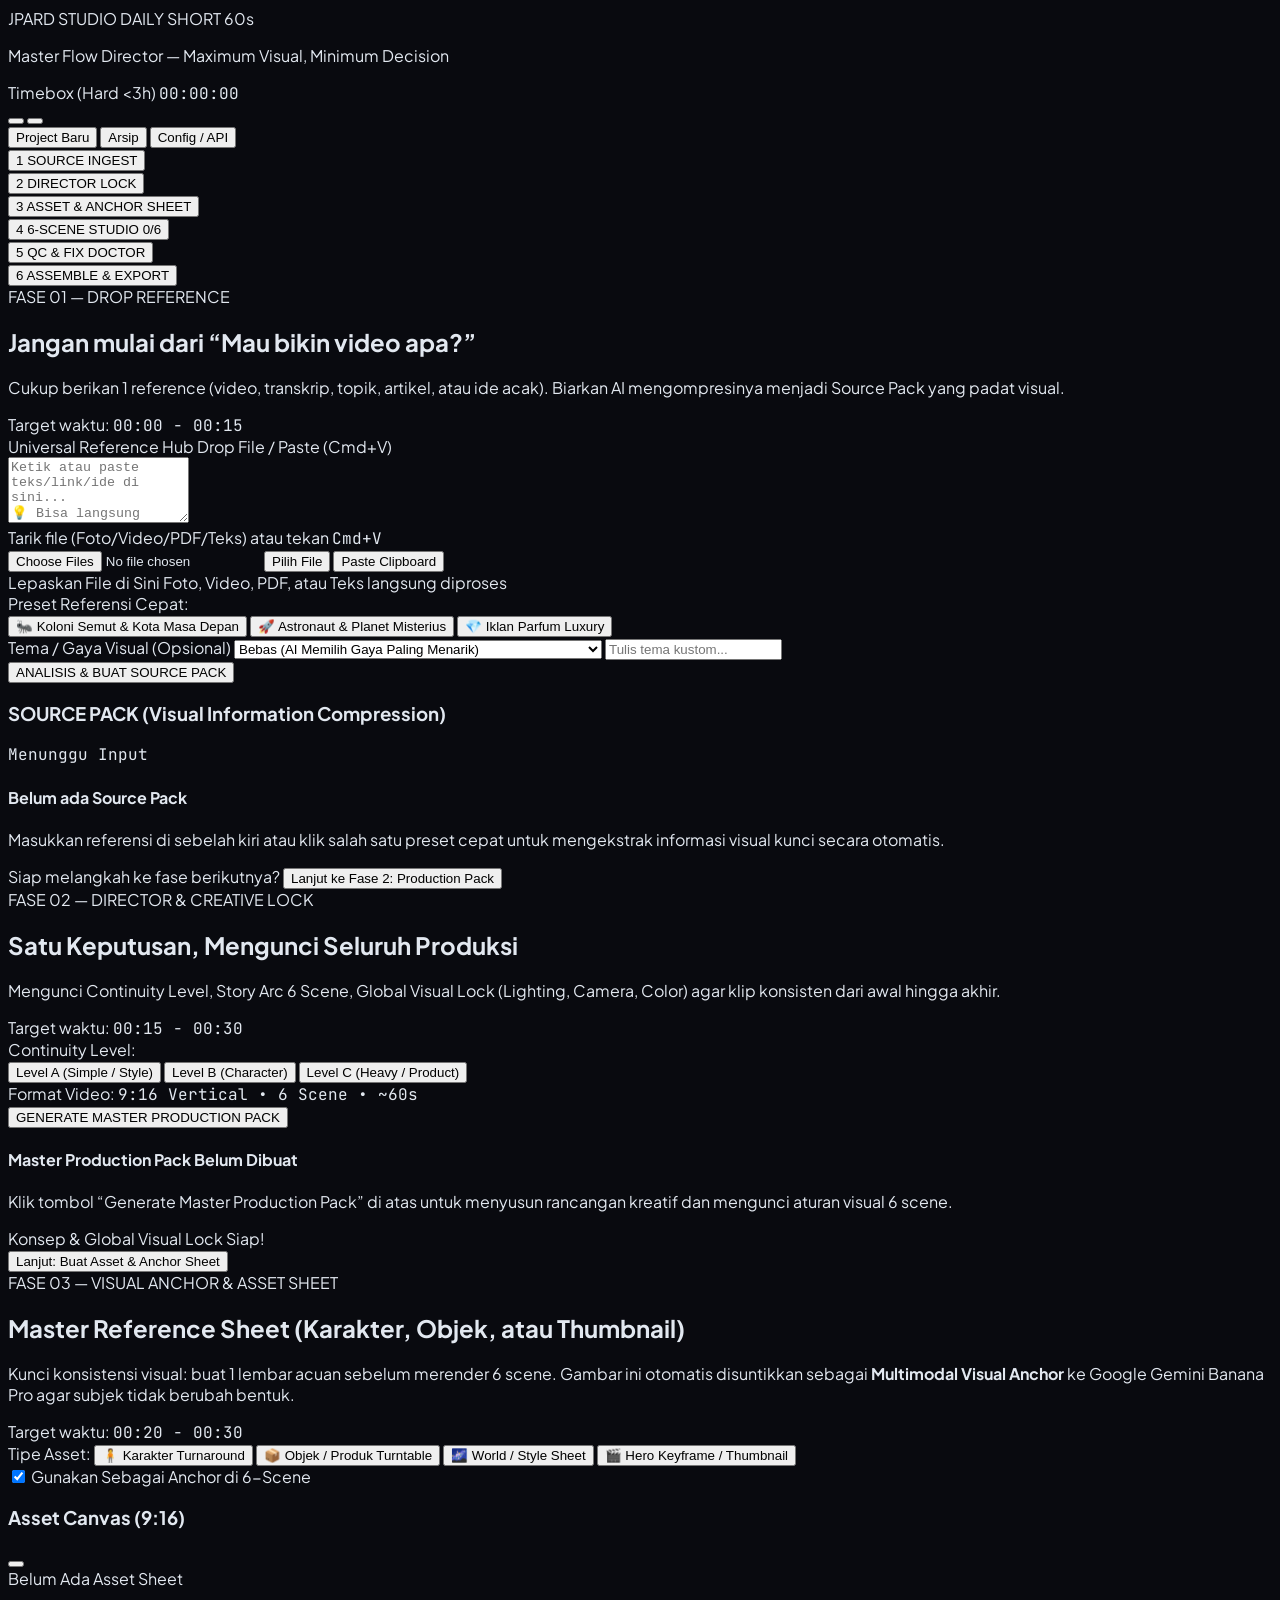
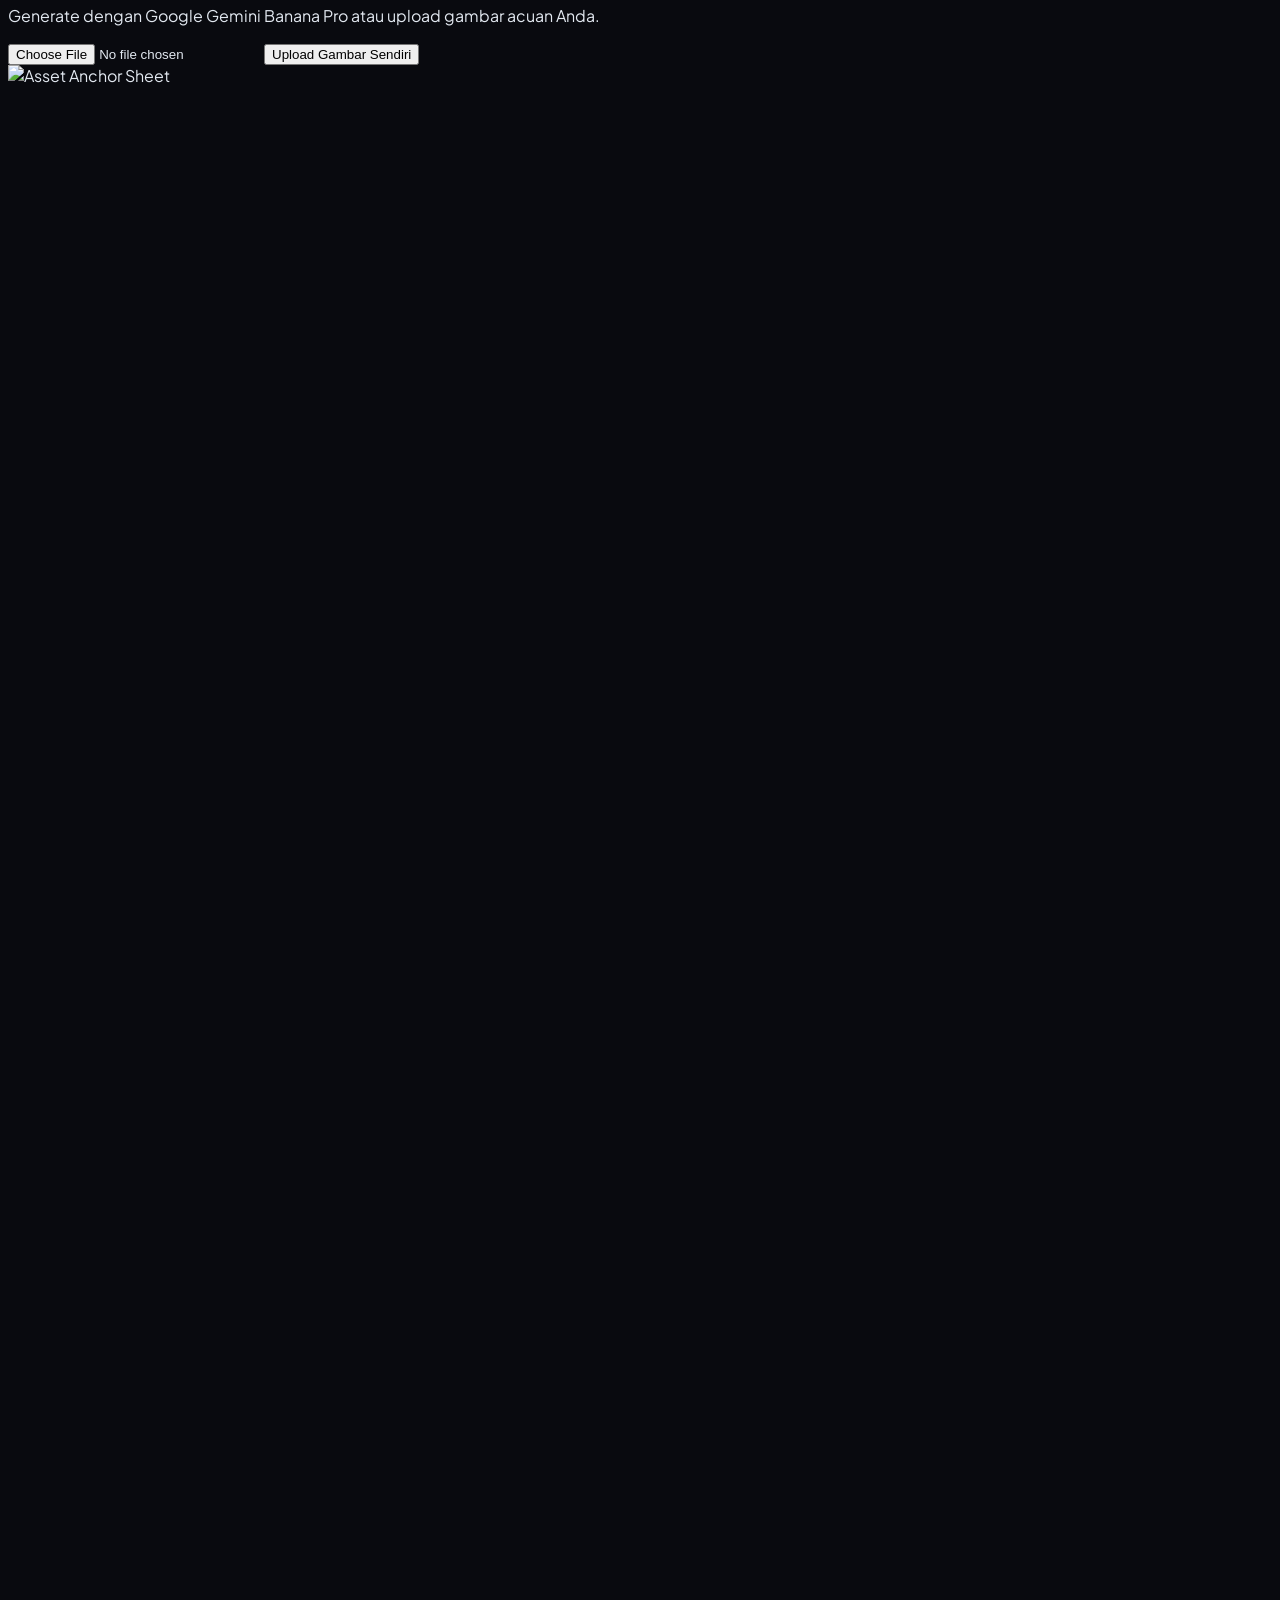
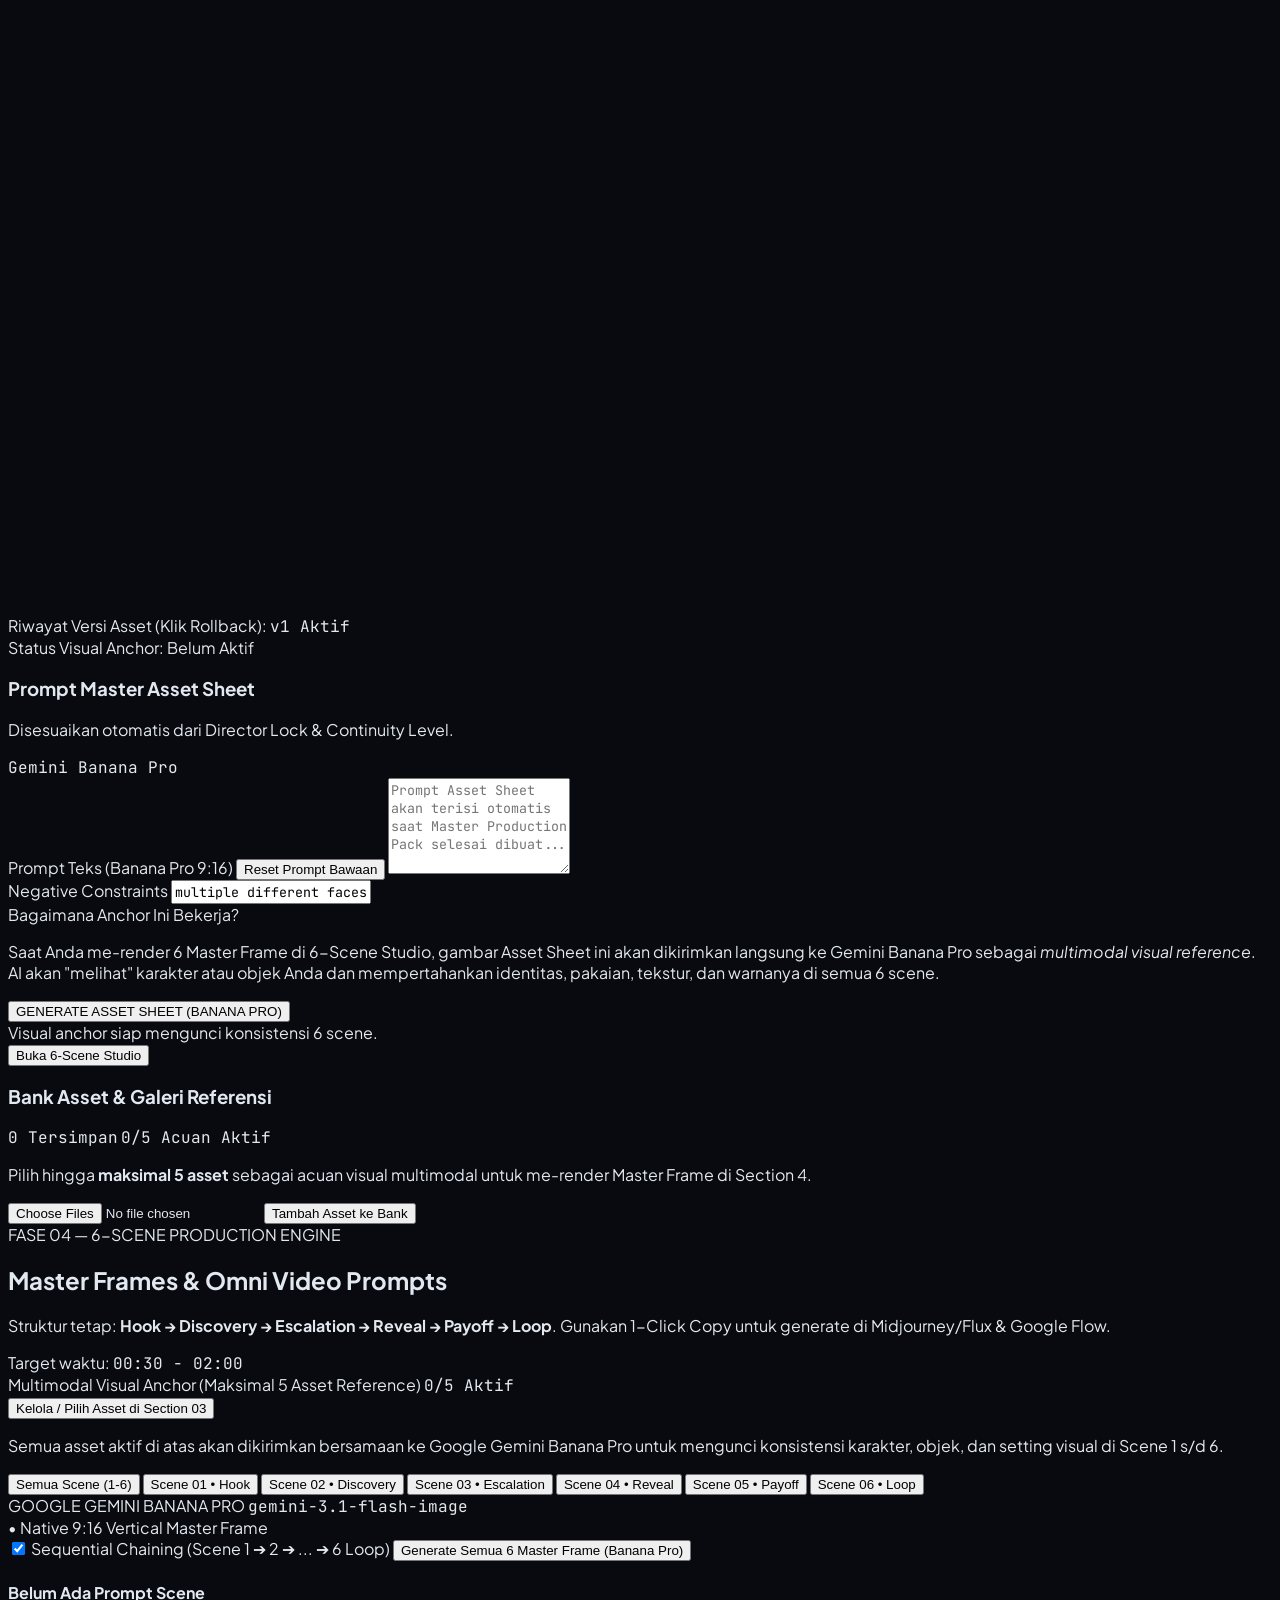
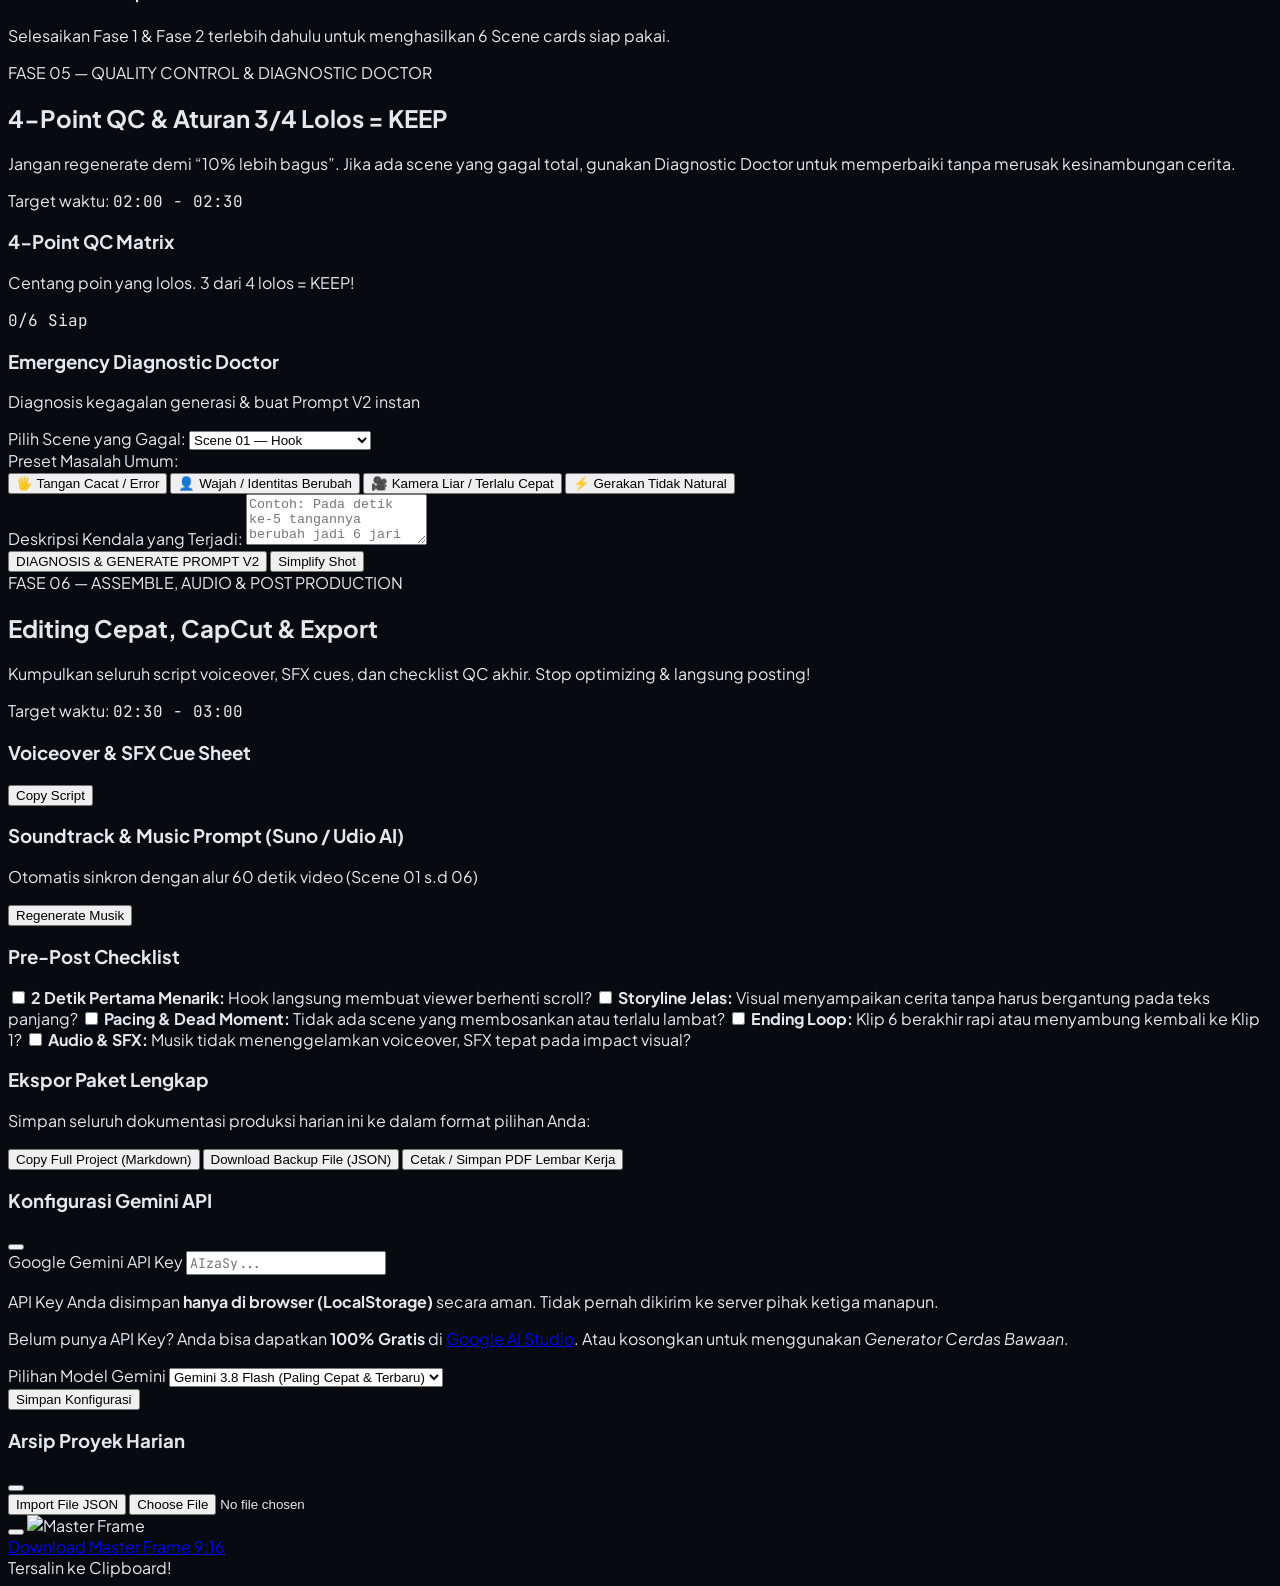
==== index.html @ dc3a7831 "Feature: Support up to 5 asset references from Section 3 for Master Frames in Section 4" ====
<!DOCTYPE html>
<html lang="id" class="dark">
<head>
  <meta charset="UTF-8">
  <meta name="viewport" content="width=device-width, initial-scale=1.0">
  <title>JPard Studio — Daily Short Video Director</title>
  <link rel="icon" href="data:image/svg+xml,<svg xmlns=%22http://www.w3.org/2000/svg%22 viewBox=%220%22%20%22100%22%20%22100%22><text y=%22.9em%22 font-size=%2290%22>🎬</text></svg>">
  
  <!-- Tailwind CSS CDN -->
  <script src="https://cdn.tailwindcss.com"></script>
  <script>
    tailwind.config = {
      darkMode: 'class',
      theme: {
        extend: {
          colors: {
            brand: {
              50: '#fff7ed',
              100: '#ffedd5',
              400: '#fb923c',
              500: '#f97316',
              600: '#ea580c',
              700: '#c2410c',
            },
            dark: {
              bg: '#090a0f',
              panel: '#10121d',
              card: '#161928',
              border: '#23273c',
              hover: '#2a2f48'
            }
          }
        }
      }
    }
  </script>

  <!-- Lucide Icons -->
  <script src="https://unpkg.com/lucide@latest"></script>

  <link rel="stylesheet" href="styles.css">
</head>
<body class="bg-[#090a0f] text-slate-200 min-h-screen flex flex-col antialiased selection:bg-orange-500 selection:text-white">

  <!-- Top Navigation Bar -->
  <header class="sticky top-0 z-40 bg-[#0c0e17]/90 backdrop-blur-md border-b border-dark-border px-4 lg:px-8 py-3">
    <div class="max-w-7xl mx-auto flex items-center justify-between gap-4">
      
      <!-- Brand & Title -->
      <div class="flex items-center gap-3">
        <div class="w-10 h-10 rounded-xl bg-gradient-to-tr from-orange-600 via-amber-500 to-yellow-400 flex items-center justify-center shadow-lg shadow-orange-500/20">
          <i data-lucide="clapperboard" class="w-5 h-5 text-black stroke-[2.5]"></i>
        </div>
        <div>
          <div class="flex items-center gap-2">
            <span class="font-extrabold tracking-wider text-white text-base">JPARD STUDIO</span>
            <span class="text-[10px] font-bold px-2 py-0.5 rounded-full bg-orange-500/20 text-orange-400 border border-orange-500/30">DAILY SHORT 60s</span>
          </div>
          <p class="text-xs text-slate-400 hidden sm:block">Master Flow Director — Maximum Visual, Minimum Decision</p>
        </div>
      </div>

      <!-- Live 3-Hour Timebox Tracker -->
      <div class="flex items-center gap-3 bg-dark-panel/90 border border-dark-border px-3 py-1.5 rounded-xl shadow-inner">
        <div class="flex items-center gap-2">
          <span class="relative flex h-2.5 w-2.5">
            <span id="timerPulse" class="animate-ping absolute inline-flex h-full w-full rounded-full bg-orange-400 opacity-75 hidden"></span>
            <span id="timerDot" class="relative inline-flex rounded-full h-2.5 w-2.5 bg-slate-500"></span>
          </span>
          <div class="flex flex-col">
            <span class="text-[10px] text-slate-400 uppercase tracking-wider font-semibold">Timebox (Hard &lt;3h)</span>
            <span id="timerDisplay" class="font-mono text-sm font-bold text-white tracking-widest">00:00:00</span>
          </div>
        </div>

        <div class="flex items-center gap-1 border-l border-dark-border pl-2">
          <button id="btnTimerToggle" title="Start/Pause Timer" class="p-1.5 text-slate-300 hover:text-orange-400 hover:bg-dark-hover rounded-lg transition">
            <i id="timerIcon" data-lucide="play" class="w-4 h-4"></i>
          </button>
          <button id="btnTimerReset" title="Reset Timer" class="p-1.5 text-slate-400 hover:text-red-400 hover:bg-dark-hover rounded-lg transition">
            <i data-lucide="rotate-ccw" class="w-3.5 h-3.5"></i>
          </button>
        </div>
      </div>

      <!-- Actions: Saved Projects & Settings -->
      <div class="flex items-center gap-2">
        <button id="btnNewProject" class="hidden sm:flex items-center gap-1.5 text-xs font-semibold px-3 py-2 bg-dark-panel hover:bg-dark-hover border border-dark-border rounded-xl text-slate-300 transition">
          <i data-lucide="file-plus-2" class="w-4 h-4 text-orange-400"></i>
          <span>Project Baru</span>
        </button>

        <button id="btnSavedProjects" class="flex items-center gap-1.5 text-xs font-semibold px-3 py-2 bg-dark-panel hover:bg-dark-hover border border-dark-border rounded-xl text-slate-300 transition">
          <i data-lucide="folder-archive" class="w-4 h-4 text-amber-400"></i>
          <span class="hidden md:inline">Arsip</span>
        </button>

        <button id="btnSettings" class="flex items-center gap-1.5 text-xs font-semibold px-3 py-2 bg-dark-panel hover:bg-dark-hover border border-dark-border rounded-xl text-slate-300 transition">
          <i data-lucide="settings" class="w-4 h-4 text-slate-400"></i>
          <span id="apiStatusBadge" class="w-2 h-2 rounded-full bg-amber-400 inline-block" title="Gemini API Demo Mode"></span>
          <span class="hidden md:inline">Config / API</span>
        </button>
      </div>

    </div>
  </header>

  <!-- Step Navigation Bar -->
  <div class="bg-[#0f121e]/80 border-b border-dark-border py-2 px-4 sticky top-[61px] z-30 backdrop-blur">
    <div class="max-w-7xl mx-auto flex items-center justify-between gap-2 overflow-x-auto no-scrollbar">
      
      <button data-tab="tab-source" class="nav-tab active flex items-center gap-2 px-4 py-2 rounded-xl text-xs font-bold transition whitespace-nowrap bg-orange-600/20 text-orange-400 border border-orange-500/30">
        <span class="w-5 h-5 rounded-full bg-orange-500 text-black flex items-center justify-center text-[11px] font-black">1</span>
        <span>SOURCE INGEST</span>
      </button>

      <div class="w-4 h-[1px] bg-dark-border shrink-0"></div>

      <button data-tab="tab-director" class="nav-tab flex items-center gap-2 px-4 py-2 rounded-xl text-xs font-bold text-slate-400 hover:text-slate-200 hover:bg-dark-panel transition whitespace-nowrap">
        <span class="w-5 h-5 rounded-full bg-dark-card text-slate-300 flex items-center justify-center text-[11px] font-bold border border-dark-border">2</span>
        <span>DIRECTOR LOCK</span>
      </button>

      <div class="w-4 h-[1px] bg-dark-border shrink-0"></div>

      <button data-tab="tab-asset" class="nav-tab flex items-center gap-2 px-4 py-2 rounded-xl text-xs font-bold text-slate-400 hover:text-slate-200 hover:bg-dark-panel transition whitespace-nowrap">
        <span class="w-5 h-5 rounded-full bg-dark-card text-slate-300 flex items-center justify-center text-[11px] font-bold border border-dark-border">3</span>
        <span>ASSET &amp; ANCHOR SHEET</span>
      </button>

      <div class="w-4 h-[1px] bg-dark-border shrink-0"></div>

      <button data-tab="tab-scenes" class="nav-tab flex items-center gap-2 px-4 py-2 rounded-xl text-xs font-bold text-slate-400 hover:text-slate-200 hover:bg-dark-panel transition whitespace-nowrap">
        <span class="w-5 h-5 rounded-full bg-dark-card text-slate-300 flex items-center justify-center text-[11px] font-bold border border-dark-border">4</span>
        <span>6-SCENE STUDIO</span>
        <span id="sceneCountBadge" class="text-[10px] bg-dark-border px-1.5 py-0.2 rounded-full text-slate-300">0/6</span>
      </button>

      <div class="w-4 h-[1px] bg-dark-border shrink-0"></div>

      <button data-tab="tab-qc" class="nav-tab flex items-center gap-2 px-4 py-2 rounded-xl text-xs font-bold text-slate-400 hover:text-slate-200 hover:bg-dark-panel transition whitespace-nowrap">
        <span class="w-5 h-5 rounded-full bg-dark-card text-slate-300 flex items-center justify-center text-[11px] font-bold border border-dark-border">5</span>
        <span>QC &amp; FIX DOCTOR</span>
      </button>

      <div class="w-4 h-[1px] bg-dark-border shrink-0"></div>

      <button data-tab="tab-assemble" class="nav-tab flex items-center gap-2 px-4 py-2 rounded-xl text-xs font-bold text-slate-400 hover:text-slate-200 hover:bg-dark-panel transition whitespace-nowrap">
        <span class="w-5 h-5 rounded-full bg-dark-card text-slate-300 flex items-center justify-center text-[11px] font-bold border border-dark-border">6</span>
        <span>ASSEMBLE &amp; EXPORT</span>
      </button>

    </div>
  </div>

  <!-- Main Content Container -->
  <main class="flex-1 max-w-7xl w-full mx-auto p-4 sm:p-6 lg:p-8 space-y-6">

    <!-- ========================================== -->
    <!-- TAB 1: SOURCE INGEST & SOURCE PACK -->
    <!-- ========================================== -->
    <section id="tab-source" class="tab-content space-y-6">
      
      <!-- Banner / Principle -->
      <div class="p-5 rounded-2xl bg-gradient-to-r from-orange-950/40 via-dark-panel to-dark-panel border border-orange-500/20 flex flex-col md:flex-row md:items-center justify-between gap-4">
        <div>
          <span class="text-[11px] font-bold tracking-wider uppercase text-orange-400">FASE 01 — DROP REFERENCE</span>
          <h2 class="text-xl font-bold text-white mt-1">Jangan mulai dari &ldquo;Mau bikin video apa?&rdquo;</h2>
          <p class="text-sm text-slate-400 mt-1">Cukup berikan 1 reference (video, transkrip, topik, artikel, atau ide acak). Biarkan AI mengompresinya menjadi Source Pack yang padat visual.</p>
        </div>
        <div class="flex items-center gap-2 shrink-0">
          <span class="text-xs text-slate-400">Target waktu:</span>
          <span class="text-xs font-mono font-bold px-2.5 py-1 rounded-lg bg-orange-500/10 text-orange-300 border border-orange-500/20">00:00 - 00:15</span>
        </div>
      </div>

      <!-- Input Grid -->
      <div class="grid grid-cols-1 lg:grid-cols-12 gap-6">
        
        <!-- Left Column: User Input Form -->
        <div class="lg:col-span-5 space-y-5">
          <div class="p-6 rounded-2xl bg-dark-panel border border-dark-border space-y-4 shadow-xl">
            
            <!-- Unified Smart Reference Ingest Hub (Drag & Drop + Paste Cmd+V) -->
            <div id="referenceHub" class="space-y-3">
              <label class="block text-xs font-bold text-slate-300 uppercase tracking-wider flex items-center justify-between">
                <span>Universal Reference Hub</span>
                <span class="text-[10px] text-orange-400 font-semibold px-2 py-0.5 rounded bg-orange-500/10 border border-orange-500/20">Drop File / Paste (Cmd+V)</span>
              </label>

              <!-- Main Interactive Container with Drop & Paste -->
              <div id="smartDropContainer" class="relative rounded-2xl border-2 border-dashed border-dark-border hover:border-orange-500/70 transition bg-[#0a0c14] p-4 group">
                
                <!-- Textarea for text/link/ideas/transcript -->
                <textarea id="inputReference" rows="4" class="w-full bg-transparent border-0 focus:ring-0 p-0 text-sm text-slate-200 placeholder-slate-500 focus:outline-none transition resize-none font-sans" placeholder="Ketik atau paste teks/link/ide di sini...
💡 Bisa langsung tarik (drag &amp; drop) foto, video, PDF, file teks, atau tekan Cmd+V / Ctrl+V untuk menempel gambar dari clipboard!"></textarea>

                <!-- Attached Media Preview (Multiple Thumbnails) -->
                <div id="attachedMediaTray" class="hidden mt-3 pt-2.5 border-t border-dark-border/60 flex-wrap items-center gap-2.5">
                  <!-- Dynamically populated thumbnail list -->
                </div>

                <!-- Dropzone Action Bar / Helper -->
                <div class="mt-3 pt-2.5 border-t border-dark-border/40 flex flex-wrap items-center justify-between gap-2 text-xs">
                  <div class="flex items-center gap-2 text-slate-400 text-[11px]">
                    <i data-lucide="paperclip" class="w-3.5 h-3.5 text-orange-400"></i>
                    <span>Tarik file (Foto/Video/PDF/Teks) atau tekan <kbd class="px-1.5 py-0.5 rounded bg-dark-card border border-dark-border font-mono text-[10px] text-slate-300">Cmd+V</kbd></span>
                  </div>

                  <div class="flex items-center gap-1.5">
                    <input id="inputImageRef" type="file" accept="image/*,video/*,.pdf,.txt,.md,.json" multiple class="hidden">
                    <button type="button" id="btnBrowseReferenceFile" class="text-[11px] font-bold px-2.5 py-1 rounded-lg bg-dark-card hover:bg-dark-hover border border-dark-border text-slate-300 hover:text-white transition flex items-center gap-1">
                      <i data-lucide="upload" class="w-3 h-3 text-orange-400"></i>
                      <span>Pilih File</span>
                    </button>
                    <button type="button" id="btnPasteFromClipboard" class="text-[11px] font-bold px-2.5 py-1 rounded-lg bg-orange-500/10 hover:bg-orange-500/20 border border-orange-500/30 text-orange-300 transition flex items-center gap-1">
                      <i data-lucide="clipboard" class="w-3 h-3"></i>
                      <span>Paste Clipboard</span>
                    </button>
                  </div>
                </div>

                <!-- Drag Overlay (Visible on dragover) -->
                <div id="dragOverlay" class="absolute inset-0 bg-orange-950/90 backdrop-blur-sm rounded-2xl border-2 border-orange-500 flex flex-col items-center justify-center pointer-events-none hidden z-10 space-y-1 transition">
                  <i data-lucide="download-cloud" class="w-8 h-8 text-orange-400 animate-bounce"></i>
                  <span class="text-xs font-bold text-white">Lepaskan File di Sini</span>
                  <span class="text-[10px] text-orange-200">Foto, Video, PDF, atau Teks langsung diproses</span>
                </div>
              </div>
            </div>

            <!-- Quick Template Presets -->
            <div>
              <span class="text-[11px] font-semibold text-slate-400 block mb-2">Preset Referensi Cepat:</span>
              <div class="flex flex-wrap gap-1.5">
                <button type="button" class="btn-preset text-xs px-2.5 py-1 rounded-lg bg-dark-card hover:bg-dark-hover border border-dark-border text-slate-300 transition" data-preset="ants">
                  🐜 Koloni Semut &amp; Kota Masa Depan
                </button>
                <button type="button" class="btn-preset text-xs px-2.5 py-1 rounded-lg bg-dark-card hover:bg-dark-hover border border-dark-border text-slate-300 transition" data-preset="astronaut">
                  🚀 Astronaut &amp; Planet Misterius
                </button>
                <button type="button" class="btn-preset text-xs px-2.5 py-1 rounded-lg bg-dark-card hover:bg-dark-hover border border-dark-border text-slate-300 transition" data-preset="perfume">
                  💎 Iklan Parfum Luxury
                </button>
              </div>
            </div>

            <!-- Theme / Style Selector -->
            <div>
              <label class="block text-xs font-bold text-slate-300 uppercase tracking-wider mb-2">
                Tema / Gaya Visual (Opsional)
              </label>
              <select id="selectTheme" class="w-full bg-[#0a0c14] border border-dark-border focus:border-orange-500 rounded-xl p-3 text-sm text-slate-200 focus:outline-none transition">
                <option value="bebas">Bebas (AI Memilih Gaya Paling Menarik)</option>
                <option value="dark sci-fi documentary">Dark Sci-Fi Documentary (Sinematik, Atmosferik)</option>
                <option value="luxury commercial">Luxury Commercial (Elegance, Macro Shot, Clean)</option>
                <option value="cinematic National Geographic">Cinematic National Geographic (Nature, Hyperrealism)</option>
                <option value="cyberpunk neo-tokyo">Cyberpunk Neon (Wet streets, High contrast)</option>
                <option value="historical epic documentary">Historical Epic (Ancient, 35mm Grain, Warm)</option>
                <option value="dreamy surreal romance">Dreamy Surreal Romance (Soft glow, Pastel, Golden hour)</option>
                <option value="custom">Kustom (Tulis Sendiri)</option>
              </select>
              <input id="inputCustomTheme" type="text" placeholder="Tulis tema kustom..." class="mt-2 w-full hidden bg-[#0a0c14] border border-dark-border focus:border-orange-500 rounded-xl p-2.5 text-sm text-slate-200 focus:outline-none transition">
            </div>

            <!-- Action Button -->
            <button id="btnGenerateSourcePack" class="w-full py-3.5 px-4 rounded-xl bg-gradient-to-r from-orange-600 to-amber-500 hover:from-orange-500 hover:to-amber-400 text-black font-extrabold text-sm flex items-center justify-center gap-2 shadow-lg shadow-orange-500/25 transition">
              <i data-lucide="sparkles" class="w-4 h-4"></i>
              <span>ANALISIS &amp; BUAT SOURCE PACK</span>
            </button>

          </div>
        </div>

        <!-- Right Column: Source Pack Output Result -->
        <div class="lg:col-span-7 space-y-4">
          <div class="p-6 rounded-2xl bg-dark-panel border border-dark-border min-h-[460px] flex flex-col justify-between shadow-xl">
            
            <div class="space-y-4">
              <div class="flex items-center justify-between border-b border-dark-border pb-3">
                <div class="flex items-center gap-2">
                  <div class="w-2.5 h-2.5 rounded-full bg-orange-500"></div>
                  <h3 class="font-bold text-white text-base">SOURCE PACK (Visual Information Compression)</h3>
                </div>
                <span id="sourcePackStatus" class="text-xs font-mono text-slate-500">Menunggu Input</span>
              </div>

              <!-- Loading Skeleton / Placeholder -->
              <div id="sourcePackPlaceholder" class="py-16 text-center space-y-3">
                <div class="w-16 h-16 mx-auto rounded-2xl bg-dark-card border border-dark-border flex items-center justify-center text-slate-500">
                  <i data-lucide="layers" class="w-8 h-8 stroke-1"></i>
                </div>
                <h4 class="text-base font-semibold text-slate-300">Belum ada Source Pack</h4>
                <p class="text-xs text-slate-500 max-w-sm mx-auto">Masukkan referensi di sebelah kiri atau klik salah satu preset cepat untuk mengekstrak informasi visual kunci secara otomatis.</p>
              </div>

              <!-- Source Pack Content (Rendered Dynamically) -->
              <div id="sourcePackResult" class="hidden space-y-4 text-sm">
                <!-- Injected via JS -->
              </div>
            </div>

            <!-- Bottom Action: Continue to Director -->
            <div id="sourcePackFooter" class="hidden border-t border-dark-border pt-4 flex items-center justify-between mt-4">
              <span class="text-xs text-slate-400">Siap melangkah ke fase berikutnya?</span>
              <button id="btnProceedToDirector" class="px-5 py-2.5 rounded-xl bg-orange-600 hover:bg-orange-500 text-white font-bold text-xs flex items-center gap-2 transition shadow-md shadow-orange-600/30">
                <span>Lanjut ke Fase 2: Production Pack</span>
                <i data-lucide="arrow-right" class="w-4 h-4"></i>
              </button>
            </div>

          </div>
        </div>

      </div>

    </section>

    <!-- ========================================== -->
    <!-- TAB 2: MASTER PRODUCTION PACK -->
    <!-- ========================================== -->
    <section id="tab-director" class="tab-content hidden space-y-6">
      
      <!-- Header Banner -->
      <div class="p-5 rounded-2xl bg-gradient-to-r from-blue-950/40 via-dark-panel to-dark-panel border border-blue-500/20 flex flex-col md:flex-row md:items-center justify-between gap-4">
        <div>
          <span class="text-[11px] font-bold tracking-wider uppercase text-blue-400">FASE 02 — DIRECTOR &amp; CREATIVE LOCK</span>
          <h2 class="text-xl font-bold text-white mt-1">Satu Keputusan, Mengunci Seluruh Produksi</h2>
          <p class="text-sm text-slate-400 mt-1">Mengunci Continuity Level, Story Arc 6 Scene, Global Visual Lock (Lighting, Camera, Color) agar klip konsisten dari awal hingga akhir.</p>
        </div>
        <div class="flex items-center gap-2 shrink-0">
          <span class="text-xs text-slate-400">Target waktu:</span>
          <span class="text-xs font-mono font-bold px-2.5 py-1 rounded-lg bg-blue-500/10 text-blue-300 border border-blue-500/20">00:15 - 00:30</span>
        </div>
      </div>

      <!-- Controls & Master Pack View -->
      <div class="space-y-6">
        
        <!-- Top Toolbar: Continuity Level & Trigger -->
        <div class="p-5 rounded-2xl bg-dark-panel border border-dark-border flex flex-col md:flex-row items-start md:items-center justify-between gap-4">
          <div class="flex items-center gap-4 flex-wrap">
            <div>
              <span class="text-xs font-semibold text-slate-400 block mb-1">Continuity Level:</span>
              <div class="inline-flex rounded-xl p-1 bg-[#0a0c14] border border-dark-border">
                <button type="button" class="btn-level px-3 py-1.5 rounded-lg text-xs font-bold transition text-slate-400" data-level="A">
                  Level A (Simple / Style)
                </button>
                <button type="button" class="btn-level px-3 py-1.5 rounded-lg text-xs font-bold transition text-slate-400" data-level="B">
                  Level B (Character)
                </button>
                <button type="button" class="btn-level px-3 py-1.5 rounded-lg text-xs font-bold transition text-slate-400" data-level="C">
                  Level C (Heavy / Product)
                </button>
              </div>
            </div>

            <div class="border-l border-dark-border pl-4 hidden md:block">
              <span class="text-xs font-semibold text-slate-400 block mb-1">Format Video:</span>
              <span class="text-xs font-mono text-slate-300 font-bold bg-[#0a0c14] px-2.5 py-1.5 rounded-lg border border-dark-border">9:16 Vertical • 6 Scene • ~60s</span>
            </div>
          </div>

          <button id="btnBuildProductionPack" class="px-5 py-3 rounded-xl bg-blue-600 hover:bg-blue-500 text-white font-extrabold text-xs flex items-center gap-2 shadow-lg shadow-blue-600/30 transition">
            <i data-lucide="film" class="w-4 h-4"></i>
            <span>GENERATE MASTER PRODUCTION PACK</span>
          </button>
        </div>

        <!-- Master Pack Details Container -->
        <div id="masterPackContainer" class="p-6 rounded-2xl bg-dark-panel border border-dark-border space-y-6">
          <div id="masterPackEmpty" class="py-16 text-center space-y-3">
            <div class="w-16 h-16 mx-auto rounded-2xl bg-dark-card border border-dark-border flex items-center justify-center text-slate-500">
              <i data-lucide="film" class="w-8 h-8 stroke-1"></i>
            </div>
            <h4 class="text-base font-semibold text-slate-300">Master Production Pack Belum Dibuat</h4>
            <p class="text-xs text-slate-500 max-w-sm mx-auto">Klik tombol &ldquo;Generate Master Production Pack&rdquo; di atas untuk menyusun rancangan kreatif dan mengunci aturan visual 6 scene.</p>
          </div>

          <div id="masterPackContent" class="hidden space-y-6">
            <!-- Dynamically populated via app.js -->
          </div>
        </div>

        <!-- Next Step Button -->
        <div id="masterPackFooter" class="hidden flex flex-col sm:flex-row items-center justify-between gap-3 pt-2">
          <div class="flex items-center gap-2 text-xs text-slate-400">
            <i data-lucide="check-check" class="w-4 h-4 text-emerald-400"></i>
            <span>Konsep &amp; Global Visual Lock Siap!</span>
          </div>
          <button id="btnProceedToAsset" class="px-6 py-3 rounded-xl bg-gradient-to-r from-purple-600 to-indigo-600 hover:from-purple-500 hover:to-indigo-500 text-white font-bold text-xs flex items-center gap-2 transition shadow-lg shadow-purple-600/25">
            <span>Lanjut: Buat Asset &amp; Anchor Sheet</span>
            <i data-lucide="arrow-right" class="w-4 h-4"></i>
          </button>
        </div>

      </div>

    </section>

    <!-- ========================================== -->
    <!-- TAB 3: VISUAL ANCHOR & ASSET SHEET -->
    <!-- ========================================== -->
    <section id="tab-asset" class="tab-content hidden space-y-6">
      
      <!-- Header Banner -->
      <div class="p-5 rounded-2xl bg-gradient-to-r from-purple-950/40 via-dark-panel to-dark-panel border border-purple-500/20 flex flex-col md:flex-row md:items-center justify-between gap-4">
        <div>
          <span class="text-[11px] font-bold tracking-wider uppercase text-purple-400">FASE 03 — VISUAL ANCHOR &amp; ASSET SHEET</span>
          <h2 class="text-xl font-bold text-white mt-1">Master Reference Sheet (Karakter, Objek, atau Thumbnail)</h2>
          <p class="text-sm text-slate-400 mt-1">Kunci konsistensi visual: buat 1 lembar acuan sebelum merender 6 scene. Gambar ini otomatis disuntikkan sebagai <strong>Multimodal Visual Anchor</strong> ke Google Gemini Banana Pro agar subjek tidak berubah bentuk.</p>
        </div>
        <div class="flex items-center gap-2 shrink-0">
          <span class="text-xs text-slate-400">Target waktu:</span>
          <span class="text-xs font-mono font-bold px-2.5 py-1 rounded-lg bg-purple-500/10 text-purple-300 border border-purple-500/20">00:20 - 00:30</span>
        </div>
      </div>

      <!-- Asset Type Selector Pills & Anchor Toggle -->
      <div class="p-4 rounded-2xl bg-dark-panel border border-dark-border flex flex-col md:flex-row items-start md:items-center justify-between gap-3 shadow-lg">
        <div class="flex items-center gap-2 flex-wrap">
          <span class="text-xs font-bold text-slate-300 uppercase mr-1">Tipe Asset:</span>
          <button type="button" class="btn-asset-type-pill active px-3.5 py-1.5 rounded-xl text-xs font-bold bg-purple-600 text-white transition flex items-center gap-1.5" data-type="character">
            <span>🧍 Karakter Turnaround</span>
          </button>
          <button type="button" class="btn-asset-type-pill px-3.5 py-1.5 rounded-xl text-xs font-bold bg-dark-card border border-dark-border text-slate-300 hover:text-white transition flex items-center gap-1.5" data-type="object">
            <span>📦 Objek / Produk Turntable</span>
          </button>
          <button type="button" class="btn-asset-type-pill px-3.5 py-1.5 rounded-xl text-xs font-bold bg-dark-card border border-dark-border text-slate-300 hover:text-white transition flex items-center gap-1.5" data-type="world">
            <span>🌌 World / Style Sheet</span>
          </button>
          <button type="button" class="btn-asset-type-pill px-3.5 py-1.5 rounded-xl text-xs font-bold bg-dark-card border border-dark-border text-slate-300 hover:text-white transition flex items-center gap-1.5" data-type="thumbnail">
            <span>🎬 Hero Keyframe / Thumbnail</span>
          </button>
        </div>

        <div class="flex items-center gap-2 self-end md:self-auto">
          <label class="flex items-center gap-2 cursor-pointer text-xs font-semibold text-slate-300 bg-dark-card px-3 py-1.5 rounded-xl border border-dark-border">
            <input type="checkbox" id="chkUseAsAnchor" checked class="rounded border-dark-border text-purple-600 focus:ring-0">
            <span>Gunakan Sebagai Anchor di 6-Scene</span>
          </label>
        </div>
      </div>

      <!-- Main Workspace: 9:16 Canvas (Left) + Prompt & Generator (Right) -->
      <div class="grid grid-cols-1 lg:grid-cols-12 gap-6">

        <!-- Left: 9:16 Canvas for Asset Sheet -->
        <div class="lg:col-span-5 p-5 rounded-2xl bg-dark-panel border border-dark-border space-y-4 shadow-xl flex flex-col justify-between">
          <div class="flex items-center justify-between">
            <div class="flex items-center gap-2">
              <span class="w-2.5 h-2.5 rounded-full bg-purple-400"></span>
              <h3 class="text-xs font-bold text-white uppercase tracking-wider">Asset Canvas (9:16)</h3>
            </div>
            <div id="assetActionsBar" class="hidden flex items-center gap-1.5">
              <button id="btnFullscreenAssetImg" type="button" class="p-1.5 rounded-lg bg-dark-card hover:bg-dark-hover border border-dark-border text-slate-300 transition" title="Lihat Penuh">
                <i data-lucide="maximize-2" class="w-3.5 h-3.5"></i>
              </button>
              <a id="btnDownloadAssetImg" href="" download="Asset_Anchor_Sheet_9x16.png" target="_blank" class="p-1.5 rounded-lg bg-dark-card hover:bg-dark-hover border border-dark-border text-slate-300 transition" title="Download">
                <i data-lucide="download" class="w-3.5 h-3.5"></i>
              </a>
            </div>
          </div>

          <!-- Canvas Preview Box -->
          <div id="assetCanvasContainer" class="w-full max-w-[280px] mx-auto rounded-xl overflow-hidden border border-dark-border bg-[#05070c] aspect-short flex items-center justify-center relative shadow-inner">
            <div id="assetCanvasEmpty" class="p-6 text-center space-y-3">
              <div class="w-14 h-14 mx-auto rounded-xl bg-dark-card border border-dark-border flex items-center justify-center text-slate-500">
                <i data-lucide="layers" class="w-7 h-7 stroke-1 text-purple-400"></i>
              </div>
              <div class="text-xs font-bold text-slate-300">Belum Ada Asset Sheet</div>
              <p class="text-[11px] text-slate-500 max-w-[200px] mx-auto">Generate dengan Google Gemini Banana Pro atau upload gambar acuan Anda.</p>
              
              <div class="pt-2">
                <input id="inputCustomAssetFile" type="file" accept="image/*" class="hidden">
                <button type="button" id="btnUploadCustomAsset" class="px-3 py-1.5 rounded-lg bg-dark-card hover:bg-dark-hover border border-dark-border text-slate-300 text-[11px] font-semibold transition flex items-center gap-1.5 mx-auto">
                  <i data-lucide="upload" class="w-3.5 h-3.5 text-purple-400"></i>
                  <span>Upload Gambar Sendiri</span>
                </button>
              </div>
            </div>

            <img id="assetCanvasImg" src="" alt="Asset Anchor Sheet" class="hidden w-full h-full object-cover">
          </div>

          <!-- Asset Version History Reel / Rollback Gallery -->
          <div id="assetVersionReelContainer" class="hidden space-y-1.5 pt-1">
            <div class="flex items-center justify-between text-[11px]">
              <span class="font-bold text-slate-300 flex items-center gap-1">
                <i data-lucide="history" class="w-3 h-3 text-purple-400"></i>
                <span>Riwayat Versi Asset (Klik Rollback):</span>
              </span>
              <span id="assetVersionCountBadge" class="text-[10px] font-mono text-purple-400">v1 Aktif</span>
            </div>
            <div id="assetVersionReel" class="flex items-center gap-2 overflow-x-auto pb-1.5 no-scrollbar">
              <!-- Dynamically populated thumbnails -->
            </div>
          </div>

          <!-- Anchor Status Box -->
          <div id="assetStatusBox" class="p-3 rounded-xl bg-[#080a12] border border-dark-border text-xs flex items-center justify-between">
            <span class="text-slate-400">Status Visual Anchor:</span>
            <span id="assetStatusText" class="font-bold text-slate-400">Belum Aktif</span>
          </div>
        </div>

        <!-- Right: Prompt Editor & Generation Controls -->
        <div class="lg:col-span-7 space-y-5">
          <div class="p-6 rounded-2xl bg-dark-panel border border-dark-border space-y-5 shadow-xl">
            
            <div class="flex items-center justify-between border-b border-dark-border pb-3">
              <div>
                <h3 class="font-bold text-white text-base">Prompt Master Asset Sheet</h3>
                <p class="text-xs text-slate-400 mt-0.5">Disesuaikan otomatis dari Director Lock &amp; Continuity Level.</p>
              </div>
              <span class="text-[10px] font-mono px-2 py-0.5 rounded bg-purple-500/20 text-purple-300 border border-purple-500/30">Gemini Banana Pro</span>
            </div>

            <!-- Editable Prompt -->
            <div class="space-y-2">
              <label class="block text-xs font-bold text-slate-300 uppercase tracking-wider flex items-center justify-between">
                <span>Prompt Teks (Banana Pro 9:16)</span>
                <button id="btnResetAssetPrompt" type="button" class="text-[11px] text-purple-400 hover:text-purple-300 normal-case font-normal flex items-center gap-1">
                  <i data-lucide="rotate-ccw" class="w-3 h-3"></i>
                  <span>Reset Prompt Bawaan</span>
                </button>
              </label>
              <textarea id="inputAssetPrompt" rows="5" class="w-full bg-[#0a0c14] border border-dark-border focus:border-purple-500 rounded-xl p-3.5 text-xs text-slate-200 focus:outline-none transition resize-none font-mono" placeholder="Prompt Asset Sheet akan terisi otomatis saat Master Production Pack selesai dibuat..."></textarea>
            </div>

            <!-- Negative Constraints -->
            <div class="space-y-2">
              <label class="block text-xs font-bold text-slate-300 uppercase tracking-wider">Negative Constraints</label>
              <input id="inputAssetNegative" type="text" class="w-full bg-[#0a0c14] border border-dark-border focus:border-purple-500 rounded-xl p-3 text-xs text-slate-300 focus:outline-none transition font-mono" value="multiple different faces, distorted anatomy, blur, text, watermark, split framing">
            </div>

            <!-- Explanatory note -->
            <div class="p-3.5 rounded-xl bg-purple-950/20 border border-purple-500/20 text-xs text-purple-200/90 space-y-1">
              <div class="font-bold flex items-center gap-1.5 text-purple-300">
                <i data-lucide="sparkles" class="w-4 h-4"></i>
                <span>Bagaimana Anchor Ini Bekerja?</span>
              </div>
              <p class="text-[11px] leading-relaxed text-slate-400">
                Saat Anda me-render 6 Master Frame di 6-Scene Studio, gambar Asset Sheet ini akan dikirimkan langsung ke Gemini Banana Pro sebagai <em>multimodal visual reference</em>. AI akan "melihat" karakter atau objek Anda dan mempertahankan identitas, pakaian, tekstur, dan warnanya di semua 6 scene.
              </p>
            </div>

            <!-- Generate Button -->
            <div class="flex flex-col sm:flex-row items-center gap-3 pt-2">
              <button id="btnGenerateAssetSheet" type="button" class="w-full sm:flex-1 py-3 px-5 rounded-xl bg-gradient-to-r from-purple-600 via-indigo-600 to-purple-600 hover:from-purple-500 hover:to-indigo-500 text-white font-extrabold text-xs flex items-center justify-center gap-2 shadow-lg shadow-purple-600/30 transition">
                <i data-lucide="sparkles" class="w-4 h-4"></i>
                <span>GENERATE ASSET SHEET (BANANA PRO)</span>
              </button>
            </div>

          </div>

          <!-- Bottom Navigation to 6-Scene Studio -->
          <div class="flex items-center justify-between p-4 rounded-xl bg-dark-panel border border-dark-border">
            <div class="flex items-center gap-2 text-xs text-slate-400">
              <i data-lucide="shield-check" class="w-4 h-4 text-purple-400"></i>
              <span>Visual anchor siap mengunci konsistensi 6 scene.</span>
            </div>
            <button id="btnProceedToScenesFromAsset" type="button" class="px-5 py-2.5 rounded-xl bg-orange-600 hover:bg-orange-500 text-white font-bold text-xs flex items-center gap-2 transition shadow-lg shadow-orange-600/25">
              <span>Buka 6-Scene Studio</span>
              <i data-lucide="arrow-right" class="w-4 h-4"></i>
            </button>
          </div>

        </div>

      </div>

      <!-- Bank Asset & Galeri Referensi Section -->
      <div id="assetLibrarySection" class="p-6 rounded-2xl bg-dark-panel border border-dark-border space-y-4 shadow-xl">
        <div class="flex flex-col sm:flex-row sm:items-center justify-between gap-3 border-b border-dark-border pb-4">
          <div>
            <div class="flex items-center gap-2 flex-wrap">
              <span class="w-2.5 h-2.5 rounded-full bg-purple-400"></span>
              <h3 class="text-base font-extrabold text-white">Bank Asset &amp; Galeri Referensi</h3>
              <span id="assetLibraryCountBadge" class="text-[10px] font-mono font-bold px-2 py-0.5 rounded-full bg-purple-500/20 text-purple-300 border border-purple-500/30">0 Tersimpan</span>
              <span id="assetActiveCountBadge" class="text-[10px] font-mono font-bold px-2.5 py-0.5 rounded-full bg-emerald-500/20 text-emerald-300 border border-emerald-500/30 flex items-center gap-1">
                <i data-lucide="check-check" class="w-3 h-3"></i>
                <span id="assetActiveCountText">0/5 Acuan Aktif</span>
              </span>
            </div>
            <p class="text-xs text-slate-400 mt-0.5">Pilih hingga <strong>maksimal 5 asset</strong> sebagai acuan visual multimodal untuk me-render Master Frame di Section 4.</p>
          </div>
          <div class="flex items-center gap-2">
            <input id="inputAssetLibraryUpload" type="file" accept="image/*" multiple class="hidden">
            <button type="button" id="btnUploadToAssetLibrary" class="px-3.5 py-2 rounded-xl bg-dark-card hover:bg-dark-hover border border-dark-border text-xs font-bold text-slate-300 hover:text-white transition flex items-center gap-1.5">
              <i data-lucide="plus-circle" class="w-3.5 h-3.5 text-purple-400"></i>
              <span>Tambah Asset ke Bank</span>
            </button>
          </div>
        </div>

        <!-- Asset Grid Container -->
        <div id="assetLibraryGrid" class="grid grid-cols-2 sm:grid-cols-3 md:grid-cols-4 lg:grid-cols-6 gap-3.5">
          <!-- Dynamically populated cards -->
        </div>
      </div>

    </section>

    <!-- ========================================== -->
    <!-- TAB 4: 6-SCENE PRODUCTION STUDIO -->
    <!-- ========================================== -->
    <section id="tab-scenes" class="tab-content hidden space-y-6">
      
      <!-- Header Banner -->
      <div class="p-5 rounded-2xl bg-gradient-to-r from-amber-950/40 via-dark-panel to-dark-panel border border-amber-500/20 flex flex-col md:flex-row md:items-center justify-between gap-4">
        <div>
          <span class="text-[11px] font-bold tracking-wider uppercase text-amber-400">FASE 04 — 6-SCENE PRODUCTION ENGINE</span>
          <h2 class="text-xl font-bold text-white mt-1">Master Frames &amp; Omni Video Prompts</h2>
          <p class="text-sm text-slate-400 mt-1">Struktur tetap: <strong>Hook &rarr; Discovery &rarr; Escalation &rarr; Reveal &rarr; Payoff &rarr; Loop</strong>. Gunakan 1-Click Copy untuk generate di Midjourney/Flux &amp; Google Flow.</p>
        </div>
        <div class="flex items-center gap-2 shrink-0">
          <span class="text-xs text-slate-400">Target waktu:</span>
          <span class="text-xs font-mono font-bold px-2.5 py-1 rounded-lg bg-amber-500/10 text-amber-300 border border-amber-500/20">00:30 - 02:00</span>
        </div>
      </div>

      <!-- Visual Anchor Indicator Banner (Multi-Asset Reference Support Up to 5) -->
      <div id="anchorActiveBanner" class="p-4 rounded-xl bg-[#090c16] border border-purple-500/30 space-y-3 shadow-md">
        <div class="flex flex-col sm:flex-row sm:items-center justify-between gap-2 border-b border-dark-border/60 pb-2.5">
          <div class="flex items-center gap-2.5 flex-wrap">
            <span class="w-2.5 h-2.5 rounded-full bg-purple-400 animate-pulse"></span>
            <span class="text-xs font-bold text-white">Multimodal Visual Anchor (Maksimal 5 Asset Reference)</span>
            <span id="anchorBadgeStatus" class="text-[10px] font-mono font-bold px-2 py-0.5 rounded bg-purple-500/20 text-purple-300 border border-purple-500/30">0/5 Aktif</span>
          </div>
          <button type="button" id="btnJumpToAssetTab" class="text-xs font-semibold px-3 py-1.5 rounded-lg bg-dark-card hover:bg-dark-hover border border-dark-border text-purple-300 hover:text-white transition shrink-0 flex items-center gap-1.5 self-start sm:self-auto">
            <i data-lucide="layers" class="w-3.5 h-3.5"></i>
            <span>Kelola / Pilih Asset di Section 03</span>
          </button>
        </div>

        <!-- Multi-Thumbnail Tray for Section 4 -->
        <div id="anchorThumbTray" class="flex items-center gap-3 overflow-x-auto pb-1 no-scrollbar min-h-[70px]">
          <!-- Dynamically populated up to 5 asset thumbnails -->
        </div>

        <p id="anchorDescriptionText" class="text-[11px] text-slate-400">Semua asset aktif di atas akan dikirimkan bersamaan ke Google Gemini Banana Pro untuk mengunci konsistensi karakter, objek, dan setting visual di Scene 1 s/d 6.</p>
      </div>

      <!-- Quick Scene Navigation Pill Bar -->
      <div class="flex items-center gap-2 overflow-x-auto pb-2 no-scrollbar">
        <button class="scene-filter-pill active px-3.5 py-1.5 rounded-xl text-xs font-bold bg-dark-card border border-dark-border text-slate-300 hover:text-white transition whitespace-nowrap" data-scene="all">
          Semua Scene (1-6)
        </button>
        <button class="scene-filter-pill px-3.5 py-1.5 rounded-xl text-xs font-bold bg-dark-panel border border-dark-border text-slate-400 hover:text-slate-200 transition whitespace-nowrap" data-scene="1">
          Scene 01 • Hook
        </button>
        <button class="scene-filter-pill px-3.5 py-1.5 rounded-xl text-xs font-bold bg-dark-panel border border-dark-border text-slate-400 hover:text-slate-200 transition whitespace-nowrap" data-scene="2">
          Scene 02 • Discovery
        </button>
        <button class="scene-filter-pill px-3.5 py-1.5 rounded-xl text-xs font-bold bg-dark-panel border border-dark-border text-slate-400 hover:text-slate-200 transition whitespace-nowrap" data-scene="3">
          Scene 03 • Escalation
        </button>
        <button class="scene-filter-pill px-3.5 py-1.5 rounded-xl text-xs font-bold bg-dark-panel border border-dark-border text-slate-400 hover:text-slate-200 transition whitespace-nowrap" data-scene="4">
          Scene 04 • Reveal
        </button>
        <button class="scene-filter-pill px-3.5 py-1.5 rounded-xl text-xs font-bold bg-dark-panel border border-dark-border text-slate-400 hover:text-slate-200 transition whitespace-nowrap" data-scene="5">
          Scene 05 • Payoff
        </button>
        <button class="scene-filter-pill px-3.5 py-1.5 rounded-xl text-xs font-bold bg-dark-panel border border-dark-border text-slate-400 hover:text-slate-200 transition whitespace-nowrap" data-scene="6">
          Scene 06 • Loop
        </button>
      </div>

      <!-- AI Image Engine Bar (Google Gemini Banana Pro) -->
      <div class="p-4 rounded-2xl bg-dark-panel border border-dark-border flex flex-col sm:flex-row items-start sm:items-center justify-between gap-3 shadow-lg">
        <div class="flex items-center gap-3 flex-wrap">
          <div class="flex items-center gap-2">
            <span class="w-2.5 h-2.5 rounded-full bg-amber-400 animate-pulse"></span>
            <span class="text-xs font-extrabold text-white tracking-wide flex items-center gap-2">
              <span>GOOGLE GEMINI BANANA PRO</span>
              <span class="text-[10px] font-mono px-2 py-0.5 rounded-md bg-amber-500/20 text-amber-300 border border-amber-500/30">gemini-3.1-flash-image</span>
            </span>
          </div>
          <span class="text-[11px] text-slate-400 hidden sm:inline">• Native 9:16 Vertical Master Frame</span>
        </div>

        <div class="flex items-center gap-3 flex-wrap">
          <label class="flex items-center gap-2 cursor-pointer text-xs font-semibold text-slate-200 bg-dark-card px-3 py-1.5 rounded-xl border border-dark-border hover:border-amber-500/40 transition">
            <input type="checkbox" id="chkSequentialChaining" checked class="rounded border-dark-border text-amber-500 focus:ring-0">
            <span class="flex items-center gap-1.5">
              <i data-lucide="link-2" class="w-3.5 h-3.5 text-amber-400"></i>
              <span>Sequential Chaining (Scene 1 ➔ 2 ➔ ... ➔ 6 Loop)</span>
            </span>
          </label>

          <button id="btnGenerateAllImages" class="px-4 py-2 rounded-xl bg-gradient-to-r from-amber-500 to-orange-500 hover:from-amber-400 hover:to-orange-400 text-black font-extrabold text-xs flex items-center gap-1.5 shadow-lg shadow-amber-500/20 transition">
            <i data-lucide="sparkles" class="w-4 h-4"></i>
            <span>Generate Semua 6 Master Frame (Banana Pro)</span>
          </button>
        </div>
      </div>

      <!-- Scene Cards Container -->
      <div id="scenesContainer" class="space-y-6">
        <div id="scenesEmpty" class="p-12 rounded-2xl bg-dark-panel border border-dark-border text-center space-y-3">
          <div class="w-16 h-16 mx-auto rounded-2xl bg-dark-card border border-dark-border flex items-center justify-center text-slate-500">
            <i data-lucide="clapperboard" class="w-8 h-8 stroke-1"></i>
          </div>
          <h4 class="text-base font-semibold text-slate-300">Belum Ada Prompt Scene</h4>
          <p class="text-xs text-slate-500 max-w-sm mx-auto">Selesaikan Fase 1 &amp; Fase 2 terlebih dahulu untuk menghasilkan 6 Scene cards siap pakai.</p>
        </div>

        <div id="scenesList" class="hidden space-y-6">
          <!-- Dynamically populated with 6 Scene Cards -->
        </div>
      </div>

    </section>

    <!-- ========================================== -->
    <!-- TAB 5: 4-POINT QC & EMERGENCY DOCTOR -->
    <!-- ========================================== -->
    <section id="tab-qc" class="tab-content hidden space-y-6">
      
      <!-- Header Banner -->
      <div class="p-5 rounded-2xl bg-gradient-to-r from-red-950/40 via-dark-panel to-dark-panel border border-red-500/20 flex flex-col md:flex-row md:items-center justify-between gap-4">
        <div>
          <span class="text-[11px] font-bold tracking-wider uppercase text-red-400">FASE 05 — QUALITY CONTROL &amp; DIAGNOSTIC DOCTOR</span>
          <h2 class="text-xl font-bold text-white mt-1">4-Point QC &amp; Aturan 3/4 Lolos = KEEP</h2>
          <p class="text-sm text-slate-400 mt-1">Jangan regenerate demi &ldquo;10% lebih bagus&rdquo;. Jika ada scene yang gagal total, gunakan Diagnostic Doctor untuk memperbaiki tanpa merusak kesinambungan cerita.</p>
        </div>
        <div class="flex items-center gap-2 shrink-0">
          <span class="text-xs text-slate-400">Target waktu:</span>
          <span class="text-xs font-mono font-bold px-2.5 py-1 rounded-lg bg-red-500/10 text-red-300 border border-red-500/20">02:00 - 02:30</span>
        </div>
      </div>

      <!-- Two-Column Grid: QC Table & Diagnostic Tool -->
      <div class="grid grid-cols-1 lg:grid-cols-12 gap-6">
        
        <!-- Left: 4-Point QC Status Matrix -->
        <div class="lg:col-span-6 space-y-4">
          <div class="p-6 rounded-2xl bg-dark-panel border border-dark-border space-y-5 shadow-xl">
            <div class="flex items-center justify-between border-b border-dark-border pb-3">
              <div>
                <h3 class="font-bold text-white text-base">4-Point QC Matrix</h3>
                <p class="text-xs text-slate-400">Centang poin yang lolos. 3 dari 4 lolos = KEEP!</p>
              </div>
              <span id="qcOverallBadge" class="text-xs font-mono font-bold px-2 py-0.5 rounded-md bg-emerald-500/10 text-emerald-400 border border-emerald-500/20">0/6 Siap</span>
            </div>

            <!-- QC Scenes List -->
            <div id="qcScenesMatrix" class="space-y-3">
              <!-- Dynamically populated per scene -->
            </div>
          </div>
        </div>

        <!-- Right: Emergency Diagnostic Doctor -->
        <div class="lg:col-span-6 space-y-4">
          <div class="p-6 rounded-2xl bg-dark-panel border border-dark-border space-y-4 shadow-xl">
            <div class="flex items-center gap-2 border-b border-dark-border pb-3">
              <div class="w-8 h-8 rounded-lg bg-red-500/20 border border-red-500/30 flex items-center justify-center text-red-400">
                <i data-lucide="stethoscope" class="w-4 h-4"></i>
              </div>
              <div>
                <h3 class="font-bold text-white text-base">Emergency Diagnostic Doctor</h3>
                <p class="text-xs text-slate-400">Diagnosis kegagalan generasi &amp; buat Prompt V2 instan</p>
              </div>
            </div>

            <!-- Scene Selector -->
            <div>
              <label class="block text-xs font-bold text-slate-300 uppercase tracking-wider mb-1.5">
                Pilih Scene yang Gagal:
              </label>
              <select id="selectFixScene" class="w-full bg-[#0a0c14] border border-dark-border focus:border-red-500 rounded-xl p-3 text-sm text-slate-200 focus:outline-none transition">
                <option value="1">Scene 01 — Hook</option>
                <option value="2">Scene 02 — Discovery</option>
                <option value="3">Scene 03 — Escalation</option>
                <option value="4">Scene 04 — Reveal</option>
                <option value="5">Scene 05 — Payoff</option>
                <option value="6">Scene 06 — Ending / Loop</option>
              </select>
            </div>

            <!-- Common Failure Quick Presets -->
            <div>
              <span class="text-[11px] font-semibold text-slate-400 block mb-2">Preset Masalah Umum:</span>
              <div class="grid grid-cols-2 gap-2">
                <button type="button" class="btn-error-preset text-xs p-2 rounded-lg bg-dark-card hover:bg-dark-hover border border-dark-border text-slate-300 text-left transition flex items-center gap-2" data-error="hands">
                  <span>🖐️</span>
                  <span>Tangan Cacat / Error</span>
                </button>
                <button type="button" class="btn-error-preset text-xs p-2 rounded-lg bg-dark-card hover:bg-dark-hover border border-dark-border text-slate-300 text-left transition flex items-center gap-2" data-error="face">
                  <span>👤</span>
                  <span>Wajah / Identitas Berubah</span>
                </button>
                <button type="button" class="btn-error-preset text-xs p-2 rounded-lg bg-dark-card hover:bg-dark-hover border border-dark-border text-slate-300 text-left transition flex items-center gap-2" data-error="camera">
                  <span>🎥</span>
                  <span>Kamera Liar / Terlalu Cepat</span>
                </button>
                <button type="button" class="btn-error-preset text-xs p-2 rounded-lg bg-dark-card hover:bg-dark-hover border border-dark-border text-slate-300 text-left transition flex items-center gap-2" data-error="speed">
                  <span>⚡</span>
                  <span>Gerakan Tidak Natural</span>
                </button>
              </div>
            </div>

            <!-- Custom Problem Description -->
            <div>
              <label class="block text-xs font-bold text-slate-300 uppercase tracking-wider mb-1.5">
                Deskripsi Kendala yang Terjadi:
              </label>
              <textarea id="inputFixIssue" rows="3" class="w-full bg-[#0a0c14] border border-dark-border focus:border-red-500 rounded-xl p-3 text-sm text-slate-200 placeholder-slate-600 focus:outline-none transition resize-none" placeholder="Contoh: Pada detik ke-5 tangannya berubah jadi 6 jari dan kamera mendadak zoom terlalu cepat..."></textarea>
            </div>

            <!-- Action Buttons -->
            <div class="flex items-center gap-2 pt-2">
              <button id="btnDiagnoseFix" class="flex-1 py-3 px-4 rounded-xl bg-red-600 hover:bg-red-500 text-white font-extrabold text-xs flex items-center justify-center gap-2 transition shadow-lg shadow-red-600/30">
                <i data-lucide="zap" class="w-4 h-4"></i>
                <span>DIAGNOSIS &amp; GENERATE PROMPT V2</span>
              </button>
              <button id="btnSimplifyShot" class="py-3 px-4 rounded-xl bg-dark-card hover:bg-dark-hover border border-dark-border text-slate-300 font-bold text-xs flex items-center gap-1.5 transition" title="Sederhanakan shot">
                <i data-lucide="minimize-2" class="w-4 h-4"></i>
                <span class="hidden sm:inline">Simplify Shot</span>
              </button>
            </div>

            <!-- Diagnosis Output Box -->
            <div id="diagnosisResultBox" class="hidden mt-4 p-4 rounded-xl bg-[#090b12] border border-dark-border space-y-3 text-xs">
              <!-- Dynamically populated -->
            </div>

          </div>
        </div>

      </div>

    </section>

    <!-- ========================================== -->
    <!-- TAB 6: ASSEMBLE, VOICEOVER & EXPORT -->
    <!-- ========================================== -->
    <section id="tab-assemble" class="tab-content hidden space-y-6">
      
      <!-- Header Banner -->
      <div class="p-5 rounded-2xl bg-gradient-to-r from-emerald-950/40 via-dark-panel to-dark-panel border border-emerald-500/20 flex flex-col md:flex-row md:items-center justify-between gap-4">
        <div>
          <span class="text-[11px] font-bold tracking-wider uppercase text-emerald-400">FASE 06 — ASSEMBLE, AUDIO &amp; POST PRODUCTION</span>
          <h2 class="text-xl font-bold text-white mt-1">Editing Cepat, CapCut &amp; Export</h2>
          <p class="text-sm text-slate-400 mt-1">Kumpulkan seluruh script voiceover, SFX cues, dan checklist QC akhir. Stop optimizing &amp; langsung posting!</p>
        </div>
        <div class="flex items-center gap-2 shrink-0">
          <span class="text-xs text-slate-400">Target waktu:</span>
          <span class="text-xs font-mono font-bold px-2.5 py-1 rounded-lg bg-emerald-500/10 text-emerald-300 border border-emerald-500/20">02:30 - 03:00</span>
        </div>
      </div>

      <!-- Assemble Content Grid -->
      <div class="grid grid-cols-1 lg:grid-cols-12 gap-6">
        
        <!-- Left: Audio & Voiceover Script -->
        <div class="lg:col-span-7 space-y-5">
          <div class="p-6 rounded-2xl bg-dark-panel border border-dark-border space-y-4 shadow-xl">
            <div class="flex items-center justify-between border-b border-dark-border pb-3">
              <div class="flex items-center gap-2">
                <i data-lucide="mic" class="w-4 h-4 text-emerald-400"></i>
                <h3 class="font-bold text-white text-base">Voiceover &amp; SFX Cue Sheet</h3>
              </div>
              <button id="btnCopyVoiceover" class="text-xs font-semibold px-2.5 py-1 rounded-lg bg-dark-card hover:bg-dark-hover border border-dark-border text-slate-300 flex items-center gap-1 transition">
                <i data-lucide="copy" class="w-3.5 h-3.5"></i>
                <span>Copy Script</span>
              </button>
            </div>

            <div id="voiceoverScriptContent" class="space-y-4 text-xs">
              <!-- Dynamically populated -->
            </div>
          </div>

          <!-- Dedicated AI Soundtrack & Music Section (Auto-Generated with VO) -->
          <div id="soundtrackContainer" class="p-6 rounded-2xl bg-dark-panel border border-dark-border space-y-4 shadow-xl">
            <div class="flex flex-col sm:flex-row sm:items-center justify-between gap-3 border-b border-dark-border pb-3">
              <div class="flex items-center gap-2.5">
                <div class="w-8 h-8 rounded-lg bg-emerald-500/15 border border-emerald-500/30 flex items-center justify-center text-emerald-400">
                  <i data-lucide="music-4" class="w-4 h-4"></i>
                </div>
                <div>
                  <h3 class="font-bold text-white text-base">Soundtrack &amp; Music Prompt (Suno / Udio AI)</h3>
                  <p class="text-xs text-slate-400">Otomatis sinkron dengan alur 60 detik video (Scene 01 s.d 06)</p>
                </div>
              </div>
              <button id="btnGenerateSoundtrack" class="px-3.5 py-1.5 rounded-xl bg-emerald-600/20 hover:bg-emerald-600/30 text-emerald-300 border border-emerald-500/30 font-bold text-xs flex items-center gap-1.5 transition">
                <i data-lucide="refresh-cw" class="w-3.5 h-3.5"></i>
                <span>Regenerate Musik</span>
              </button>
            </div>

            <div id="soundtrackResultBox" class="space-y-4 text-xs">
              <!-- Dynamically populated -->
            </div>
          </div>
        </div>

        <!-- Right: Pre-Post Checklist & Export Suite -->
        <div class="lg:col-span-5 space-y-5">
          
          <!-- Pre-Post QC Checklist -->
          <div class="p-6 rounded-2xl bg-dark-panel border border-dark-border space-y-4 shadow-xl">
            <div class="flex items-center gap-2 border-b border-dark-border pb-3">
              <i data-lucide="check-circle" class="w-4 h-4 text-emerald-400"></i>
              <h3 class="font-bold text-white text-base">Pre-Post Checklist</h3>
            </div>

            <div class="space-y-2.5 text-xs text-slate-300">
              <label class="flex items-start gap-2.5 cursor-pointer">
                <input type="checkbox" class="rounded bg-dark-card border-dark-border text-emerald-500 focus:ring-0 mt-0.5">
                <span><strong>2 Detik Pertama Menarik:</strong> Hook langsung membuat viewer berhenti scroll?</span>
              </label>
              <label class="flex items-start gap-2.5 cursor-pointer">
                <input type="checkbox" class="rounded bg-dark-card border-dark-border text-emerald-500 focus:ring-0 mt-0.5">
                <span><strong>Storyline Jelas:</strong> Visual menyampaikan cerita tanpa harus bergantung pada teks panjang?</span>
              </label>
              <label class="flex items-start gap-2.5 cursor-pointer">
                <input type="checkbox" class="rounded bg-dark-card border-dark-border text-emerald-500 focus:ring-0 mt-0.5">
                <span><strong>Pacing &amp; Dead Moment:</strong> Tidak ada scene yang membosankan atau terlalu lambat?</span>
              </label>
              <label class="flex items-start gap-2.5 cursor-pointer">
                <input type="checkbox" class="rounded bg-dark-card border-dark-border text-emerald-500 focus:ring-0 mt-0.5">
                <span><strong>Ending Loop:</strong> Klip 6 berakhir rapi atau menyambung kembali ke Klip 1?</span>
              </label>
              <label class="flex items-start gap-2.5 cursor-pointer">
                <input type="checkbox" class="rounded bg-dark-card border-dark-border text-emerald-500 focus:ring-0 mt-0.5">
                <span><strong>Audio &amp; SFX:</strong> Musik tidak menenggelamkan voiceover, SFX tepat pada impact visual?</span>
              </label>
            </div>
          </div>

          <!-- Export Project Options -->
          <div class="p-6 rounded-2xl bg-dark-panel border border-dark-border space-y-4 shadow-xl">
            <h3 class="font-bold text-white text-base">Ekspor Paket Lengkap</h3>
            <p class="text-xs text-slate-400">Simpan seluruh dokumentasi produksi harian ini ke dalam format pilihan Anda:</p>

            <div class="space-y-2">
              <button id="btnExportMarkdown" class="w-full py-2.5 px-3 rounded-xl bg-dark-card hover:bg-dark-hover border border-dark-border text-slate-200 text-xs font-bold flex items-center justify-between transition">
                <span class="flex items-center gap-2">
                  <i data-lucide="file-text" class="w-4 h-4 text-orange-400"></i>
                  <span>Copy Full Project (Markdown)</span>
                </span>
                <i data-lucide="copy" class="w-3.5 h-3.5 text-slate-400"></i>
              </button>

              <button id="btnExportJSON" class="w-full py-2.5 px-3 rounded-xl bg-dark-card hover:bg-dark-hover border border-dark-border text-slate-200 text-xs font-bold flex items-center justify-between transition">
                <span class="flex items-center gap-2">
                  <i data-lucide="download" class="w-4 h-4 text-blue-400"></i>
                  <span>Download Backup File (JSON)</span>
                </span>
                <i data-lucide="arrow-down-to-line" class="w-3.5 h-3.5 text-slate-400"></i>
              </button>

              <button id="btnPrintProject" class="w-full py-2.5 px-3 rounded-xl bg-emerald-600 hover:bg-emerald-500 text-white text-xs font-bold flex items-center justify-center gap-2 shadow-lg shadow-emerald-600/25 transition">
                <i data-lucide="printer" class="w-4 h-4"></i>
                <span>Cetak / Simpan PDF Lembar Kerja</span>
              </button>
            </div>
          </div>

        </div>

      </div>

    </section>

  </main>

  <!-- ========================================== -->
  <!-- MODALS -->
  <!-- ========================================== -->

  <!-- Settings / API Key Modal -->
  <div id="modalSettings" class="fixed inset-0 z-50 bg-black/80 backdrop-blur-sm hidden flex items-center justify-center p-4">
    <div class="bg-dark-panel border border-dark-border rounded-2xl max-w-md w-full p-6 space-y-5 shadow-2xl relative">
      <div class="flex items-center justify-between border-b border-dark-border pb-3">
        <div class="flex items-center gap-2">
          <i data-lucide="key" class="w-5 h-5 text-orange-400"></i>
          <h3 class="font-bold text-white text-base">Konfigurasi Gemini API</h3>
        </div>
        <button id="btnCloseSettings" class="text-slate-400 hover:text-white p-1">
          <i data-lucide="x" class="w-5 h-5"></i>
        </button>
      </div>

      <div class="space-y-4 text-xs">
        <div>
          <label class="block font-bold text-slate-300 uppercase tracking-wider mb-1.5">
            Google Gemini API Key
          </label>
          <input id="inputApiKey" type="password" placeholder="AIzaSy..." class="w-full bg-[#0a0c14] border border-dark-border focus:border-orange-500 rounded-xl p-3 text-slate-200 font-mono text-sm focus:outline-none transition">
          <p class="text-[11px] text-slate-400 mt-1.5 leading-relaxed">
            API Key Anda disimpan <strong>hanya di browser (LocalStorage)</strong> secara aman. Tidak pernah dikirim ke server pihak ketiga manapun.
          </p>
        </div>

        <div class="p-3 rounded-xl bg-orange-500/10 border border-orange-500/20 text-orange-300 flex items-start gap-2.5">
          <i data-lucide="info" class="w-4 h-4 shrink-0 mt-0.5"></i>
          <p class="leading-relaxed">
            Belum punya API Key? Anda bisa dapatkan <strong>100% Gratis</strong> di <a href="https://aistudio.google.com/app/apikey" target="_blank" class="underline font-bold text-orange-400 hover:text-orange-300">Google AI Studio</a>. Atau kosongkan untuk menggunakan <em>Generator Cerdas Bawaan</em>.
          </p>
        </div>

        <div>
          <label class="block font-bold text-slate-300 uppercase tracking-wider mb-1.5">
            Pilihan Model Gemini
          </label>
          <select id="selectModel" class="w-full bg-[#0a0c14] border border-dark-border focus:border-orange-500 rounded-xl p-2.5 text-slate-200 focus:outline-none transition">
            <option value="gemini-3.8-flash">Gemini 3.8 Flash (Paling Cepat &amp; Terbaru)</option>
            <option value="gemini-3.5-flash">Gemini 3.5 Flash</option>
            <option value="gemini-3.7-flash">Gemini 3.7 Flash</option>
          </select>
        </div>
      </div>

      <div class="flex items-center gap-2 pt-2 border-t border-dark-border">
        <button id="btnSaveSettings" class="w-full py-2.5 rounded-xl bg-orange-600 hover:bg-orange-500 text-white font-bold text-xs transition">
          Simpan Konfigurasi
        </button>
      </div>
    </div>
  </div>

  <!-- Saved Projects Modal -->
  <div id="modalSavedProjects" class="fixed inset-0 z-50 bg-black/80 backdrop-blur-sm hidden flex items-center justify-center p-4">
    <div class="bg-dark-panel border border-dark-border rounded-2xl max-w-lg w-full p-6 space-y-4 shadow-2xl relative max-h-[80vh] flex flex-col">
      <div class="flex items-center justify-between border-b border-dark-border pb-3">
        <div class="flex items-center gap-2">
          <i data-lucide="folder-archive" class="w-5 h-5 text-amber-400"></i>
          <h3 class="font-bold text-white text-base">Arsip Proyek Harian</h3>
        </div>
        <button id="btnCloseSavedProjects" class="text-slate-400 hover:text-white p-1">
          <i data-lucide="x" class="w-5 h-5"></i>
        </button>
      </div>

      <div id="savedProjectsList" class="flex-1 overflow-y-auto space-y-2.5 pr-1 text-xs">
        <!-- Dynamically rendered -->
      </div>

      <div class="pt-3 border-t border-dark-border flex justify-end">
        <button id="btnImportJSON" class="text-xs font-semibold px-3 py-1.5 rounded-lg bg-dark-card hover:bg-dark-hover border border-dark-border text-slate-300 flex items-center gap-1.5 transition">
          <i data-lucide="upload" class="w-3.5 h-3.5"></i>
          <span>Import File JSON</span>
        </button>
        <input id="inputImportFile" type="file" accept=".json" class="hidden">
      </div>
    </div>
  </div>

  <!-- Image Preview Fullscreen Modal -->
  <div id="modalImagePreview" class="fixed inset-0 z-50 bg-black/90 backdrop-blur-md hidden flex items-center justify-center p-4">
    <div class="relative max-w-md w-full max-h-[92vh] flex flex-col items-center">
      <button id="btnCloseImageModal" class="absolute -top-10 right-0 text-slate-300 hover:text-white p-1.5 transition">
        <i data-lucide="x" class="w-6 h-6"></i>
      </button>
      <img id="modalPreviewImg" src="" alt="Master Frame" class="max-h-[78vh] w-auto rounded-2xl shadow-2xl border border-dark-border object-contain">
      <div class="mt-3 flex items-center gap-3">
        <a id="btnDownloadModalImg" href="#" download="master_frame.png" class="px-5 py-2.5 rounded-xl bg-gradient-to-r from-orange-600 to-amber-500 hover:from-orange-500 hover:to-amber-400 text-black font-extrabold text-xs flex items-center gap-2 transition shadow-lg">
          <i data-lucide="download" class="w-4 h-4"></i>
          <span>Download Master Frame 9:16</span>
        </a>
      </div>
    </div>
  </div>

  <!-- Toast Notification Container -->
  <div id="toast" class="fixed bottom-6 right-6 z-50 bg-orange-500 text-black font-extrabold px-4 py-2.5 rounded-xl shadow-2xl flex items-center gap-2 text-xs transition-all duration-300 transform translate-y-12 opacity-0 pointer-events-none">
    <i data-lucide="check-circle" class="w-4 h-4"></i>
    <span id="toastMsg">Tersalin ke Clipboard!</span>
  </div>

  <!-- Application Script -->
  <script src="app.js"></script>
</body>
</html>
---- styles.css ----
/* JPard Studio Custom Styles */
@import url('https://fonts.googleapis.com/css2?family=Plus+Jakarta+Sans:wght@300;400;500;600;700;800&family=JetBrains+Mono:wght@400;500;600;700&display=swap');

:root {
  --font-sans: 'Plus Jakarta Sans', -apple-system, BlinkMacSystemFont, sans-serif;
  --font-mono: 'JetBrains Mono', monospace;
}

body {
  font-family: var(--font-sans);
  background-color: #090a0f;
  color: #e2e8f0;
  overflow-x: hidden;
}

code, pre, .font-mono {
  font-family: var(--font-mono);
}

/* Custom Scrollbar */
::-webkit-scrollbar {
  width: 8px;
  height: 8px;
}

::-webkit-scrollbar-track {
  background: #0f111a;
}

::-webkit-scrollbar-thumb {
  background: #232738;
  border-radius: 4px;
}

::-webkit-scrollbar-thumb:hover {
  background: #383e58;
}

/* Glow effects */
.glow-accent {
  box-shadow: 0 0 25px -5px rgba(234, 88, 12, 0.25);
}

.glow-blue {
  box-shadow: 0 0 25px -5px rgba(59, 130, 246, 0.2);
}

.glow-emerald {
  box-shadow: 0 0 25px -5px rgba(16, 185, 129, 0.2);
}

/* Card hover animation */
.glass-panel {
  background: rgba(18, 20, 29, 0.75);
  backdrop-filter: blur(12px);
  border: 1px solid rgba(255, 255, 255, 0.08);
}

.glass-panel-hover:hover {
  border-color: rgba(234, 88, 12, 0.3);
  transition: all 0.2s ease-in-out;
}

/* Gradient text */
.gradient-text-orange {
  background: linear-gradient(135deg, #fb923c, #f97316, #ea580c);
  -webkit-background-clip: text;
  -webkit-text-fill-color: transparent;
}

.gradient-text-cinema {
  background: linear-gradient(135deg, #f8fafc 20%, #94a3b8 100%);
  -webkit-background-clip: text;
  -webkit-text-fill-color: transparent;
}

/* Copy button animation */
.copied-pop {
  animation: popScale 0.3s cubic-bezier(0.175, 0.885, 0.32, 1.275);
}

@keyframes popScale {
  0% { transform: scale(0.9); }
  50% { transform: scale(1.1); }
  100% { transform: scale(1); }
}

/* Pulse animation for recording/active states */
@keyframes softPulse {
  0%, 100% { opacity: 1; }
  50% { opacity: 0.5; }
}

.animate-soft-pulse {
  animation: softPulse 2s cubic-bezier(0.4, 0, 0.6, 1) infinite;
}

/* Image Shimmer Loading */
@keyframes shimmer {
  0% { background-position: -200% 0; }
  100% { background-position: 200% 0; }
}

.animate-shimmer {
  background: linear-gradient(90deg, rgba(255,255,255,0.03) 25%, rgba(255,255,255,0.1) 50%, rgba(255,255,255,0.03) 75%);
  background-size: 200% 100%;
  animation: shimmer 1.8s infinite;
}

/* 9:16 vertical aspect ratio */
.aspect-short {
  aspect-ratio: 9 / 16;
}
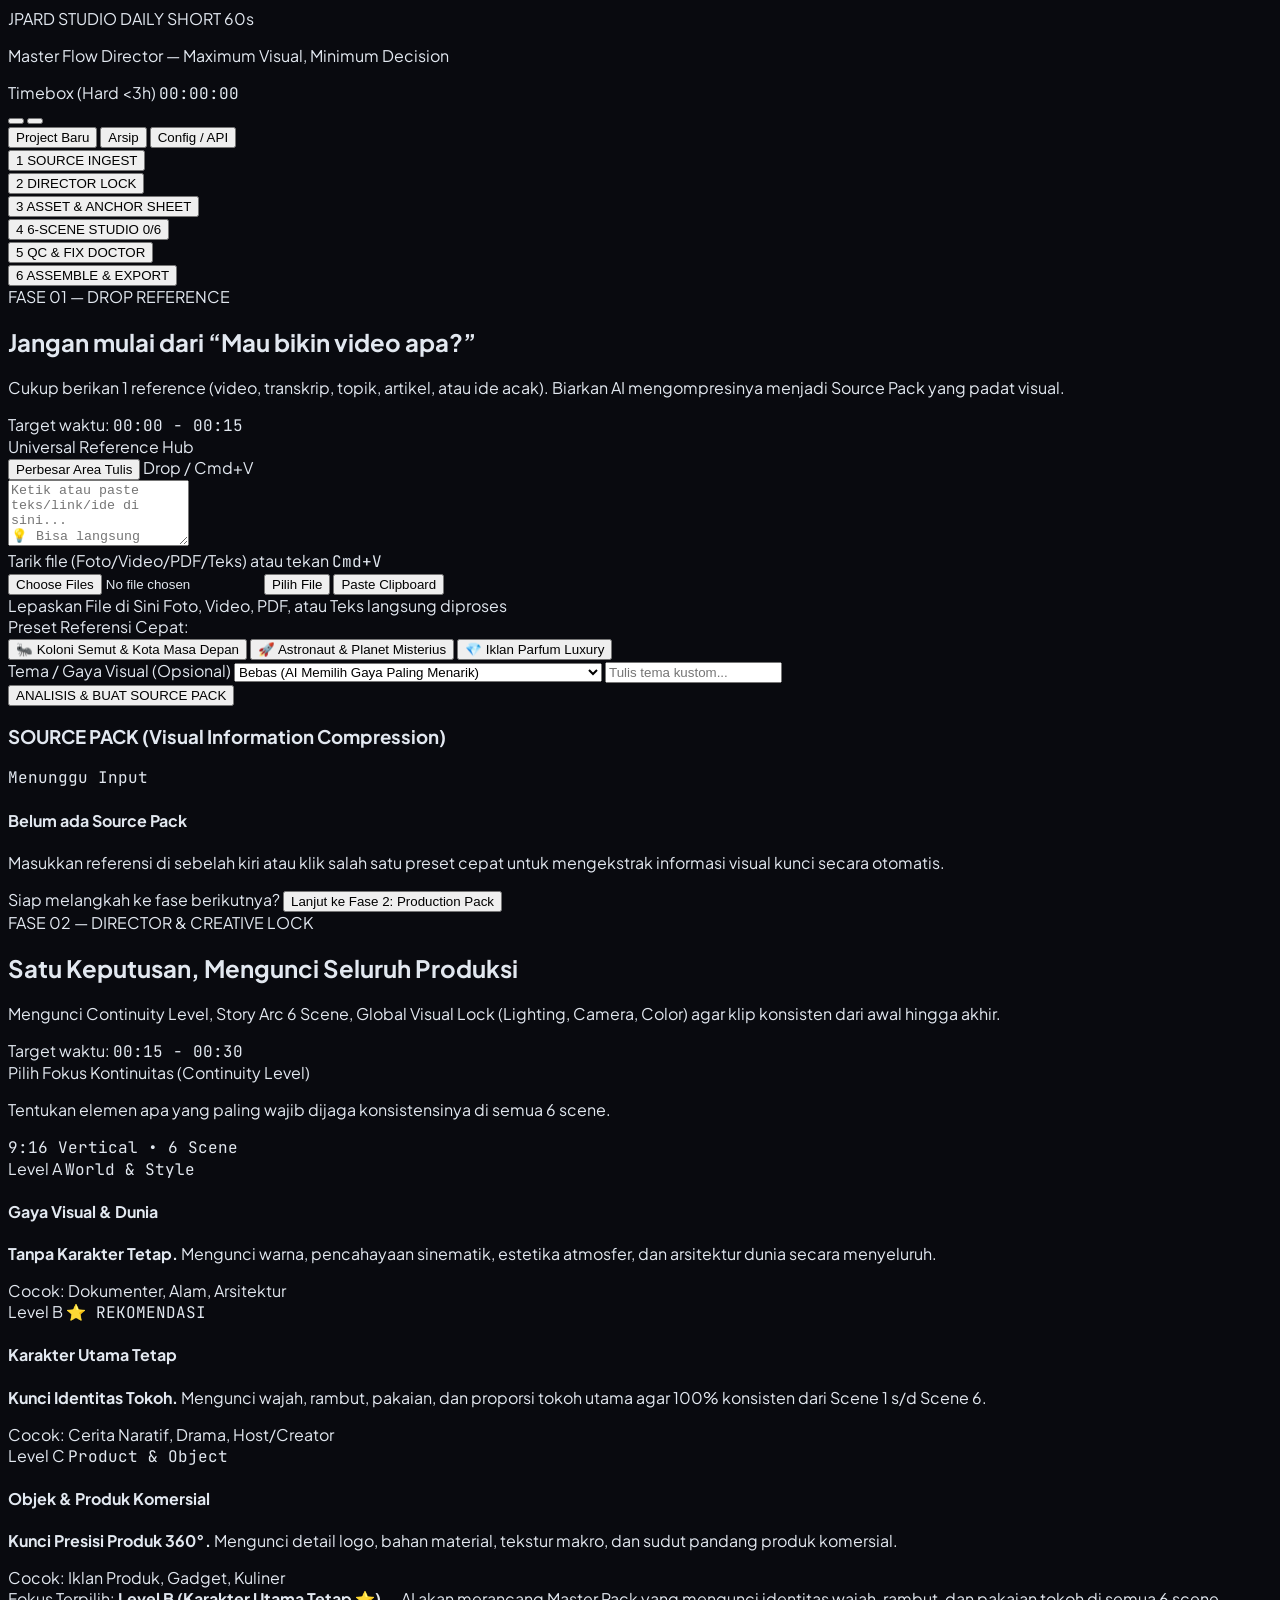
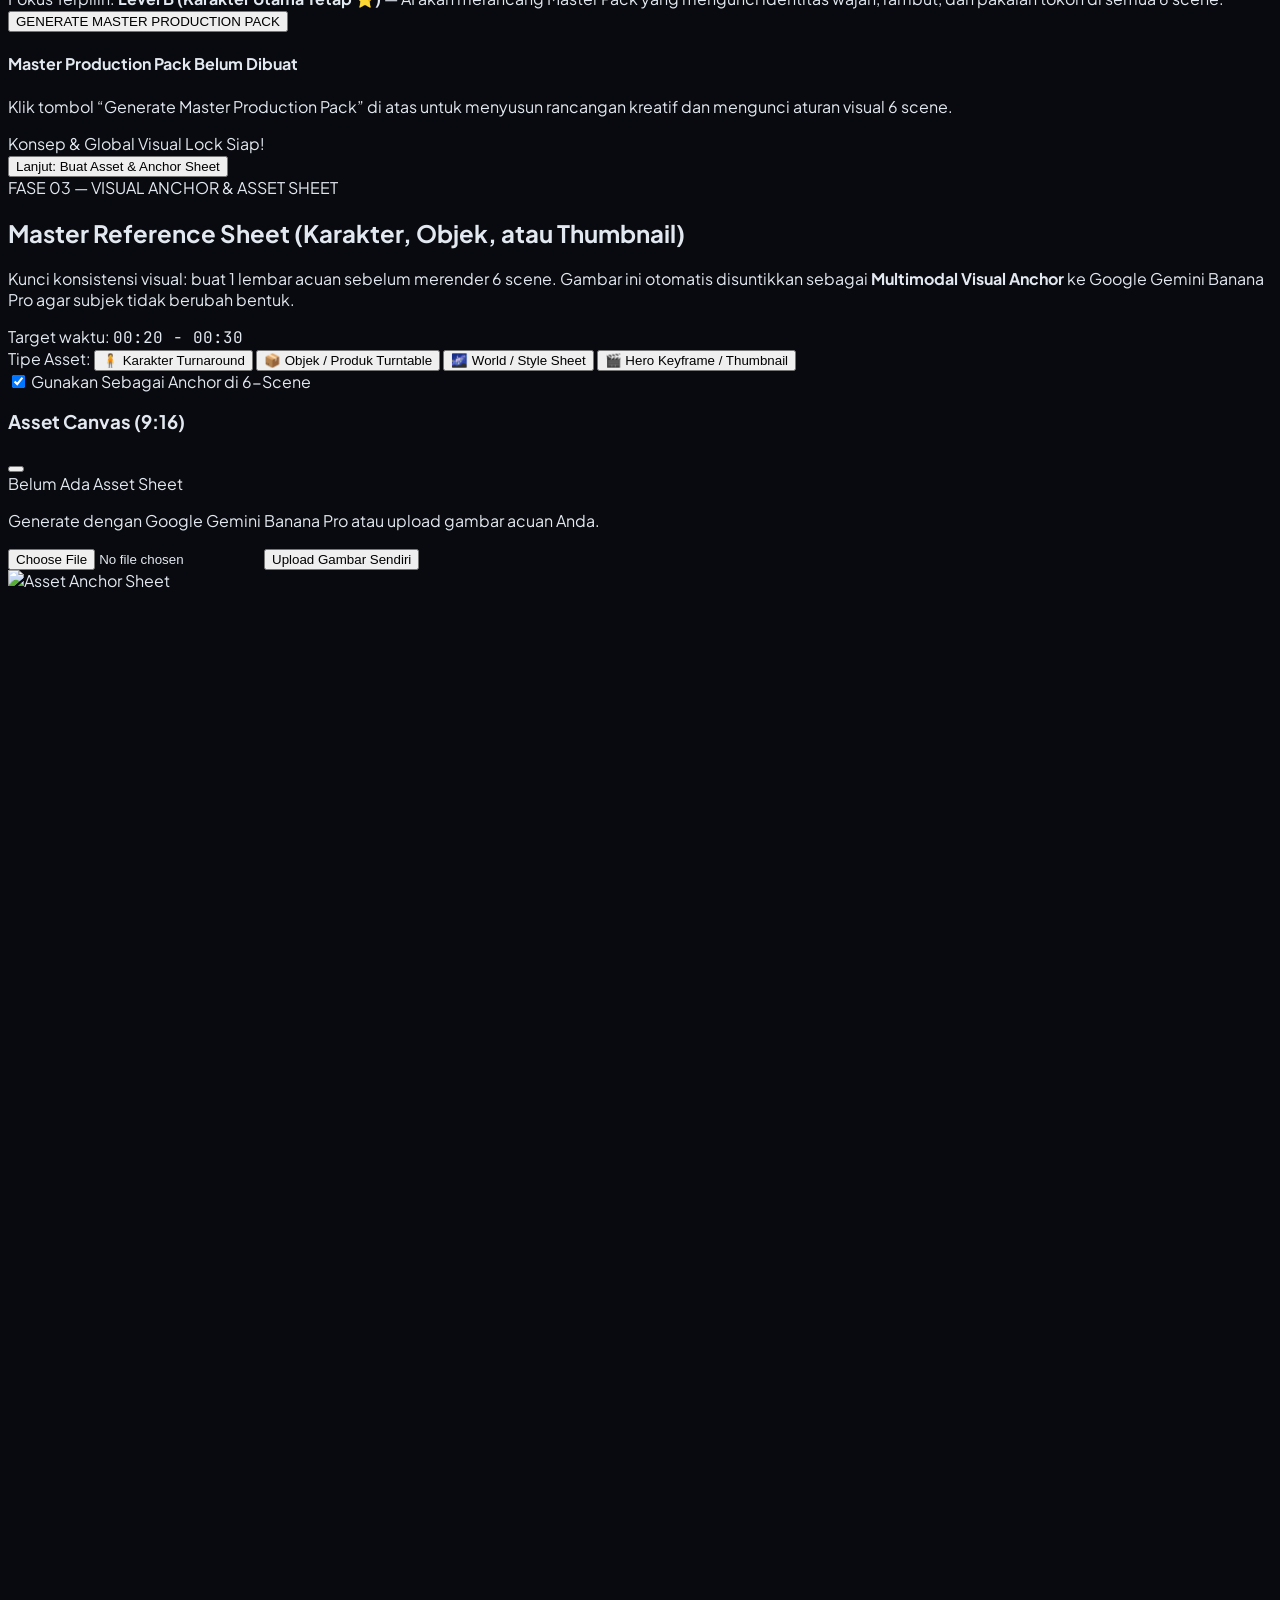
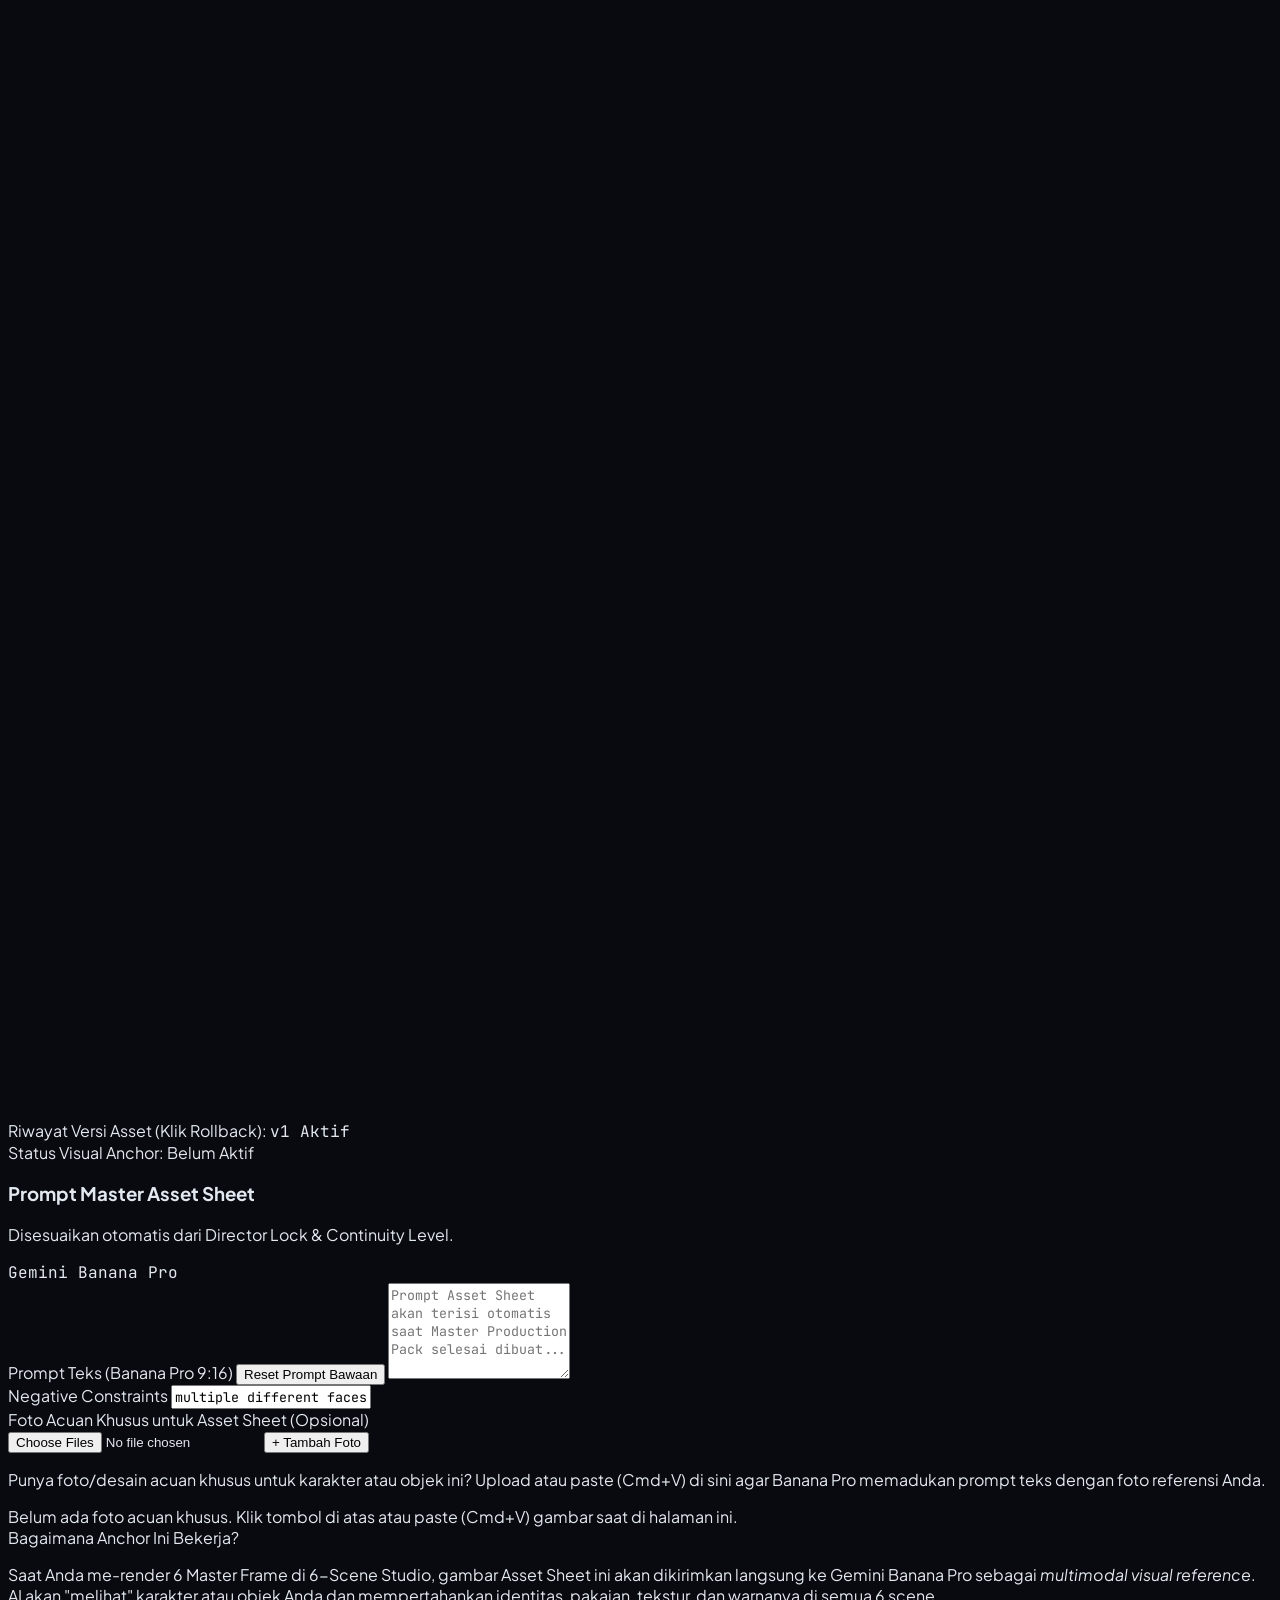
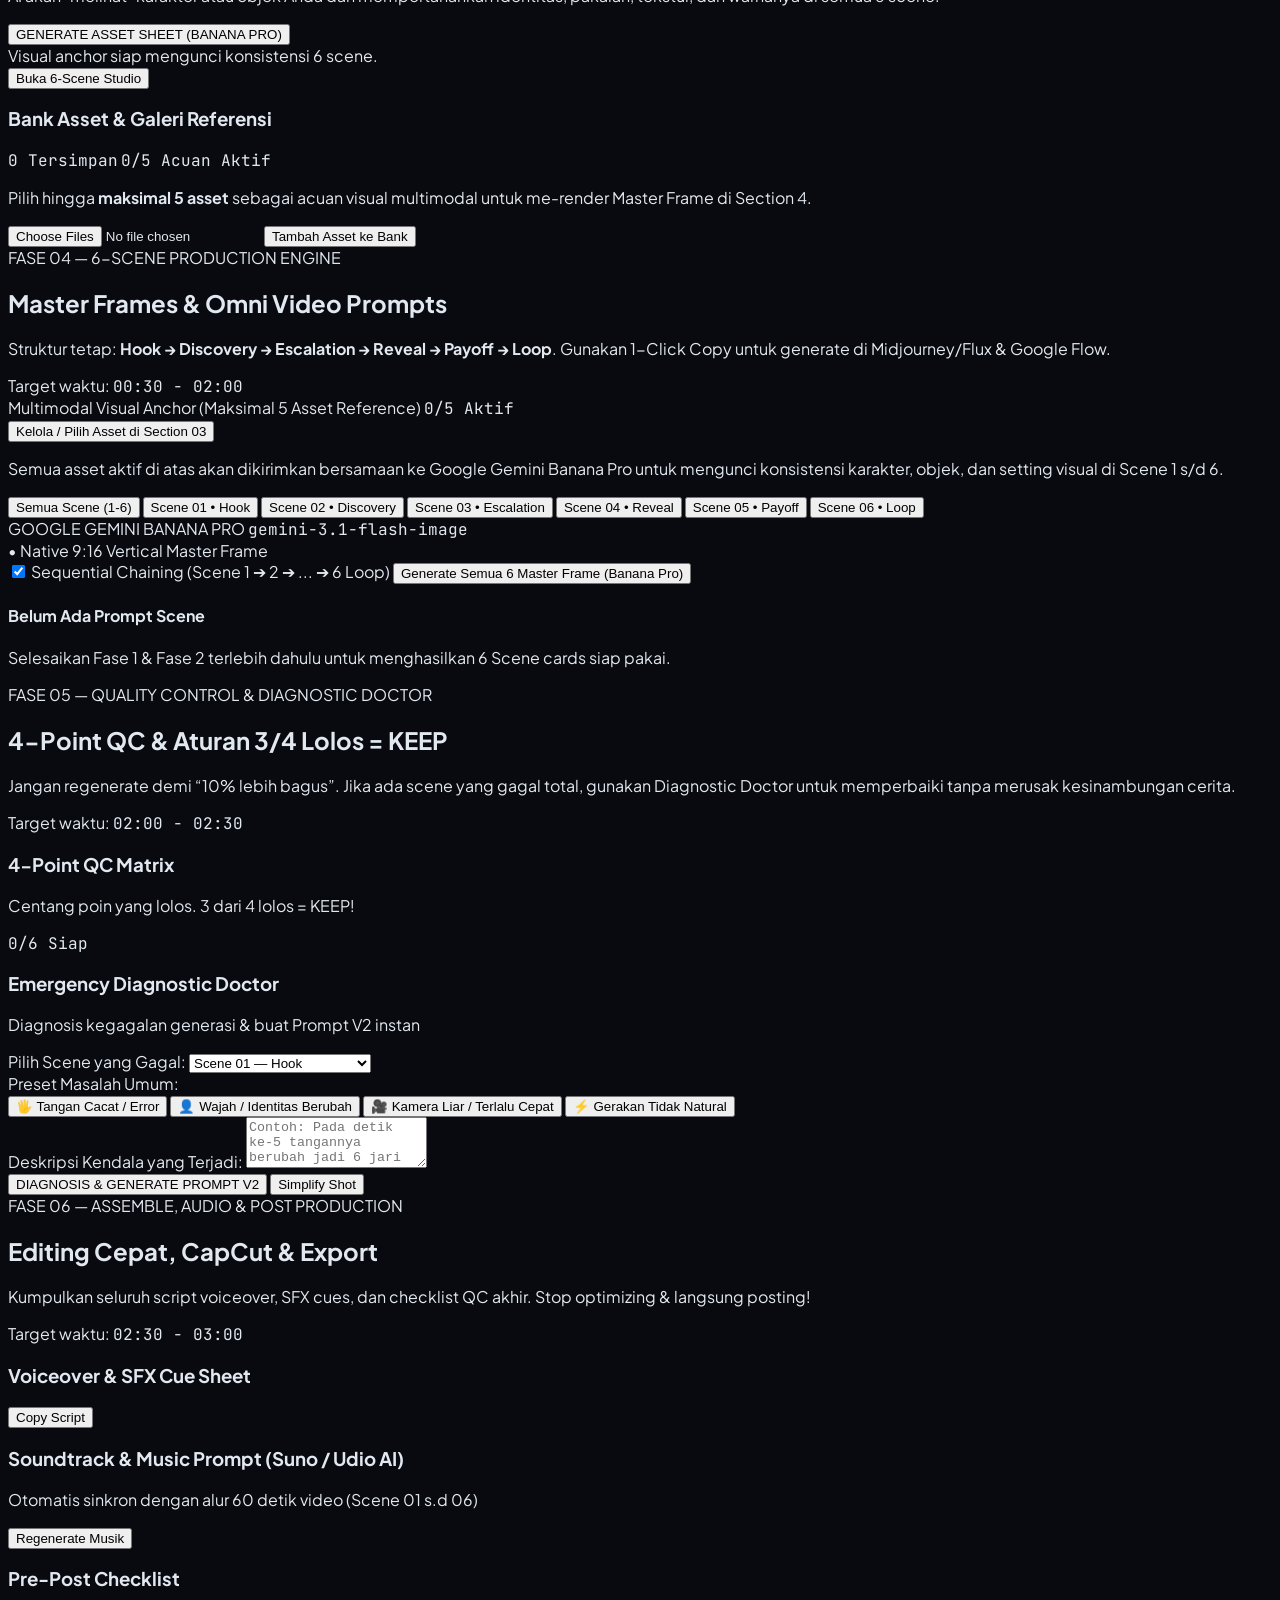
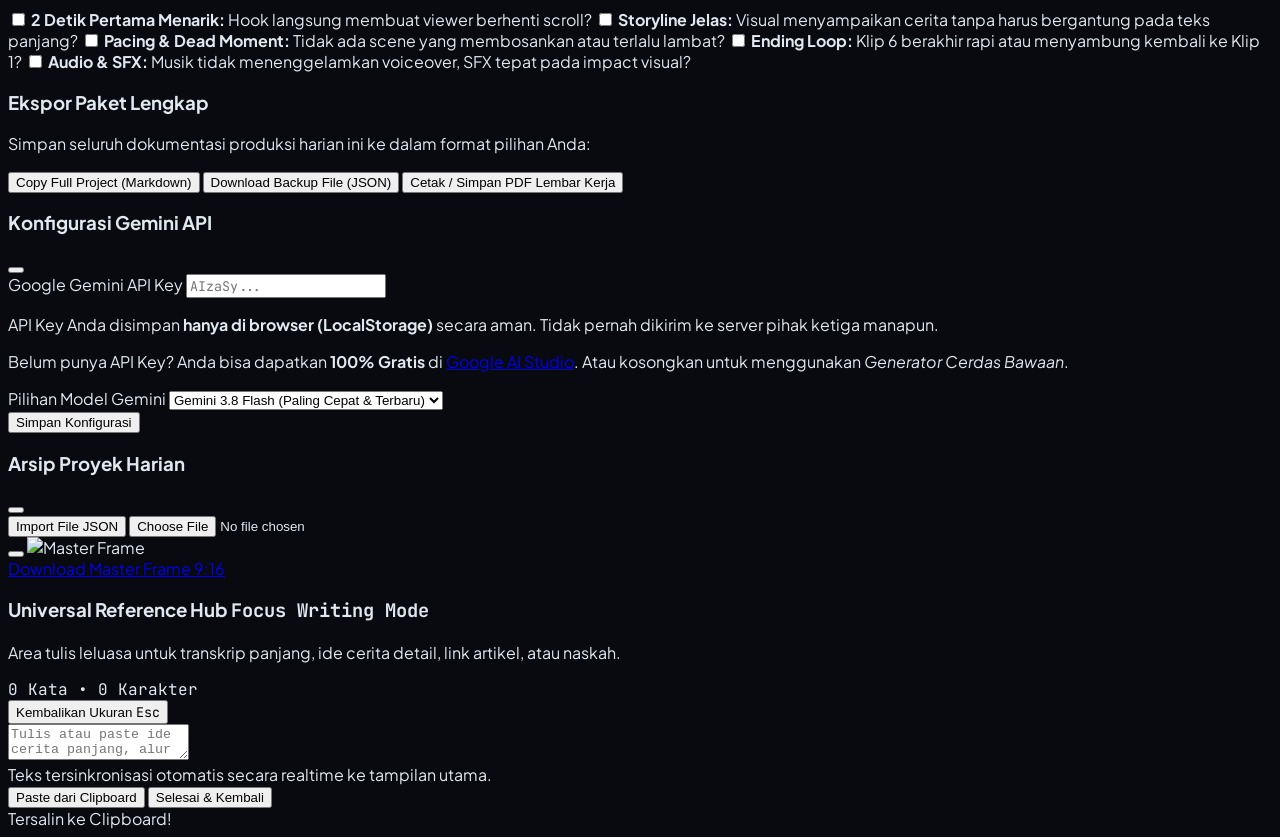
==== commit 7e3492b2: "feat: Focus writing modal, continuity cards redesign, asset prompt references, and sequential loopin" ====
--- a/index.html
+++ b/index.html
@@ -184,8 +184,17 @@
             <!-- Unified Smart Reference Ingest Hub (Drag & Drop + Paste Cmd+V) -->
             <div id="referenceHub" class="space-y-3">
               <label class="block text-xs font-bold text-slate-300 uppercase tracking-wider flex items-center justify-between">
-                <span>Universal Reference Hub</span>
-                <span class="text-[10px] text-orange-400 font-semibold px-2 py-0.5 rounded bg-orange-500/10 border border-orange-500/20">Drop File / Paste (Cmd+V)</span>
+                <span class="flex items-center gap-1.5">
+                  <i data-lucide="sparkles" class="w-3.5 h-3.5 text-orange-400"></i>
+                  <span>Universal Reference Hub</span>
+                </span>
+                <div class="flex items-center gap-2">
+                  <button type="button" id="btnExpandReferenceHub" class="text-[11px] text-orange-400 hover:text-orange-300 font-semibold flex items-center gap-1 transition px-2 py-0.5 rounded bg-orange-500/10 hover:bg-orange-500/20 border border-orange-500/30" title="Buka Mode Tulis Penuh / Popup Layar Besar">
+                    <i data-lucide="maximize-2" class="w-3 h-3"></i>
+                    <span>Perbesar Area Tulis</span>
+                  </button>
+                  <span class="text-[10px] text-slate-400 font-semibold px-2 py-0.5 rounded bg-dark-card border border-dark-border hidden sm:inline-block">Drop / Cmd+V</span>
+                </div>
               </label>
 
               <!-- Main Interactive Container with Drop & Paste -->
@@ -338,33 +347,92 @@
       <div class="space-y-6">
         
         <!-- Top Toolbar: Continuity Level & Trigger -->
-        <div class="p-5 rounded-2xl bg-dark-panel border border-dark-border flex flex-col md:flex-row items-start md:items-center justify-between gap-4">
-          <div class="flex items-center gap-4 flex-wrap">
-            <div>
-              <span class="text-xs font-semibold text-slate-400 block mb-1">Continuity Level:</span>
-              <div class="inline-flex rounded-xl p-1 bg-[#0a0c14] border border-dark-border">
-                <button type="button" class="btn-level px-3 py-1.5 rounded-lg text-xs font-bold transition text-slate-400" data-level="A">
-                  Level A (Simple / Style)
-                </button>
-                <button type="button" class="btn-level px-3 py-1.5 rounded-lg text-xs font-bold transition text-slate-400" data-level="B">
-                  Level B (Character)
-                </button>
-                <button type="button" class="btn-level px-3 py-1.5 rounded-lg text-xs font-bold transition text-slate-400" data-level="C">
-                  Level C (Heavy / Product)
-                </button>
-              </div>
-            </div>
-
-            <div class="border-l border-dark-border pl-4 hidden md:block">
-              <span class="text-xs font-semibold text-slate-400 block mb-1">Format Video:</span>
-              <span class="text-xs font-mono text-slate-300 font-bold bg-[#0a0c14] px-2.5 py-1.5 rounded-lg border border-dark-border">9:16 Vertical • 6 Scene • ~60s</span>
-            </div>
-          </div>
-
-          <button id="btnBuildProductionPack" class="px-5 py-3 rounded-xl bg-blue-600 hover:bg-blue-500 text-white font-extrabold text-xs flex items-center gap-2 shadow-lg shadow-blue-600/30 transition">
-            <i data-lucide="film" class="w-4 h-4"></i>
-            <span>GENERATE MASTER PRODUCTION PACK</span>
-          </button>
+        <div class="p-5 rounded-2xl bg-dark-panel border border-dark-border space-y-4">
+          <div>
+            <div class="flex flex-col sm:flex-row sm:items-center justify-between gap-1 mb-3">
+              <div>
+                <span class="text-xs font-extrabold text-white uppercase tracking-wider flex items-center gap-2">
+                  <span class="w-2.5 h-2.5 rounded-full bg-blue-400"></span>
+                  <span>Pilih Fokus Kontinuitas (Continuity Level)</span>
+                </span>
+                <p class="text-xs text-slate-400 mt-0.5">Tentukan elemen apa yang paling wajib dijaga konsistensinya di semua 6 scene.</p>
+              </div>
+              <span class="text-xs font-mono text-slate-400 font-semibold bg-[#0a0c14] px-2.5 py-1 rounded-lg border border-dark-border self-start sm:self-auto">
+                9:16 Vertical • 6 Scene
+              </span>
+            </div>
+
+            <!-- 3 Interactive Cards -->
+            <div class="grid grid-cols-1 md:grid-cols-3 gap-3">
+              
+              <!-- Card Level A -->
+              <div class="btn-level-card cursor-pointer p-4 rounded-xl border-2 transition flex flex-col justify-between space-y-3 bg-[#080a14] border-dark-border hover:border-blue-500/50" data-level="A">
+                <div class="space-y-1.5">
+                  <div class="flex items-center justify-between">
+                    <span class="text-xs font-black text-blue-400 uppercase tracking-wider">Level A</span>
+                    <span class="text-[10px] font-mono px-1.5 py-0.5 rounded bg-blue-500/10 text-blue-300 border border-blue-500/20">World &amp; Style</span>
+                  </div>
+                  <h4 class="text-sm font-bold text-white">Gaya Visual &amp; Dunia</h4>
+                  <p class="text-[11px] text-slate-400 leading-relaxed">
+                    <strong>Tanpa Karakter Tetap.</strong> Mengunci warna, pencahayaan sinematik, estetika atmosfer, dan arsitektur dunia secara menyeluruh.
+                  </p>
+                </div>
+                <div class="pt-2 border-t border-dark-border/60 text-[10px] text-slate-400 flex items-center justify-between">
+                  <span>Cocok: Dokumenter, Alam, Arsitektur</span>
+                  <i data-lucide="check-circle" class="w-4 h-4 check-icon hidden text-blue-400"></i>
+                </div>
+              </div>
+
+              <!-- Card Level B (Popular / Recommended) -->
+              <div class="btn-level-card cursor-pointer p-4 rounded-xl border-2 transition flex flex-col justify-between space-y-3 bg-[#080a14] border-blue-500/80 bg-blue-950/25 shadow-lg shadow-blue-500/10" data-level="B">
+                <div class="space-y-1.5">
+                  <div class="flex items-center justify-between">
+                    <span class="text-xs font-black text-blue-400 uppercase tracking-wider">Level B</span>
+                    <span class="text-[10px] font-mono px-2 py-0.5 rounded bg-emerald-500/20 text-emerald-300 border border-emerald-500/30 font-bold">⭐ REKOMENDASI</span>
+                  </div>
+                  <h4 class="text-sm font-bold text-white">Karakter Utama Tetap</h4>
+                  <p class="text-[11px] text-slate-300 leading-relaxed">
+                    <strong>Kunci Identitas Tokoh.</strong> Mengunci wajah, rambut, pakaian, dan proporsi tokoh utama agar 100% konsisten dari Scene 1 s/d Scene 6.
+                  </p>
+                </div>
+                <div class="pt-2 border-t border-dark-border/60 text-[10px] text-blue-300 font-semibold flex items-center justify-between">
+                  <span>Cocok: Cerita Naratif, Drama, Host/Creator</span>
+                  <i data-lucide="check-circle" class="w-4 h-4 check-icon text-blue-400"></i>
+                </div>
+              </div>
+
+              <!-- Card Level C -->
+              <div class="btn-level-card cursor-pointer p-4 rounded-xl border-2 transition flex flex-col justify-between space-y-3 bg-[#080a14] border-dark-border hover:border-blue-500/50" data-level="C">
+                <div class="space-y-1.5">
+                  <div class="flex items-center justify-between">
+                    <span class="text-xs font-black text-blue-400 uppercase tracking-wider">Level C</span>
+                    <span class="text-[10px] font-mono px-1.5 py-0.5 rounded bg-amber-500/10 text-amber-300 border border-amber-500/20">Product &amp; Object</span>
+                  </div>
+                  <h4 class="text-sm font-bold text-white">Objek &amp; Produk Komersial</h4>
+                  <p class="text-[11px] text-slate-400 leading-relaxed">
+                    <strong>Kunci Presisi Produk 360°.</strong> Mengunci detail logo, bahan material, tekstur makro, dan sudut pandang produk komersial.
+                  </p>
+                </div>
+                <div class="pt-2 border-t border-dark-border/60 text-[10px] text-slate-400 flex items-center justify-between">
+                  <span>Cocok: Iklan Produk, Gadget, Kuliner</span>
+                  <i data-lucide="check-circle" class="w-4 h-4 check-icon hidden text-blue-400"></i>
+                </div>
+              </div>
+
+            </div>
+
+            <!-- Explanation & Action Footer in Toolbar -->
+            <div class="flex flex-col sm:flex-row items-center justify-between gap-3 pt-3 border-t border-dark-border/60">
+              <div class="flex items-center gap-2 text-xs text-slate-300">
+                <i data-lucide="info" class="w-4 h-4 text-blue-400 shrink-0"></i>
+                <span id="continuitySelectedDescription">Fokus Terpilih: <strong>Level B (Karakter Utama)</strong> — AI akan merancang Master Pack yang mengunci konsistensi tokoh di 6 scene.</span>
+              </div>
+              <button id="btnBuildProductionPack" class="w-full sm:w-auto px-6 py-3 rounded-xl bg-blue-600 hover:bg-blue-500 text-white font-extrabold text-xs flex items-center justify-center gap-2 shadow-lg shadow-blue-600/30 transition shrink-0">
+                <i data-lucide="film" class="w-4 h-4"></i>
+                <span>GENERATE MASTER PRODUCTION PACK</span>
+              </button>
+            </div>
+          </div>
         </div>
 
         <!-- Master Pack Details Container -->
@@ -532,6 +600,33 @@
             <div class="space-y-2">
               <label class="block text-xs font-bold text-slate-300 uppercase tracking-wider">Negative Constraints</label>
               <input id="inputAssetNegative" type="text" class="w-full bg-[#0a0c14] border border-dark-border focus:border-purple-500 rounded-xl p-3 text-xs text-slate-300 focus:outline-none transition font-mono" value="multiple different faces, distorted anatomy, blur, text, watermark, split framing">
+            </div>
+
+            <!-- Section 3 Custom Reference Images Strip (Acuan Visual Khusus Pembuatan Asset) -->
+            <div id="assetPromptRefContainer" class="space-y-2 p-3.5 rounded-xl bg-[#090b14] border border-purple-500/25">
+              <div class="flex items-center justify-between">
+                <div class="flex items-center gap-2">
+                  <i data-lucide="image-plus" class="w-4 h-4 text-purple-400"></i>
+                  <span class="text-xs font-bold text-slate-200">Foto Acuan Khusus untuk Asset Sheet (Opsional)</span>
+                </div>
+                <div class="flex items-center gap-1.5">
+                  <input id="inputAssetPromptRefFile" type="file" accept="image/*" multiple class="hidden">
+                  <button type="button" id="btnAddAssetPromptRef" class="px-2.5 py-1 rounded-lg bg-dark-card hover:bg-dark-hover border border-dark-border text-[11px] font-semibold text-purple-300 hover:text-white transition flex items-center gap-1">
+                    <i data-lucide="upload" class="w-3 h-3 text-purple-400"></i>
+                    <span>+ Tambah Foto</span>
+                  </button>
+                </div>
+              </div>
+              <p class="text-[11px] text-slate-400 leading-relaxed">
+                Punya foto/desain acuan khusus untuk karakter atau objek ini? Upload atau paste (Cmd+V) di sini agar Banana Pro memadukan prompt teks dengan foto referensi Anda.
+              </p>
+              
+              <!-- Thumbnails Tray below prompt -->
+              <div id="assetPromptRefTray" class="flex items-center gap-2.5 overflow-x-auto pt-1 no-scrollbar min-h-[60px]">
+                <div id="assetPromptRefEmpty" class="text-[11px] text-slate-500 italic py-2">
+                  Belum ada foto acuan khusus. Klik tombol di atas atau paste (Cmd+V) gambar saat di halaman ini.
+                </div>
+              </div>
             </div>
 
             <!-- Explanatory note -->
@@ -1067,6 +1162,57 @@
         </a>
       </div>
     </div>
+  <!-- Reference Focus / Fullscreen Writing Modal (Section 1) -->
+  <div id="modalReferenceFocus" class="fixed inset-0 z-50 bg-black/85 backdrop-blur-md hidden flex items-center justify-center p-3 sm:p-6 transition-all duration-300">
+    <div class="bg-[#090c16] border border-orange-500/40 rounded-2xl max-w-4xl w-full h-[88vh] flex flex-col shadow-2xl overflow-hidden relative">
+      
+      <!-- Modal Header -->
+      <div class="flex items-center justify-between p-4 sm:px-6 border-b border-dark-border bg-[#070912]">
+        <div class="flex items-center gap-2.5">
+          <span class="w-3 h-3 rounded-full bg-orange-400 animate-pulse"></span>
+          <div>
+            <h3 class="font-bold text-white text-sm sm:text-base flex items-center gap-2">
+              <span>Universal Reference Hub</span>
+              <span class="text-[10px] font-mono px-2 py-0.5 rounded bg-orange-500/20 text-orange-300 border border-orange-500/30">Focus Writing Mode</span>
+            </h3>
+            <p class="text-[11px] text-slate-400">Area tulis leluasa untuk transkrip panjang, ide cerita detail, link artikel, atau naskah.</p>
+          </div>
+        </div>
+        <div class="flex items-center gap-3">
+          <div id="focusWordCountBadge" class="text-[11px] font-mono text-slate-400 hidden sm:block">
+            0 Kata • 0 Karakter
+          </div>
+          <button id="btnMinimizeReferenceFocus" type="button" class="px-3 py-1.5 rounded-xl bg-dark-card hover:bg-dark-hover border border-dark-border text-xs font-semibold text-slate-200 hover:text-white transition flex items-center gap-1.5 shadow" title="Kembalikan ke Tampilan Normal (Esc)">
+            <i data-lucide="minimize-2" class="w-4 h-4 text-orange-400"></i>
+            <span class="hidden sm:inline">Kembalikan Ukuran</span>
+            <kbd class="text-[10px] text-slate-500 font-mono">Esc</kbd>
+          </button>
+        </div>
+      </div>
+
+      <!-- Modal Body (Textarea Area) -->
+      <div class="flex-1 p-4 sm:p-6 flex flex-col space-y-3 overflow-hidden bg-[#0a0d18]">
+        <textarea id="inputReferenceFocus" class="w-full flex-1 bg-transparent border border-dark-border/80 focus:border-orange-500 rounded-xl p-4 text-sm sm:text-base text-slate-100 placeholder-slate-500 focus:outline-none transition resize-none font-sans leading-relaxed" placeholder="Tulis atau paste ide cerita panjang, alur narasi, transkrip video, naskah podcast, atau catatan riset Anda di sini secara bebas tanpa batasan ruang..."></textarea>
+      </div>
+
+      <!-- Modal Footer -->
+      <div class="p-3.5 sm:px-6 border-t border-dark-border bg-[#070912] flex flex-wrap items-center justify-between gap-3 text-xs">
+        <div class="flex items-center gap-2 text-slate-400 text-[11px]">
+          <i data-lucide="shield-check" class="w-3.5 h-3.5 text-emerald-400"></i>
+          <span>Teks tersinkronisasi otomatis secara realtime ke tampilan utama.</span>
+        </div>
+        <div class="flex items-center gap-2">
+          <button type="button" id="btnFocusPasteClipboard" class="px-3 py-1.5 rounded-lg bg-orange-500/10 hover:bg-orange-500/20 border border-orange-500/30 text-orange-300 font-semibold text-xs transition flex items-center gap-1">
+            <i data-lucide="clipboard" class="w-3.5 h-3.5"></i>
+            <span>Paste dari Clipboard</span>
+          </button>
+          <button type="button" id="btnSaveAndCloseFocus" class="px-4 py-1.5 rounded-lg bg-orange-600 hover:bg-orange-500 text-white font-bold text-xs transition shadow-lg shadow-orange-600/20">
+            Selesai &amp; Kembali
+          </button>
+        </div>
+      </div>
+
+    </div>
   </div>
 
   <!-- Toast Notification Container -->
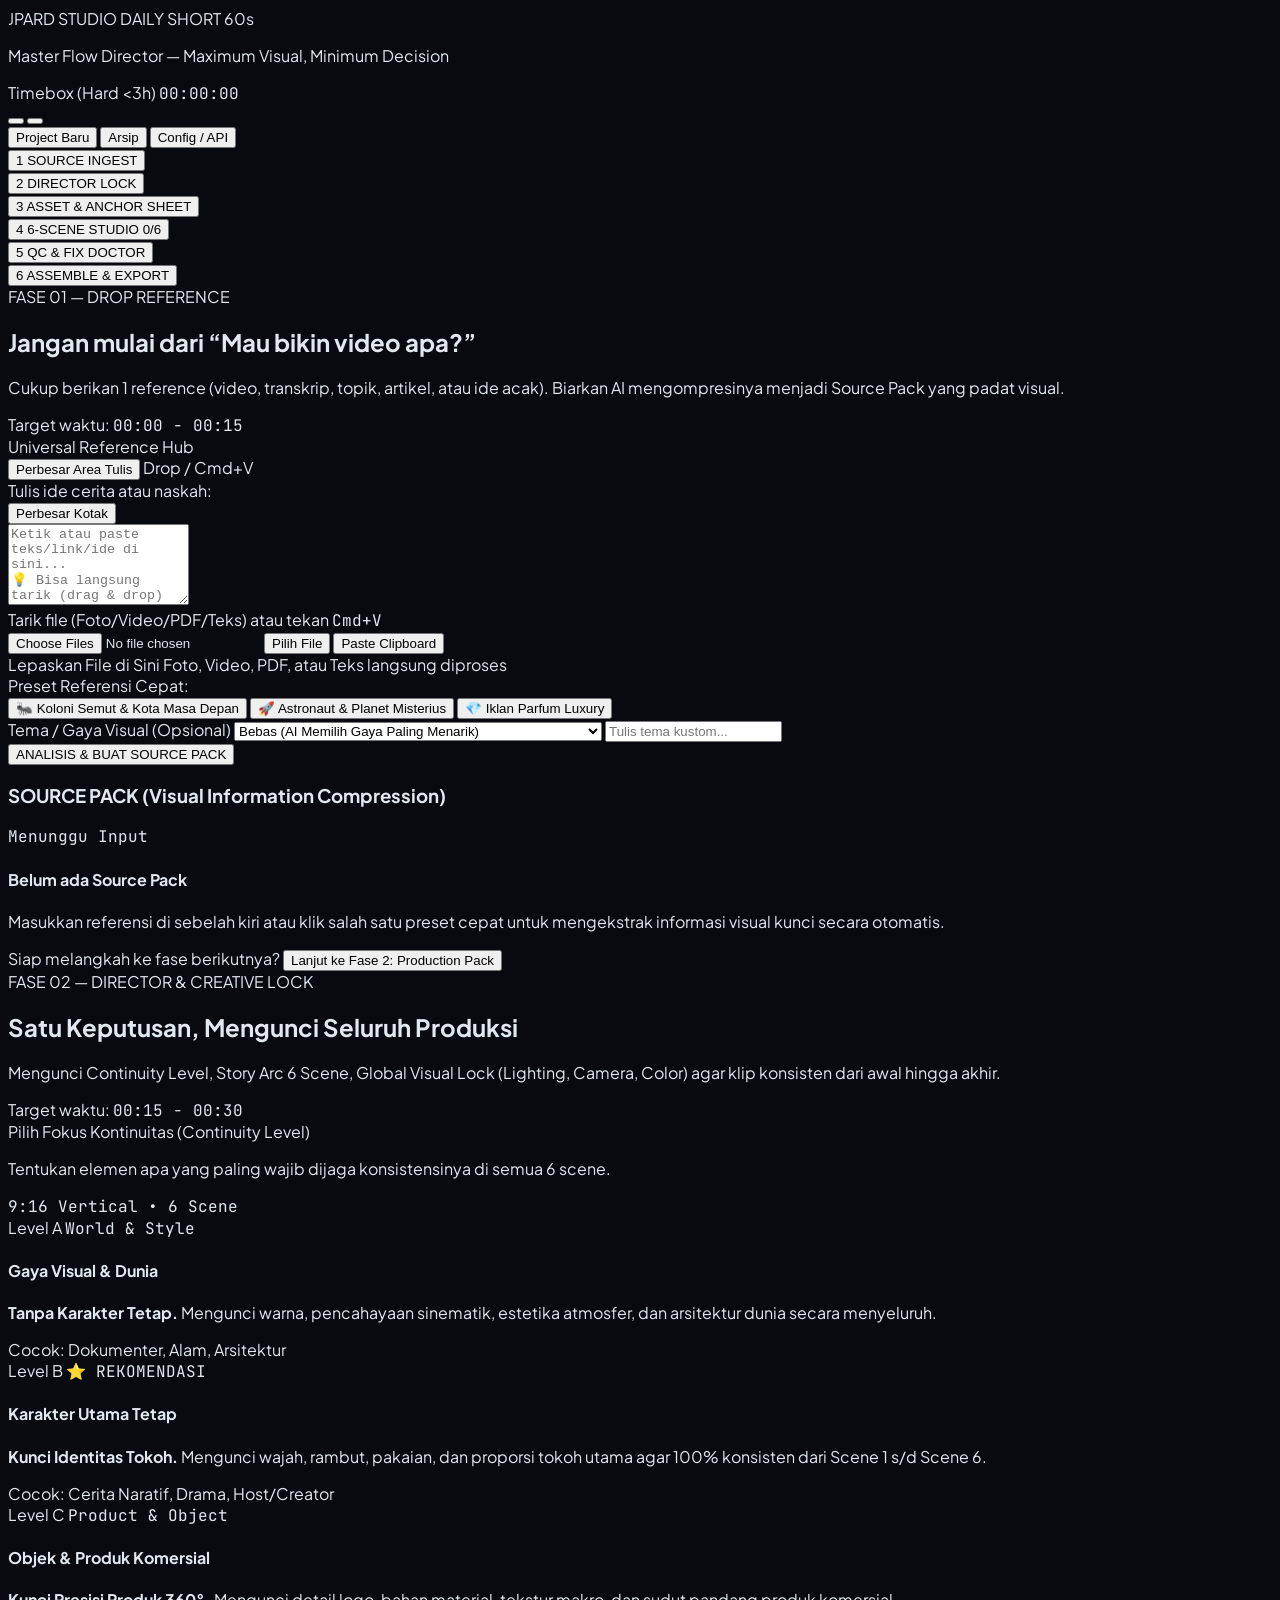
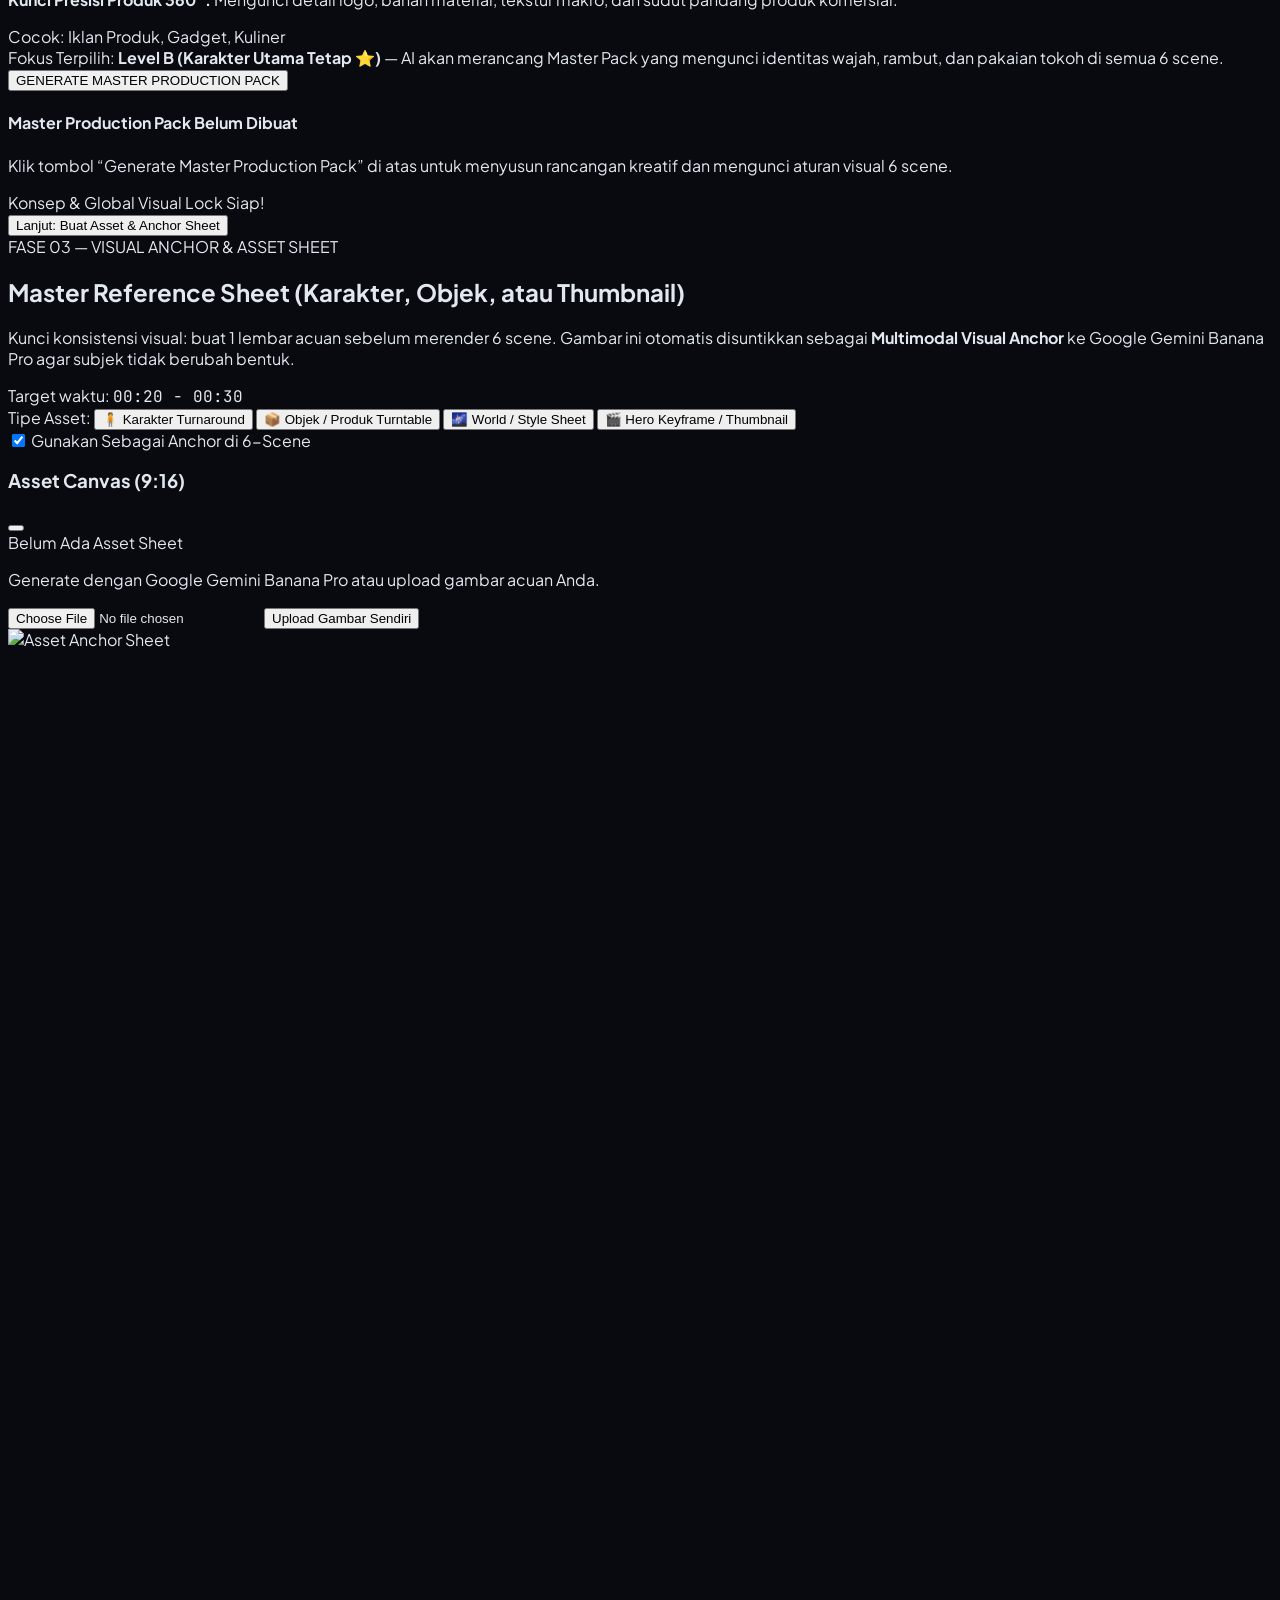
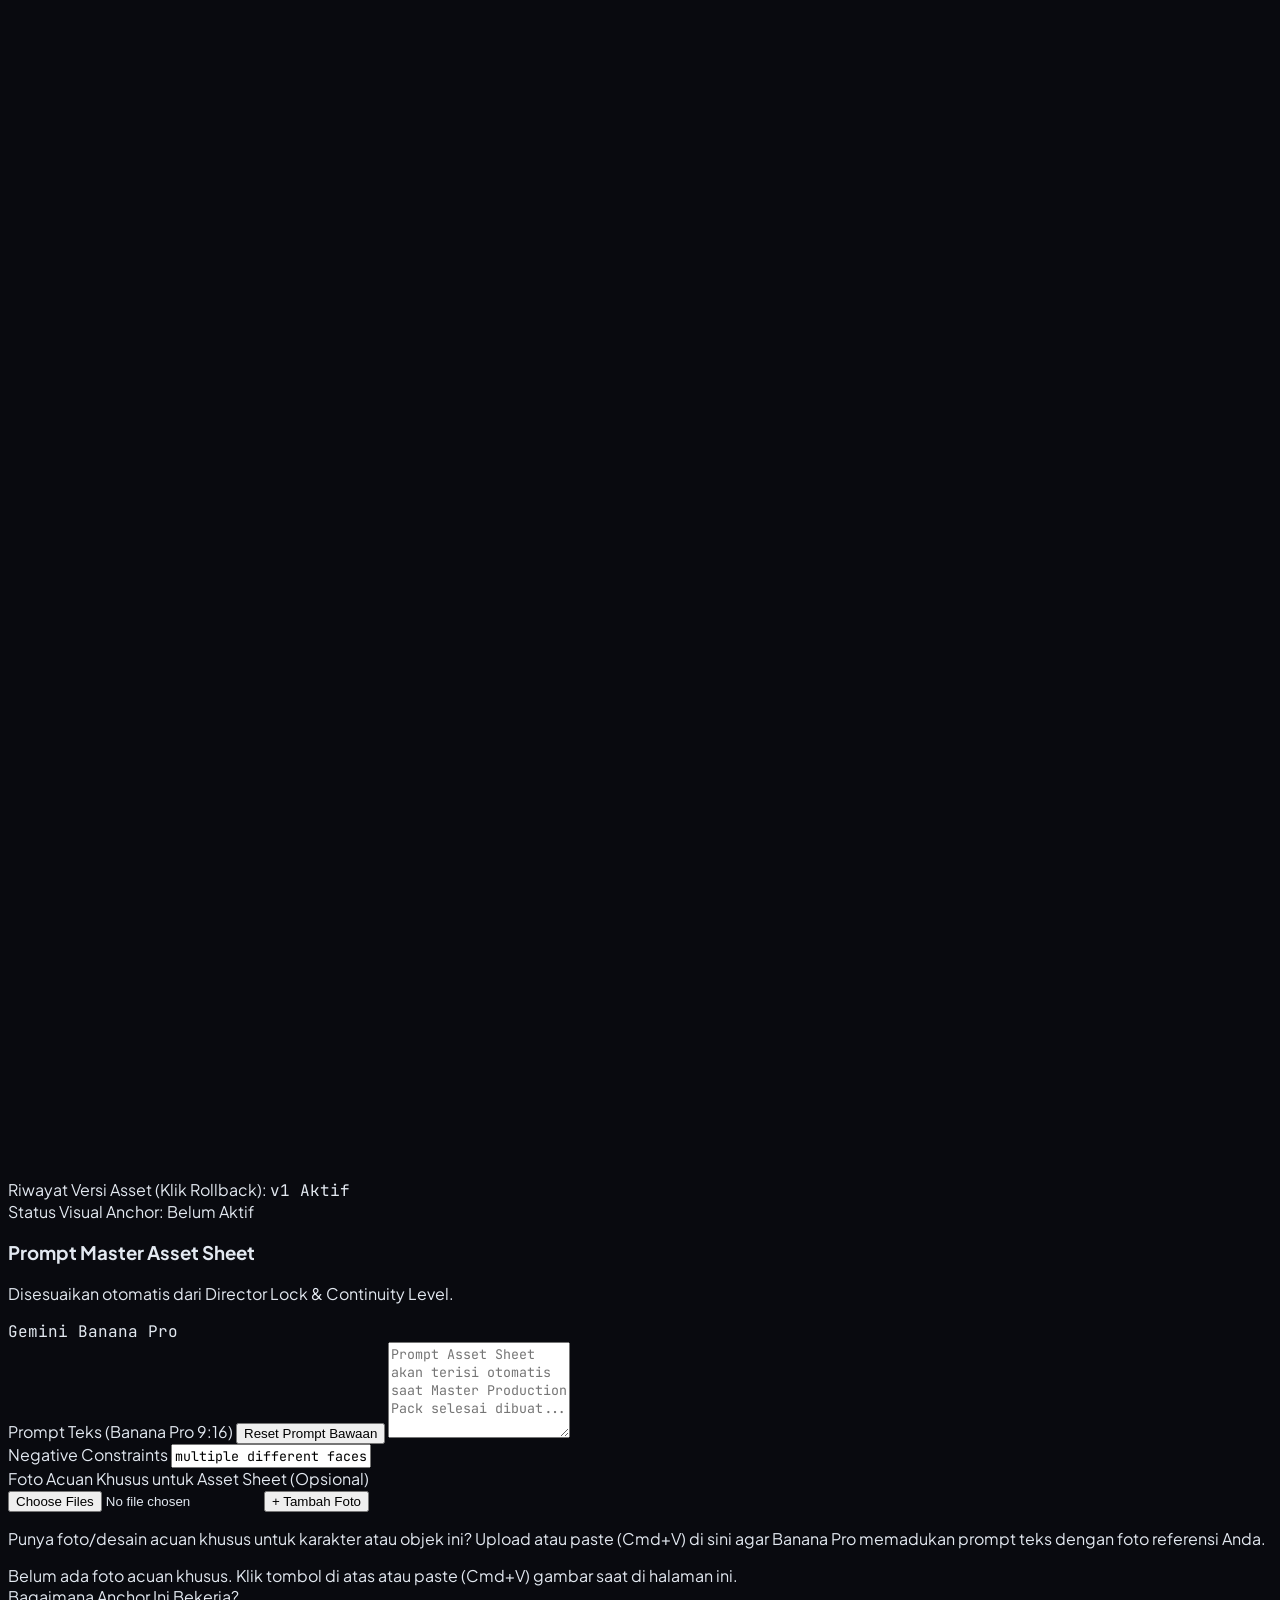
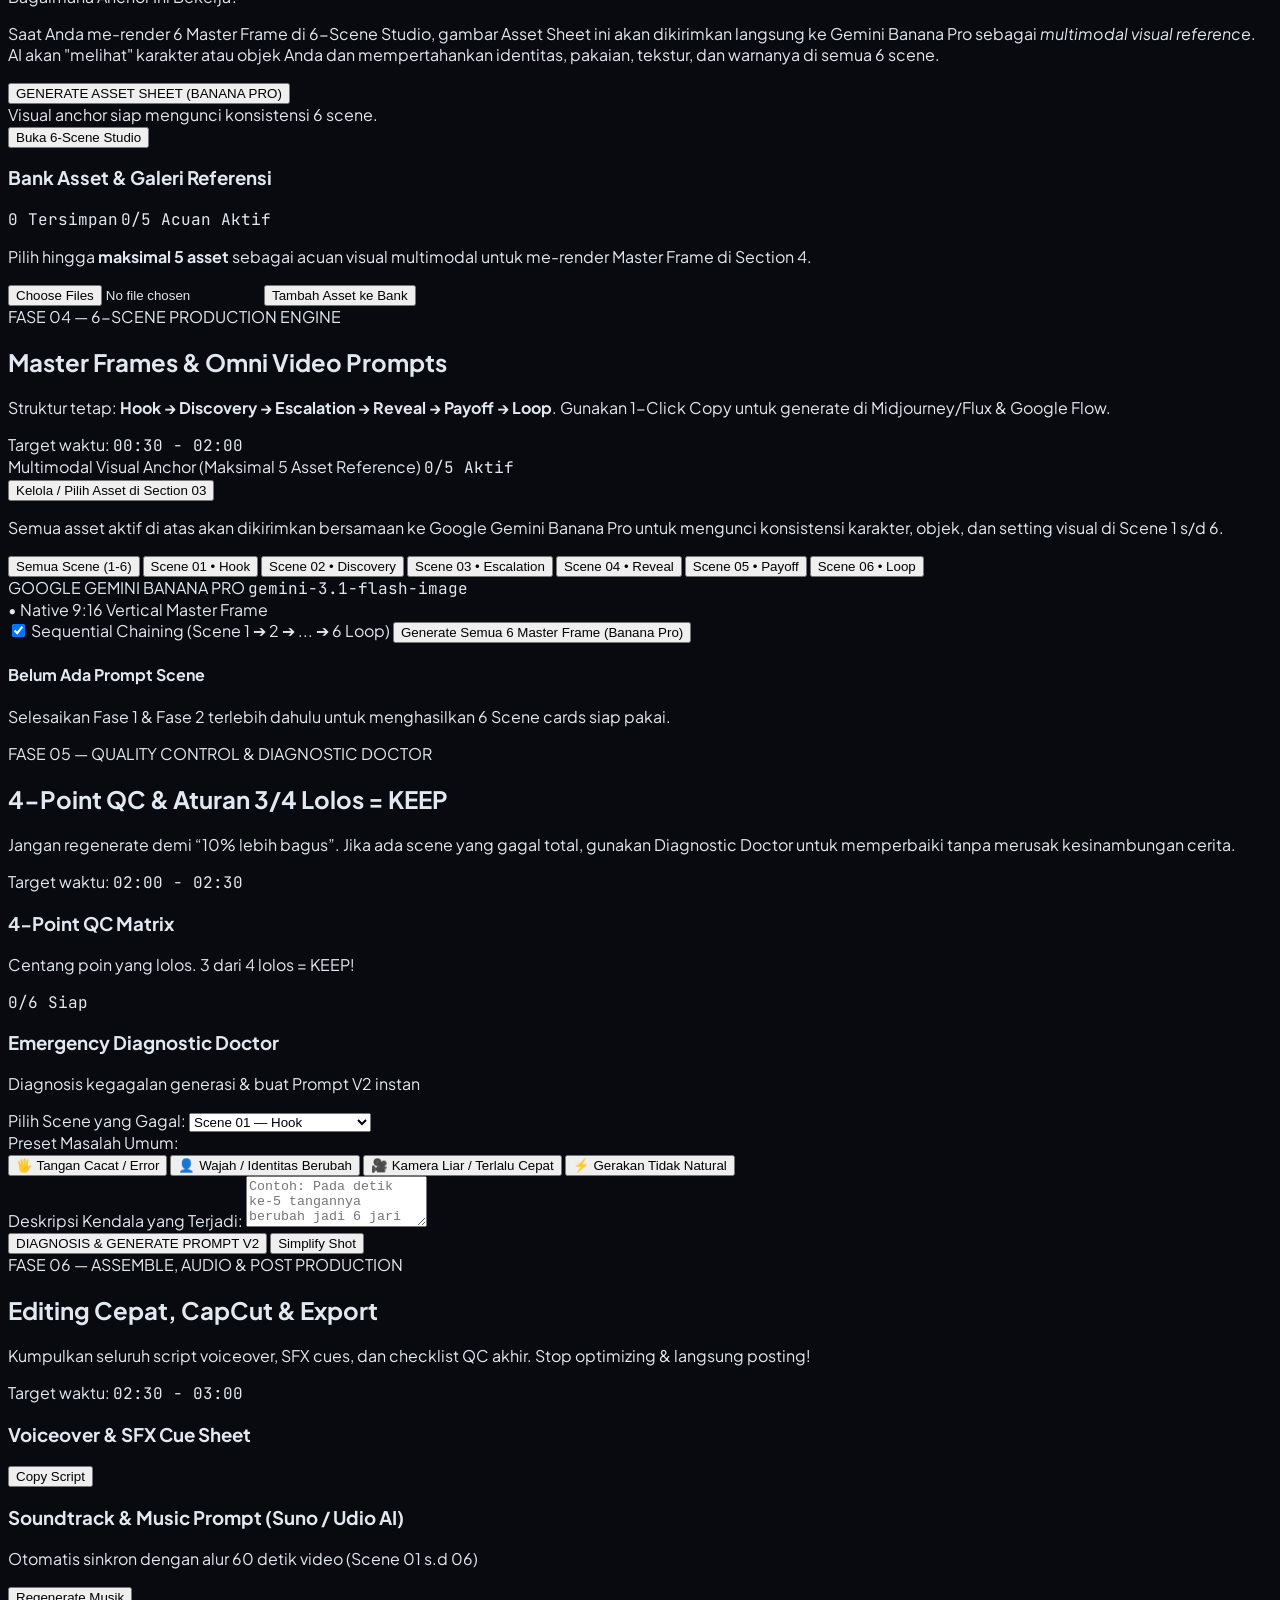
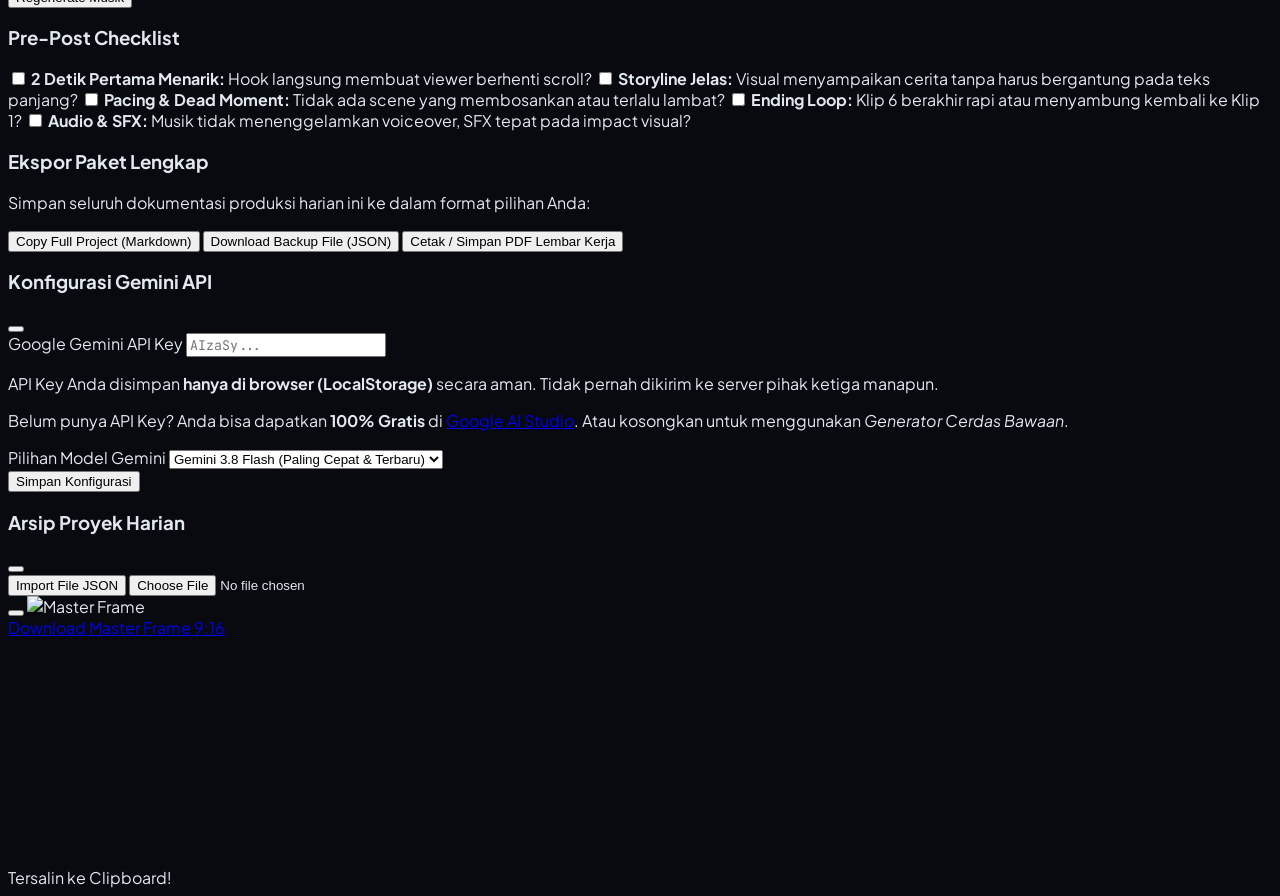
==== commit 3b4c5fd5: "feat(Section 1): Smooth zoom popup transition, blur backdrop, auto-resizing textarea, and prominent " ====
--- a/index.html
+++ b/index.html
@@ -183,25 +183,37 @@
             
             <!-- Unified Smart Reference Ingest Hub (Drag & Drop + Paste Cmd+V) -->
             <div id="referenceHub" class="space-y-3">
-              <label class="block text-xs font-bold text-slate-300 uppercase tracking-wider flex items-center justify-between">
-                <span class="flex items-center gap-1.5">
+              <div class="flex items-center justify-between">
+                <label class="text-xs font-bold text-slate-300 uppercase tracking-wider flex items-center gap-1.5">
                   <i data-lucide="sparkles" class="w-3.5 h-3.5 text-orange-400"></i>
                   <span>Universal Reference Hub</span>
-                </span>
+                </label>
                 <div class="flex items-center gap-2">
-                  <button type="button" id="btnExpandReferenceHub" class="text-[11px] text-orange-400 hover:text-orange-300 font-semibold flex items-center gap-1 transition px-2 py-0.5 rounded bg-orange-500/10 hover:bg-orange-500/20 border border-orange-500/30" title="Buka Mode Tulis Penuh / Popup Layar Besar">
-                    <i data-lucide="maximize-2" class="w-3 h-3"></i>
+                  <button type="button" id="btnExpandReferenceHub" class="text-xs text-orange-400 hover:text-orange-300 font-bold flex items-center gap-1.5 transition px-2.5 py-1 rounded-lg bg-orange-500/10 hover:bg-orange-500/20 border border-orange-500/30 shadow-sm" title="Buka Mode Tulis Layar Penuh">
+                    <i data-lucide="maximize-2" class="w-3.5 h-3.5"></i>
                     <span>Perbesar Area Tulis</span>
                   </button>
                   <span class="text-[10px] text-slate-400 font-semibold px-2 py-0.5 rounded bg-dark-card border border-dark-border hidden sm:inline-block">Drop / Cmd+V</span>
                 </div>
-              </label>
+              </div>
 
               <!-- Main Interactive Container with Drop & Paste -->
               <div id="smartDropContainer" class="relative rounded-2xl border-2 border-dashed border-dark-border hover:border-orange-500/70 transition bg-[#0a0c14] p-4 group">
                 
+                <!-- Floating Expand Action Bar on Top of Textarea -->
+                <div class="flex items-center justify-between mb-2">
+                  <div class="flex items-center gap-1.5 text-xs text-slate-400 font-medium">
+                    <span class="w-2 h-2 rounded-full bg-orange-400 animate-pulse"></span>
+                    <span>Tulis ide cerita atau naskah:</span>
+                  </div>
+                  <button type="button" id="btnExpandReferenceHubFloating" class="px-2.5 py-1 rounded-lg bg-orange-500/15 hover:bg-orange-500/25 border border-orange-500/40 hover:border-orange-400 text-orange-300 text-xs font-bold flex items-center gap-1.5 transition shadow-sm" title="Perbesar Layar Penuh (Pop-up Fokus)">
+                    <i data-lucide="maximize-2" class="w-3.5 h-3.5"></i>
+                    <span>Perbesar Kotak</span>
+                  </button>
+                </div>
+
                 <!-- Textarea for text/link/ideas/transcript -->
-                <textarea id="inputReference" rows="4" class="w-full bg-transparent border-0 focus:ring-0 p-0 text-sm text-slate-200 placeholder-slate-500 focus:outline-none transition resize-none font-sans" placeholder="Ketik atau paste teks/link/ide di sini...
+                <textarea id="inputReference" rows="5" class="w-full bg-transparent border-0 focus:ring-0 p-0 text-sm text-slate-200 placeholder-slate-500 focus:outline-none transition resize-y font-sans min-h-[120px] leading-relaxed" placeholder="Ketik atau paste teks/link/ide di sini...
 💡 Bisa langsung tarik (drag &amp; drop) foto, video, PDF, file teks, atau tekan Cmd+V / Ctrl+V untuk menempel gambar dari clipboard!"></textarea>
 
                 <!-- Attached Media Preview (Multiple Thumbnails) -->
@@ -1163,51 +1175,54 @@
       </div>
     </div>
   <!-- Reference Focus / Fullscreen Writing Modal (Section 1) -->
-  <div id="modalReferenceFocus" class="fixed inset-0 z-50 bg-black/85 backdrop-blur-md hidden flex items-center justify-center p-3 sm:p-6 transition-all duration-300">
-    <div class="bg-[#090c16] border border-orange-500/40 rounded-2xl max-w-4xl w-full h-[88vh] flex flex-col shadow-2xl overflow-hidden relative">
+  <div id="modalReferenceFocus" class="fixed inset-0 z-50 bg-black/85 backdrop-blur-xl flex items-center justify-center p-3 sm:p-6 focus-modal-overlay">
+    <div class="focus-modal-card bg-[#090c16]/95 border-2 border-orange-500/60 rounded-3xl max-w-4xl w-full h-[88vh] flex flex-col shadow-[0_0_60px_rgba(249,115,22,0.25)] overflow-hidden relative backdrop-blur-2xl">
       
       <!-- Modal Header -->
-      <div class="flex items-center justify-between p-4 sm:px-6 border-b border-dark-border bg-[#070912]">
-        <div class="flex items-center gap-2.5">
+      <div class="flex items-center justify-between p-4 sm:px-6 border-b border-dark-border bg-[#070912]/90">
+        <div class="flex items-center gap-3">
           <span class="w-3 h-3 rounded-full bg-orange-400 animate-pulse"></span>
           <div>
             <h3 class="font-bold text-white text-sm sm:text-base flex items-center gap-2">
               <span>Universal Reference Hub</span>
-              <span class="text-[10px] font-mono px-2 py-0.5 rounded bg-orange-500/20 text-orange-300 border border-orange-500/30">Focus Writing Mode</span>
+              <span class="text-[10px] font-mono font-bold px-2.5 py-0.5 rounded-full bg-orange-500/20 text-orange-300 border border-orange-500/40">Mode Layar Besar (Pop-up Fokus)</span>
             </h3>
-            <p class="text-[11px] text-slate-400">Area tulis leluasa untuk transkrip panjang, ide cerita detail, link artikel, atau naskah.</p>
+            <p class="text-[11px] text-slate-400">Area tulis leluasa di tengah layar untuk transkrip panjang, ide cerita detail, naskah podcast, atau riset.</p>
           </div>
         </div>
         <div class="flex items-center gap-3">
-          <div id="focusWordCountBadge" class="text-[11px] font-mono text-slate-400 hidden sm:block">
+          <div id="focusWordCountBadge" class="text-xs font-mono text-orange-300 bg-orange-950/40 px-3 py-1 rounded-lg border border-orange-500/20 hidden sm:block">
             0 Kata • 0 Karakter
           </div>
-          <button id="btnMinimizeReferenceFocus" type="button" class="px-3 py-1.5 rounded-xl bg-dark-card hover:bg-dark-hover border border-dark-border text-xs font-semibold text-slate-200 hover:text-white transition flex items-center gap-1.5 shadow" title="Kembalikan ke Tampilan Normal (Esc)">
-            <i data-lucide="minimize-2" class="w-4 h-4 text-orange-400"></i>
-            <span class="hidden sm:inline">Kembalikan Ukuran</span>
-            <kbd class="text-[10px] text-slate-500 font-mono">Esc</kbd>
+          <button id="btnMinimizeReferenceFocus" type="button" class="px-3.5 py-2 rounded-xl bg-orange-600 hover:bg-orange-500 text-white text-xs font-extrabold transition flex items-center gap-2 shadow-lg shadow-orange-600/30 hover:scale-105 active:scale-95" title="Kembalikan ke Ukuran Semula (Esc)">
+            <i data-lucide="minimize-2" class="w-4 h-4"></i>
+            <span>Kembalikan Ukuran Asli</span>
+            <kbd class="px-1.5 py-0.5 rounded bg-black/40 text-[10px] font-mono text-orange-200">Esc</kbd>
           </button>
         </div>
       </div>
 
       <!-- Modal Body (Textarea Area) -->
-      <div class="flex-1 p-4 sm:p-6 flex flex-col space-y-3 overflow-hidden bg-[#0a0d18]">
-        <textarea id="inputReferenceFocus" class="w-full flex-1 bg-transparent border border-dark-border/80 focus:border-orange-500 rounded-xl p-4 text-sm sm:text-base text-slate-100 placeholder-slate-500 focus:outline-none transition resize-none font-sans leading-relaxed" placeholder="Tulis atau paste ide cerita panjang, alur narasi, transkrip video, naskah podcast, atau catatan riset Anda di sini secara bebas tanpa batasan ruang..."></textarea>
+      <div class="flex-1 p-4 sm:p-6 flex flex-col space-y-3 overflow-hidden bg-[#070912]/60">
+        <textarea id="inputReferenceFocus" class="w-full flex-1 bg-[#05070d]/80 border border-dark-border/80 focus:border-orange-500 rounded-2xl p-5 text-sm sm:text-base text-slate-100 placeholder-slate-500 focus:outline-none transition resize-none font-sans leading-relaxed shadow-inner" placeholder="Tulis atau paste ide cerita panjang, alur narasi, transkrip video, naskah podcast, atau catatan riset Anda di sini secara leluasa tanpa batasan ruang...
+
+✨ Kotak ini berada dalam Mode Layar Besar di tengah layar. Teks otomatis tersinkronisasi realtime ke tampilan utama."></textarea>
       </div>
 
       <!-- Modal Footer -->
-      <div class="p-3.5 sm:px-6 border-t border-dark-border bg-[#070912] flex flex-wrap items-center justify-between gap-3 text-xs">
+      <div class="p-3.5 sm:px-6 border-t border-dark-border bg-[#070912]/90 flex flex-wrap items-center justify-between gap-3 text-xs">
         <div class="flex items-center gap-2 text-slate-400 text-[11px]">
           <i data-lucide="shield-check" class="w-3.5 h-3.5 text-emerald-400"></i>
           <span>Teks tersinkronisasi otomatis secara realtime ke tampilan utama.</span>
         </div>
-        <div class="flex items-center gap-2">
-          <button type="button" id="btnFocusPasteClipboard" class="px-3 py-1.5 rounded-lg bg-orange-500/10 hover:bg-orange-500/20 border border-orange-500/30 text-orange-300 font-semibold text-xs transition flex items-center gap-1">
+        <div class="flex items-center gap-2.5">
+          <button type="button" id="btnFocusPasteClipboard" class="px-3 py-1.5 rounded-xl bg-orange-500/10 hover:bg-orange-500/20 border border-orange-500/30 text-orange-300 font-bold text-xs transition flex items-center gap-1.5">
             <i data-lucide="clipboard" class="w-3.5 h-3.5"></i>
             <span>Paste dari Clipboard</span>
           </button>
-          <button type="button" id="btnSaveAndCloseFocus" class="px-4 py-1.5 rounded-lg bg-orange-600 hover:bg-orange-500 text-white font-bold text-xs transition shadow-lg shadow-orange-600/20">
-            Selesai &amp; Kembali
+          <button type="button" id="btnSaveAndCloseFocus" class="px-5 py-2 rounded-xl bg-orange-600 hover:bg-orange-500 text-white font-extrabold text-xs transition shadow-lg shadow-orange-600/30 flex items-center gap-1.5 hover:scale-105 active:scale-95">
+            <i data-lucide="check" class="w-3.5 h-3.5"></i>
+            <span>Selesai &amp; Kembalikan Ukuran</span>
           </button>
         </div>
       </div>
--- a/styles.css
+++ b/styles.css
@@ -111,3 +111,28 @@
 .aspect-short {
   aspect-ratio: 9 / 16;
 }
+
+/* Focus Writing Modal Pop-up Transition */
+.focus-modal-overlay {
+  opacity: 0;
+  pointer-events: none;
+  visibility: hidden;
+  transition: opacity 0.28s cubic-bezier(0.16, 1, 0.3, 1), visibility 0.28s;
+}
+
+.focus-modal-overlay.active {
+  opacity: 1;
+  pointer-events: auto;
+  visibility: visible;
+}
+
+.focus-modal-card {
+  transform: scale(0.92) translateY(18px);
+  opacity: 0;
+  transition: transform 0.32s cubic-bezier(0.16, 1, 0.3, 1), opacity 0.28s cubic-bezier(0.16, 1, 0.3, 1);
+}
+
+.focus-modal-overlay.active .focus-modal-card {
+  transform: scale(1) translateY(0);
+  opacity: 1;
+}
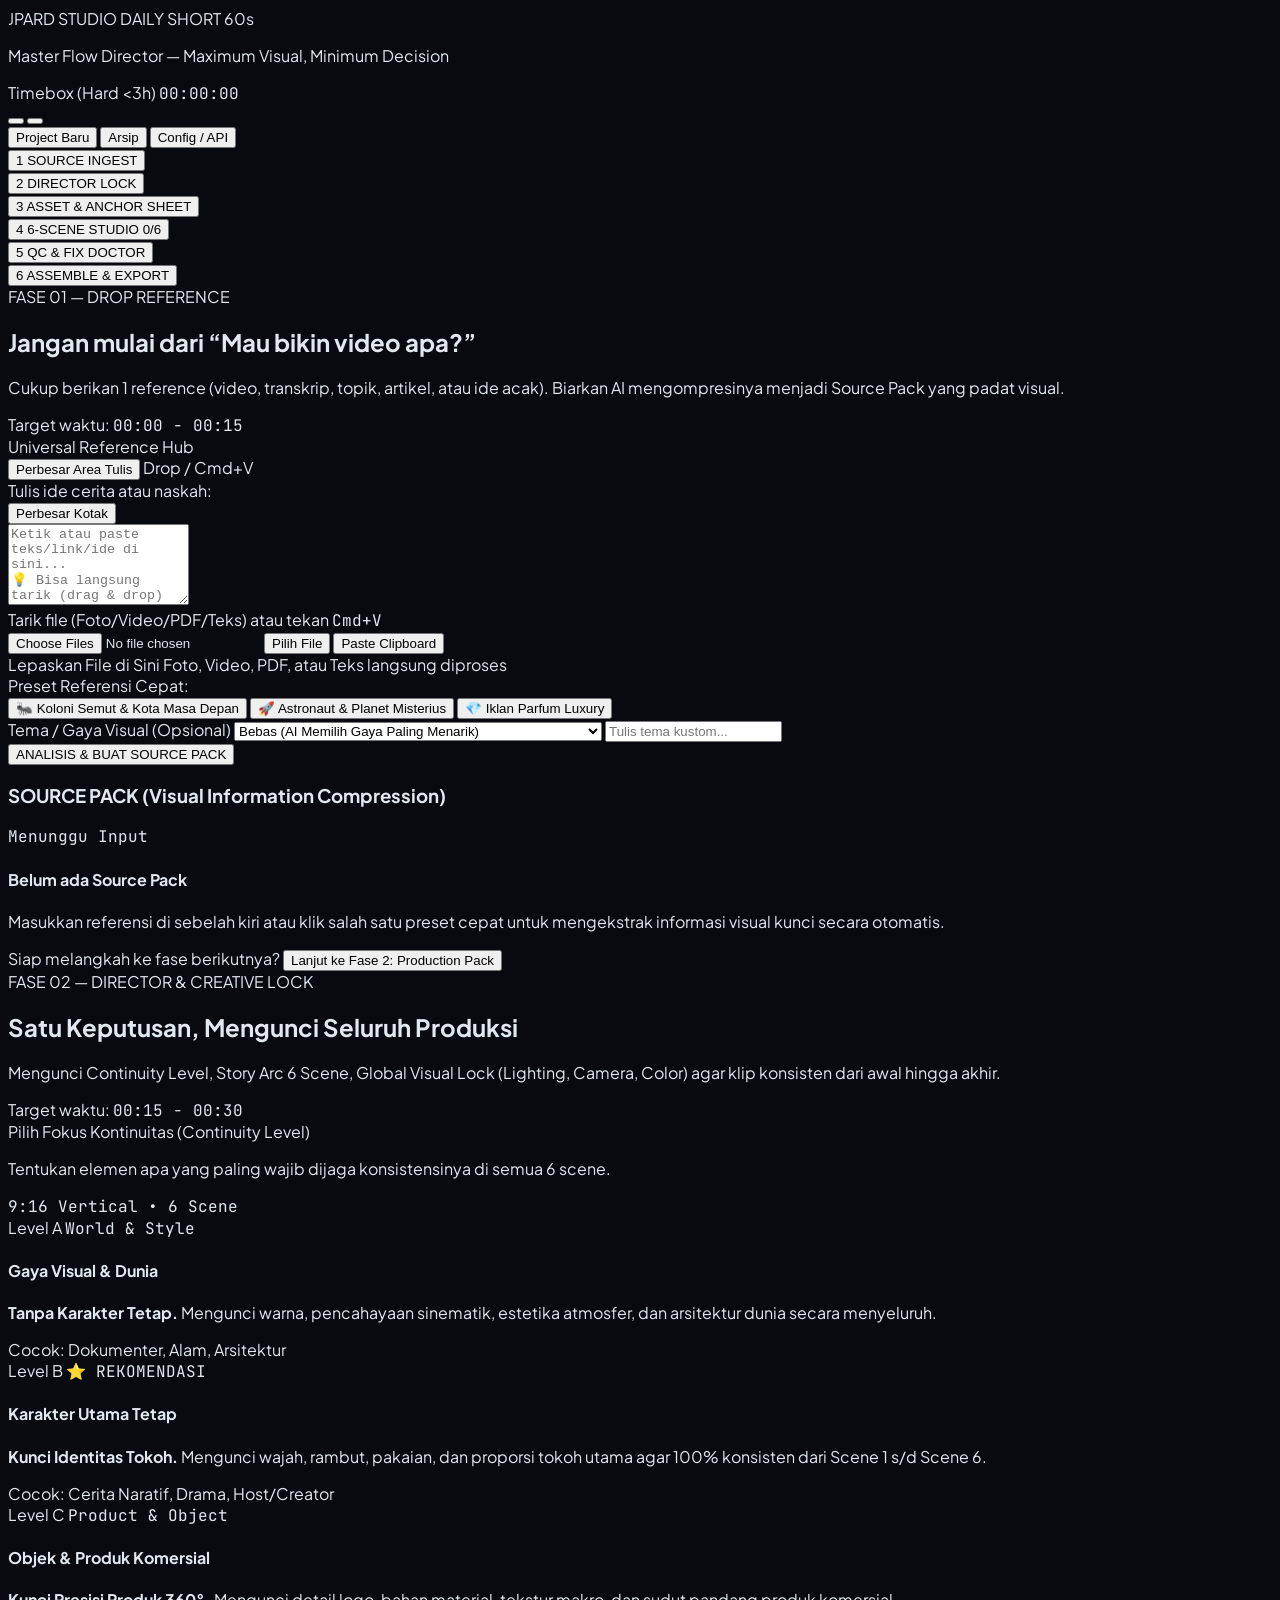
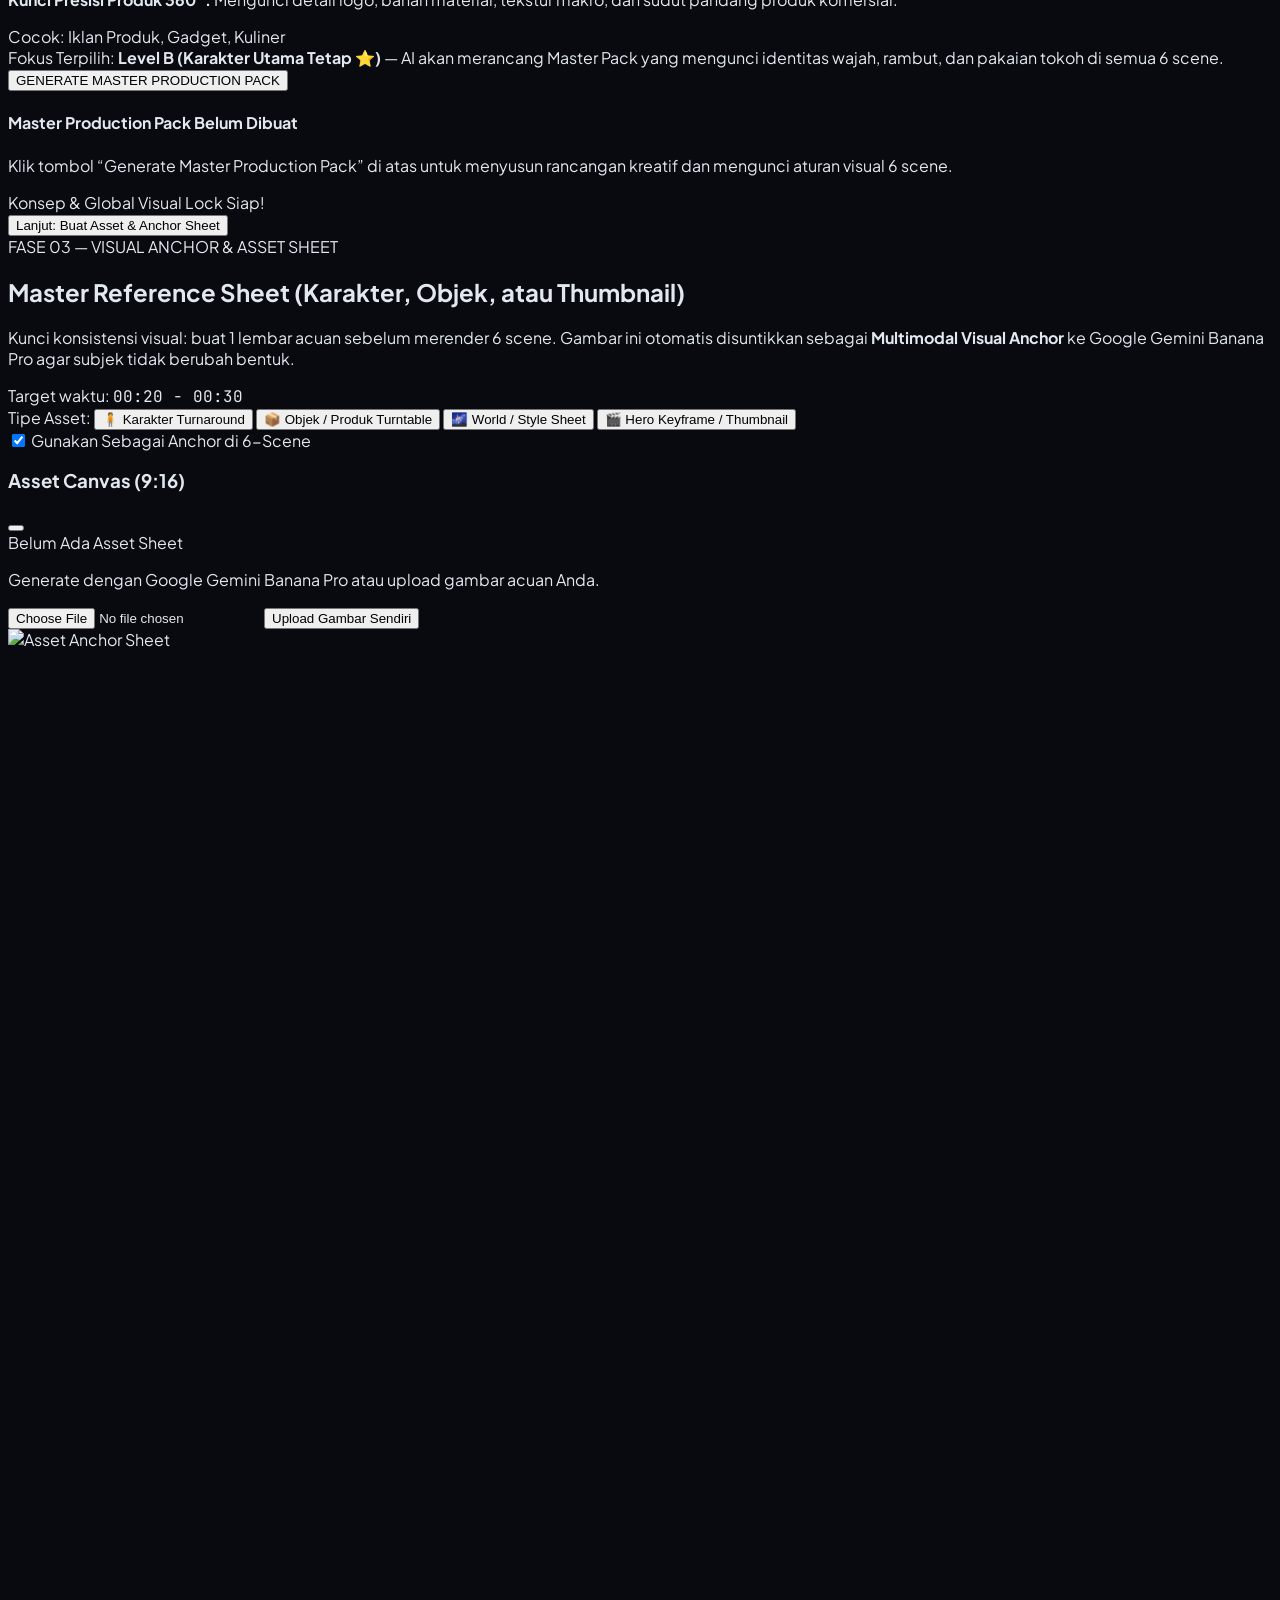
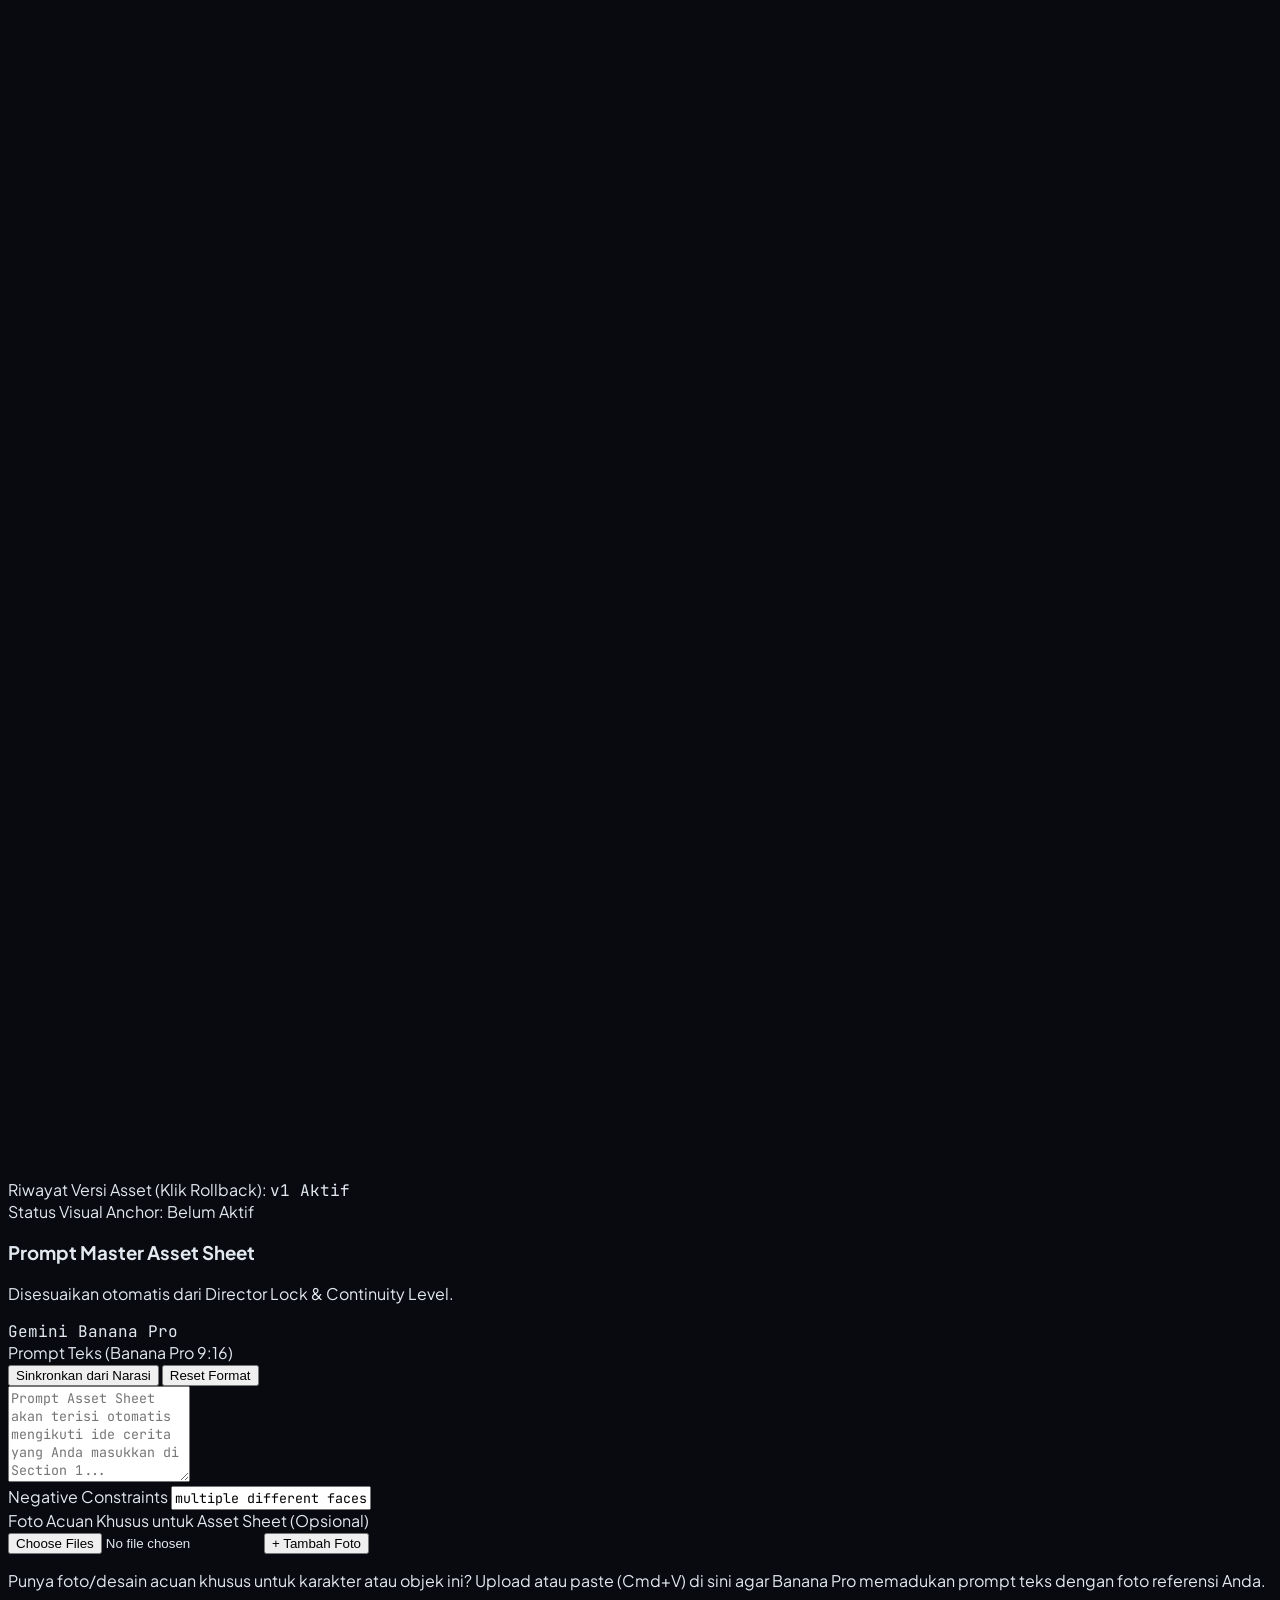
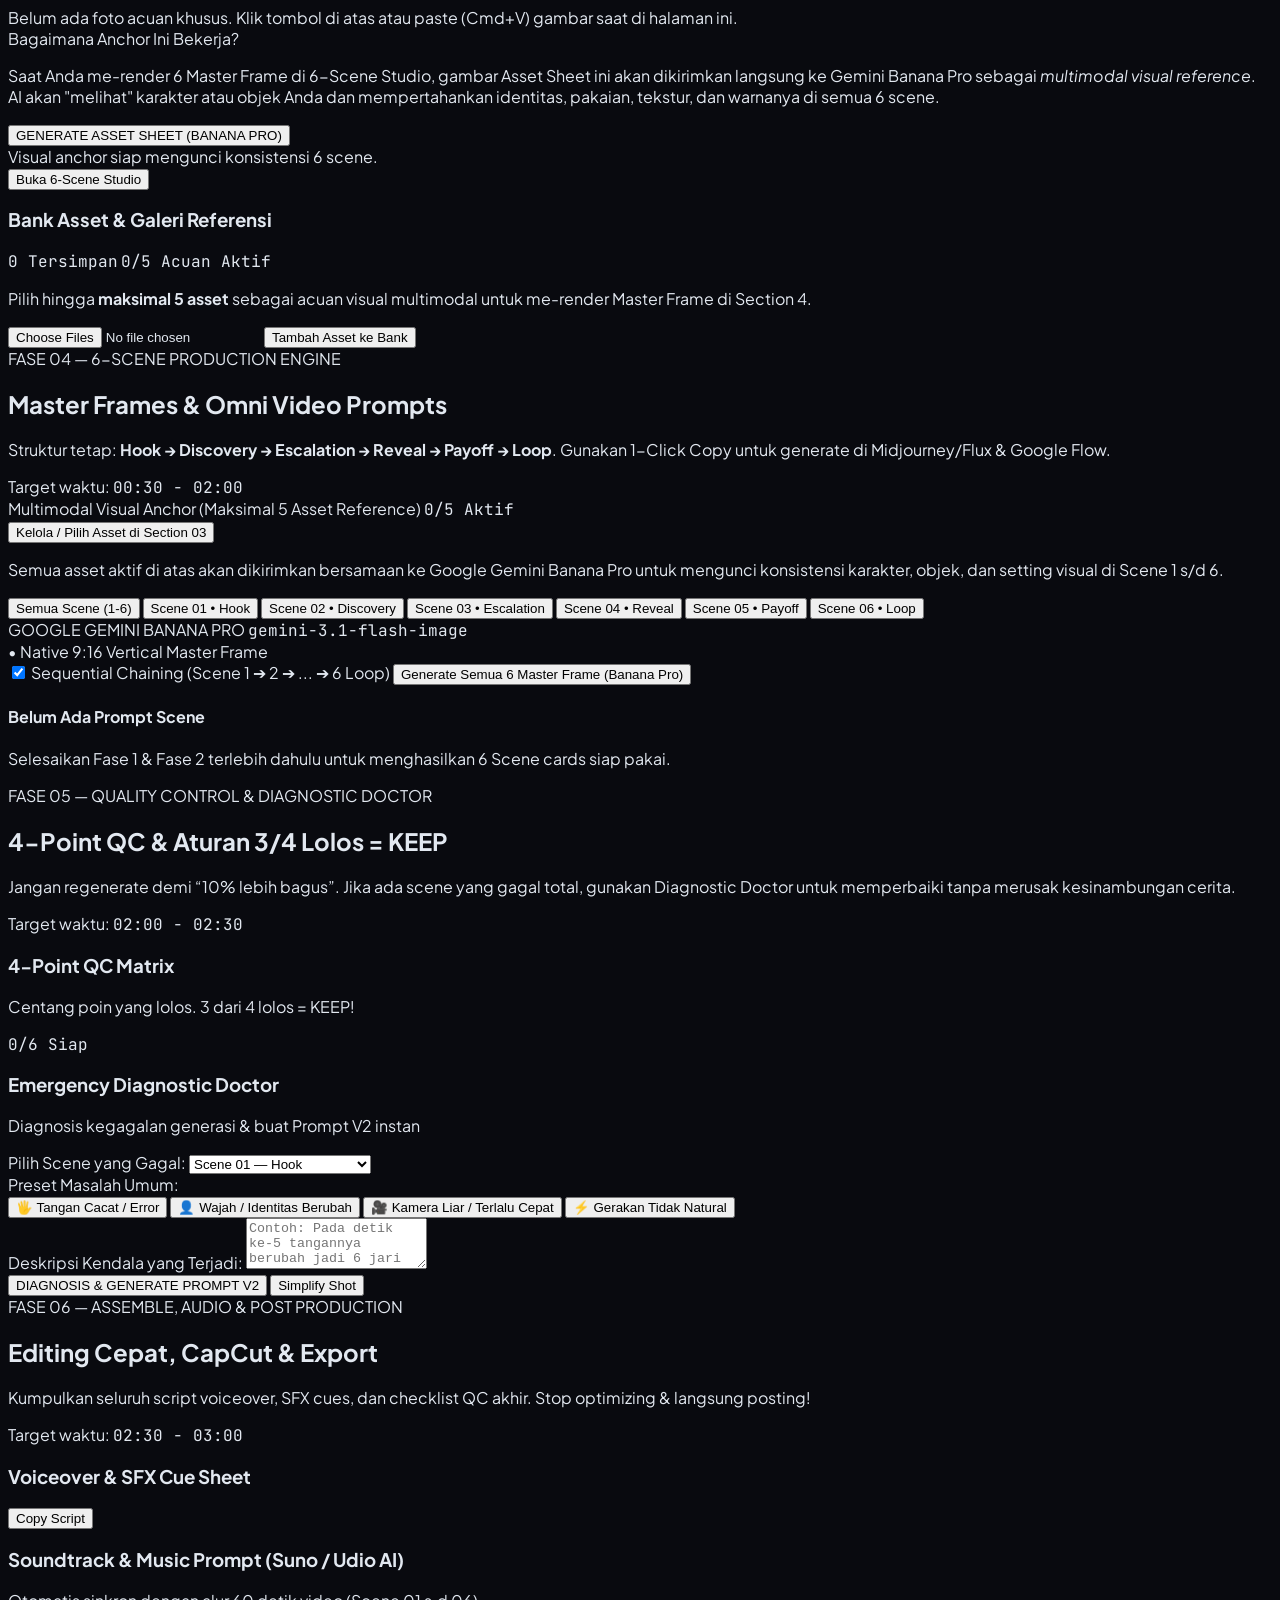
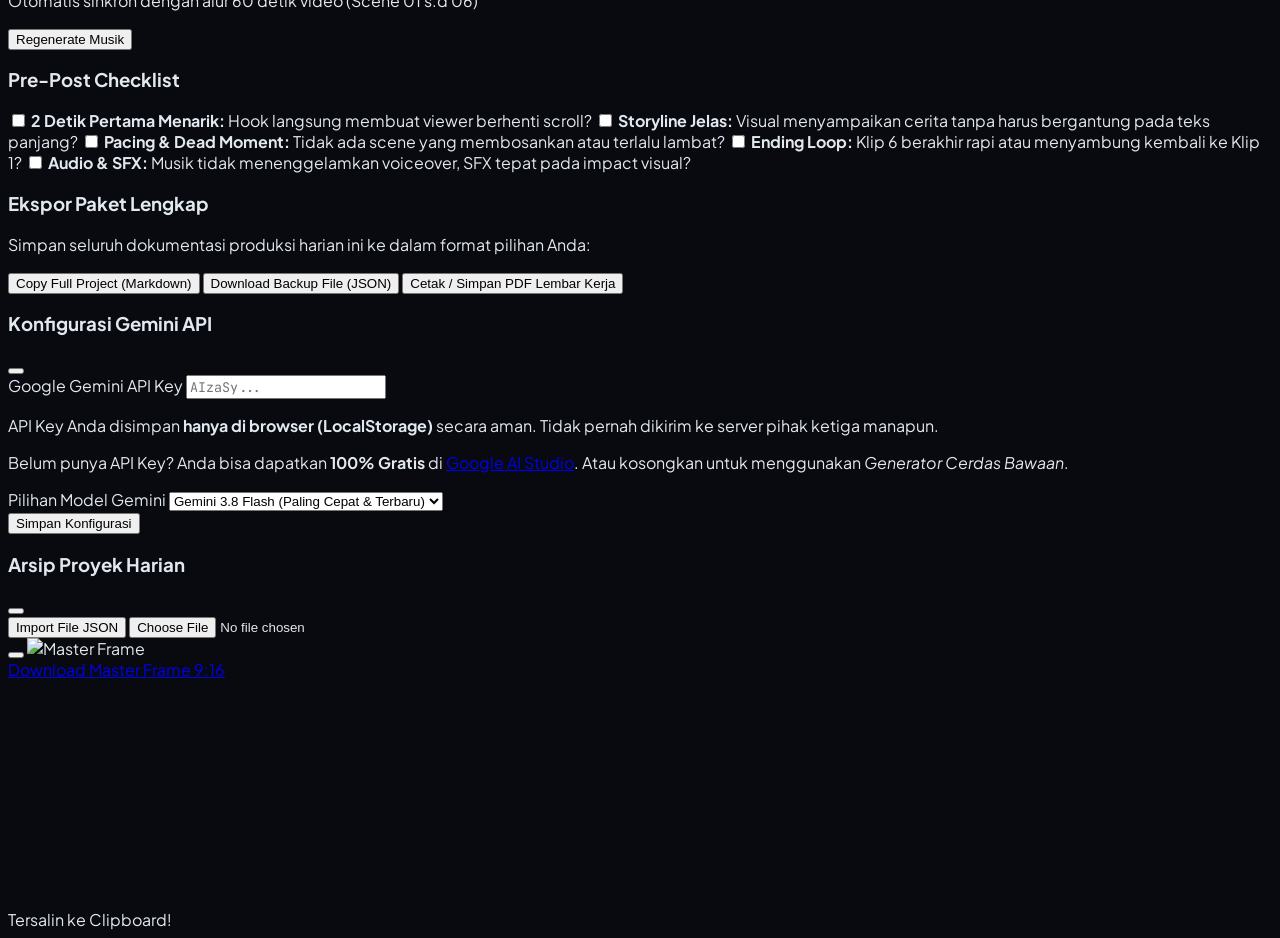
==== commit edc2afed: "fix(Section 3): Synchronize asset sheet prompt dynamically with story narrative and add manual sync " ====
--- a/index.html
+++ b/index.html
@@ -598,14 +598,23 @@
 
             <!-- Editable Prompt -->
             <div class="space-y-2">
-              <label class="block text-xs font-bold text-slate-300 uppercase tracking-wider flex items-center justify-between">
-                <span>Prompt Teks (Banana Pro 9:16)</span>
-                <button id="btnResetAssetPrompt" type="button" class="text-[11px] text-purple-400 hover:text-purple-300 normal-case font-normal flex items-center gap-1">
-                  <i data-lucide="rotate-ccw" class="w-3 h-3"></i>
-                  <span>Reset Prompt Bawaan</span>
-                </button>
-              </label>
-              <textarea id="inputAssetPrompt" rows="5" class="w-full bg-[#0a0c14] border border-dark-border focus:border-purple-500 rounded-xl p-3.5 text-xs text-slate-200 focus:outline-none transition resize-none font-mono" placeholder="Prompt Asset Sheet akan terisi otomatis saat Master Production Pack selesai dibuat..."></textarea>
+              <div class="flex items-center justify-between flex-wrap gap-2">
+                <label class="text-xs font-bold text-slate-300 uppercase tracking-wider flex items-center gap-1.5">
+                  <i data-lucide="sparkles" class="w-3.5 h-3.5 text-purple-400"></i>
+                  <span>Prompt Teks (Banana Pro 9:16)</span>
+                </label>
+                <div class="flex items-center gap-2">
+                  <button id="btnSyncAssetPrompt" type="button" class="text-[11px] font-bold text-purple-300 hover:text-white px-2.5 py-1 rounded-lg bg-purple-500/20 hover:bg-purple-500/30 border border-purple-500/40 transition flex items-center gap-1.5 shadow-sm" title="Sinkronkan dan buat prompt baru mengikuti ide cerita/narasi di Section 1">
+                    <i data-lucide="sparkles" class="w-3.5 h-3.5 text-purple-300"></i>
+                    <span>Sinkronkan dari Narasi</span>
+                  </button>
+                  <button id="btnResetAssetPrompt" type="button" class="text-[11px] text-slate-400 hover:text-slate-200 px-2 py-1 rounded-lg hover:bg-dark-card border border-transparent hover:border-dark-border transition flex items-center gap-1" title="Kembalikan ke format template standar">
+                    <i data-lucide="rotate-ccw" class="w-3 h-3"></i>
+                    <span>Reset Format</span>
+                  </button>
+                </div>
+              </div>
+              <textarea id="inputAssetPrompt" rows="5" class="w-full bg-[#0a0c14] border border-dark-border focus:border-purple-500 rounded-xl p-3.5 text-xs text-slate-200 focus:outline-none transition resize-none font-mono" placeholder="Prompt Asset Sheet akan terisi otomatis mengikuti ide cerita yang Anda masukkan di Section 1..."></textarea>
             </div>
 
             <!-- Negative Constraints -->
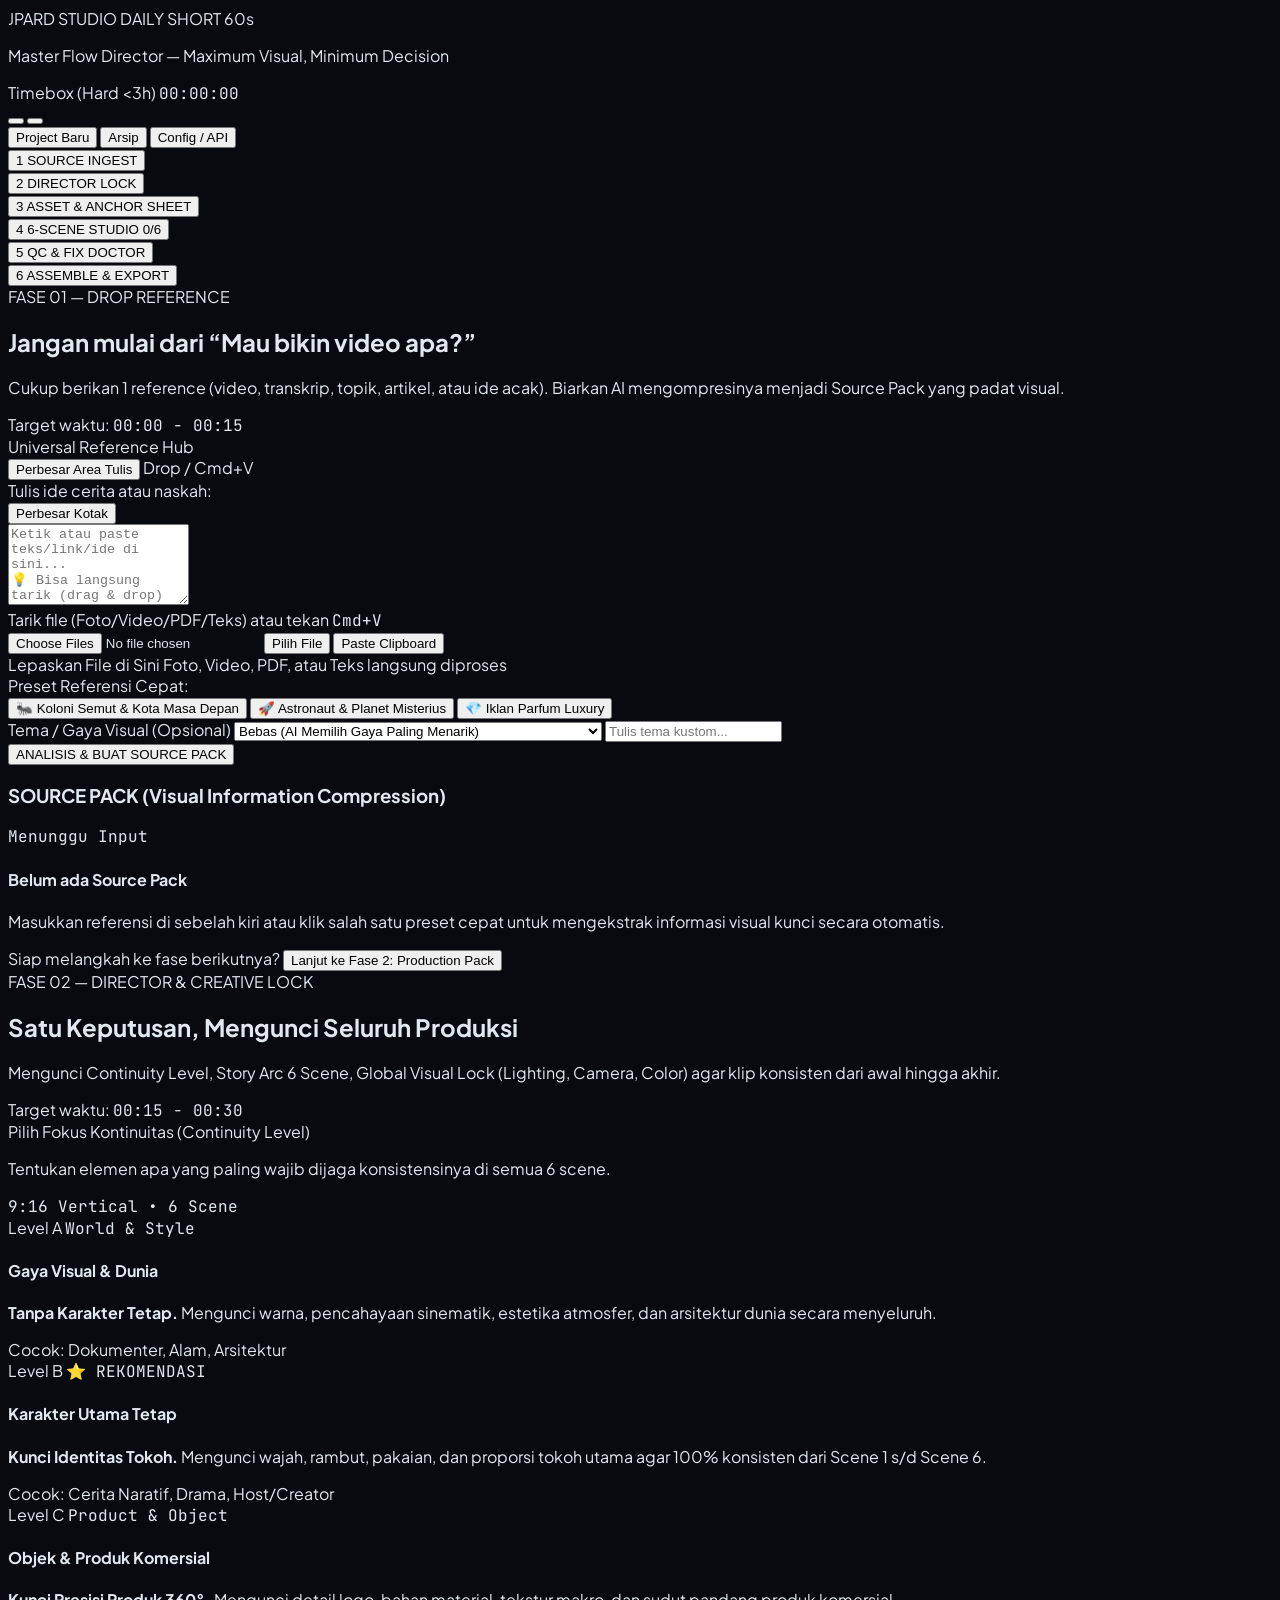
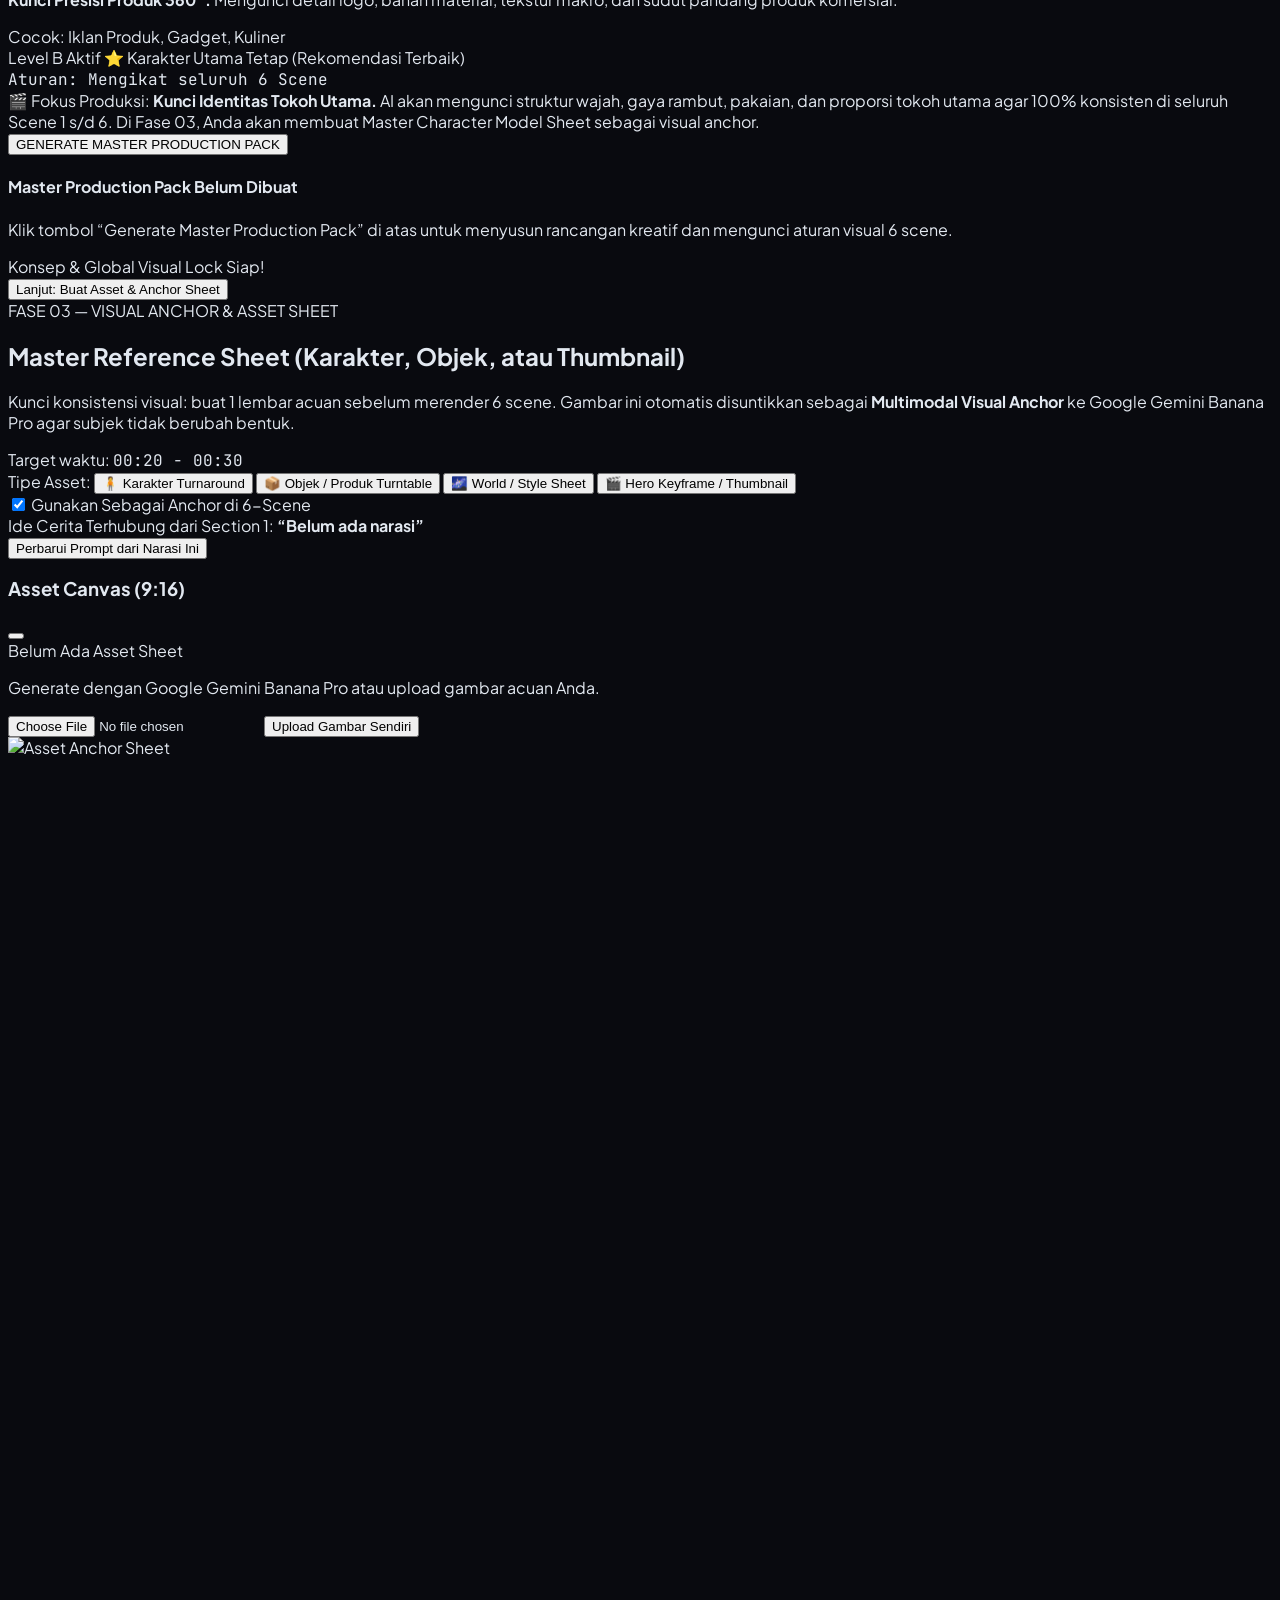
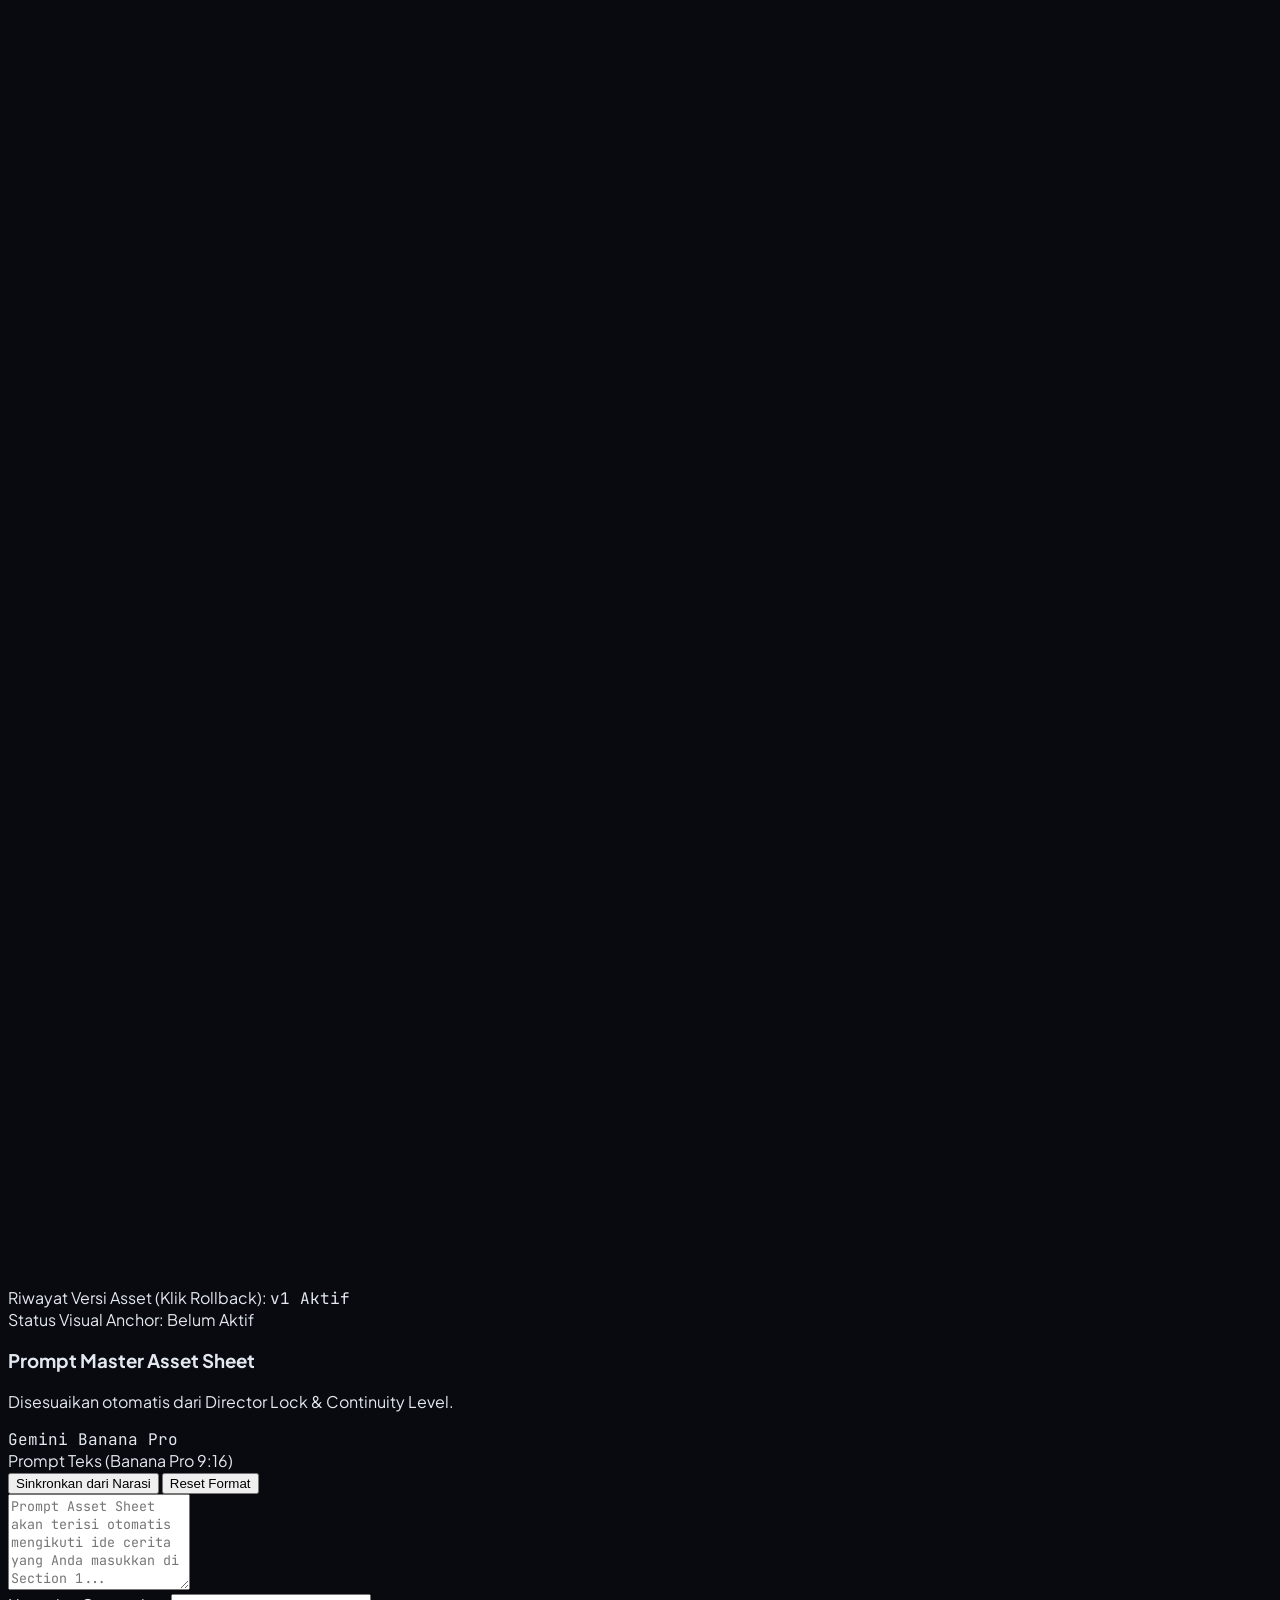
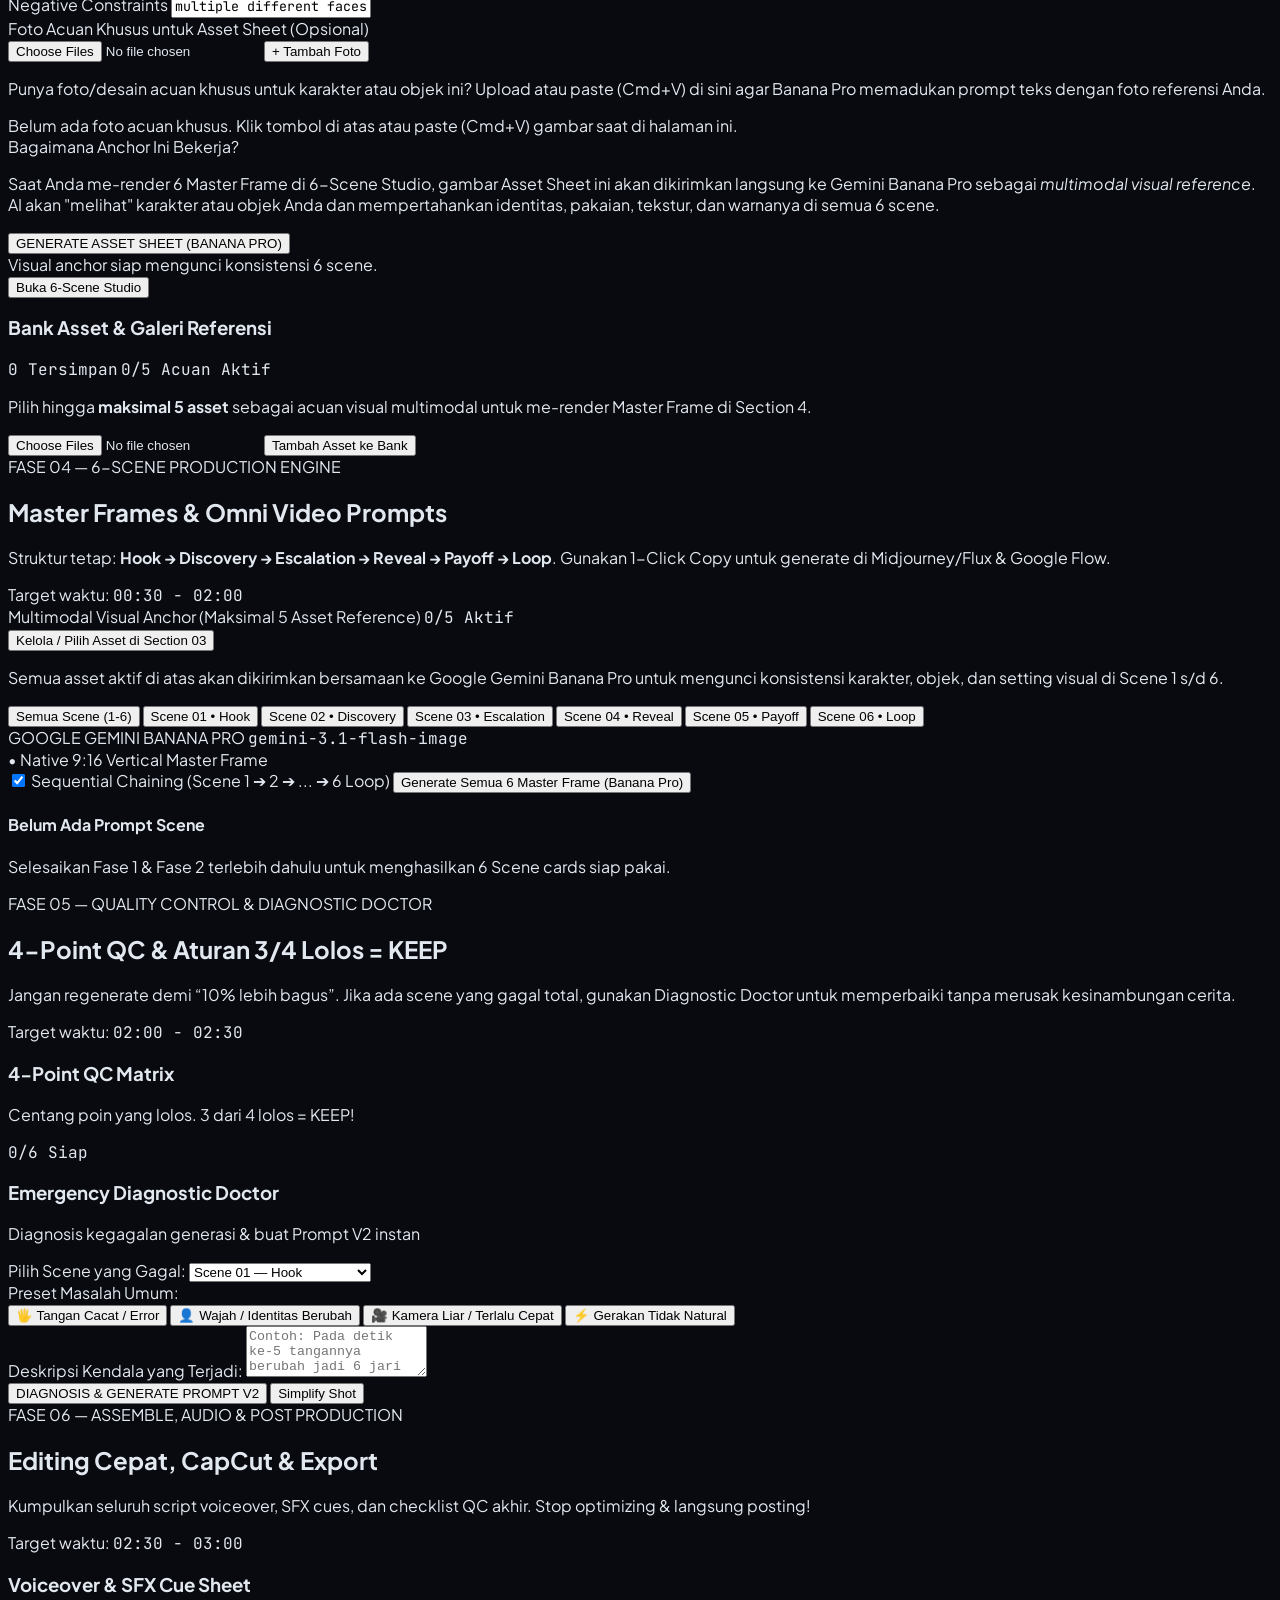
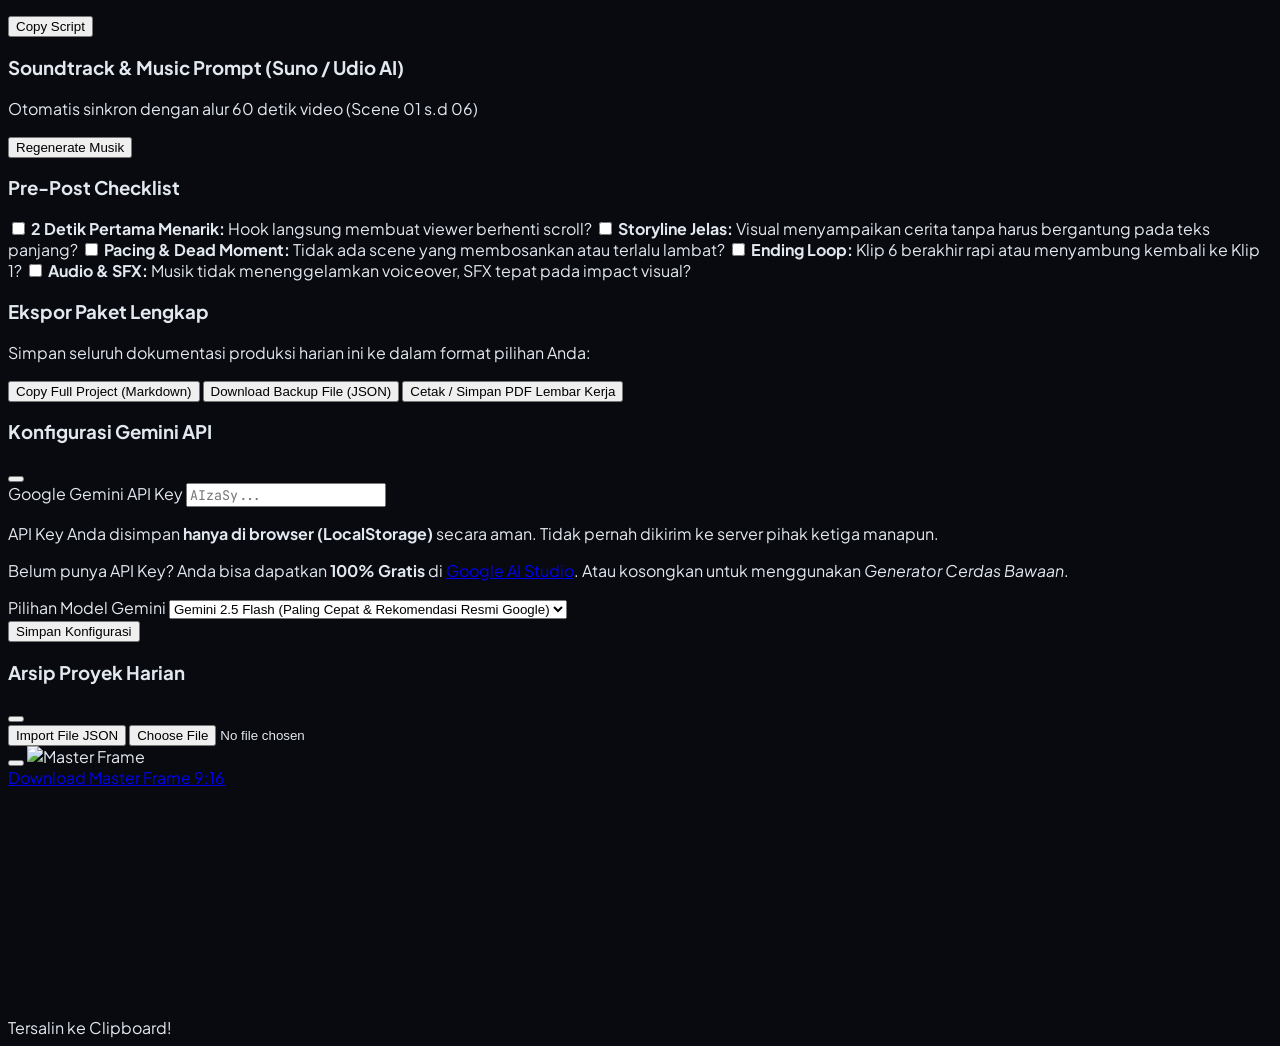
==== commit b5b0df7e: "Fix: Section 3 dynamic prompt synchronization, Section 2 decision guide, Gemini model fallback & seq" ====
--- a/index.html
+++ b/index.html
@@ -433,16 +433,30 @@
 
             </div>
 
-            <!-- Explanation & Action Footer in Toolbar -->
-            <div class="flex flex-col sm:flex-row items-center justify-between gap-3 pt-3 border-t border-dark-border/60">
-              <div class="flex items-center gap-2 text-xs text-slate-300">
-                <i data-lucide="info" class="w-4 h-4 text-blue-400 shrink-0"></i>
-                <span id="continuitySelectedDescription">Fokus Terpilih: <strong>Level B (Karakter Utama)</strong> — AI akan merancang Master Pack yang mengunci konsistensi tokoh di 6 scene.</span>
-              </div>
-              <button id="btnBuildProductionPack" class="w-full sm:w-auto px-6 py-3 rounded-xl bg-blue-600 hover:bg-blue-500 text-white font-extrabold text-xs flex items-center justify-center gap-2 shadow-lg shadow-blue-600/30 transition shrink-0">
-                <i data-lucide="film" class="w-4 h-4"></i>
-                <span>GENERATE MASTER PRODUCTION PACK</span>
-              </button>
+            <!-- Detailed Decision Guide & Action Footer -->
+            <div id="continuityDecisionBox" class="p-4 rounded-xl bg-[#060810] border border-blue-500/30 space-y-3">
+              <div class="flex flex-col sm:flex-row sm:items-center justify-between gap-2 border-b border-dark-border/60 pb-2.5">
+                <div class="flex items-center gap-2">
+                  <span id="continuityBadge" class="text-xs font-bold px-2.5 py-0.5 rounded-full bg-emerald-500/20 text-emerald-300 border border-emerald-500/40">
+                    Level B Aktif ⭐
+                  </span>
+                  <span id="continuityTitle" class="text-xs font-extrabold text-white">
+                    Karakter Utama Tetap (Direkomendasikan)
+                  </span>
+                </div>
+                <span class="text-[11px] text-slate-400 font-mono">
+                  Aturan: Mengikat seluruh 6 Scene
+                </span>
+              </div>
+              <div class="flex flex-col sm:flex-row items-start sm:items-center justify-between gap-3">
+                <div id="continuitySelectedDescription" class="text-xs text-slate-300 leading-relaxed max-w-2xl">
+                  <span class="text-emerald-300 font-bold">🎬 Fokus Produksi:</span> <strong>Kunci Identitas Tokoh Utama.</strong> AI akan mengunci struktur wajah, gaya rambut, pakaian, dan proporsi tokoh utama agar 100% konsisten di seluruh Scene 1 s/d 6. Di Fase 03, Anda akan membuat Master Character Model Sheet sebagai visual anchor.
+                </div>
+                <button id="btnBuildProductionPack" class="w-full sm:w-auto px-6 py-3 rounded-xl bg-blue-600 hover:bg-blue-500 text-white font-extrabold text-xs flex items-center justify-center gap-2 shadow-lg shadow-blue-600/30 transition shrink-0">
+                  <i data-lucide="film" class="w-4 h-4"></i>
+                  <span>GENERATE MASTER PRODUCTION PACK</span>
+                </button>
+              </div>
             </div>
           </div>
         </div>
@@ -520,6 +534,20 @@
             <span>Gunakan Sebagai Anchor di 6-Scene</span>
           </label>
         </div>
+      </div>
+
+      <!-- Live Narrative Connection Banner (Section 1 -> Section 3 Link) -->
+      <div id="assetNarrativeLinkBox" class="p-3.5 rounded-xl bg-purple-950/30 border border-purple-500/30 flex flex-col sm:flex-row sm:items-center justify-between gap-3 text-xs shadow-sm">
+        <div class="flex items-center gap-2.5 text-purple-200">
+          <span class="w-2.5 h-2.5 rounded-full bg-purple-400 animate-pulse shrink-0"></span>
+          <span class="leading-relaxed">
+            Ide Cerita Terhubung dari Section 1: <strong id="assetNarrativeSnippetText" class="text-white italic">&ldquo;Belum ada narasi&rdquo;</strong>
+          </span>
+        </div>
+        <button id="btnHeaderSyncAsset" type="button" class="text-[11px] font-bold text-purple-300 hover:text-white px-3 py-1.5 rounded-lg bg-purple-500/20 hover:bg-purple-500/30 border border-purple-500/40 transition flex items-center gap-1.5 self-start sm:self-auto shrink-0 shadow-sm" title="Sinkronkan prompt sekarang mengikuti ide cerita di atas">
+          <i data-lucide="sparkles" class="w-3.5 h-3.5 text-purple-300"></i>
+          <span>Perbarui Prompt dari Narasi Ini</span>
+        </button>
       </div>
 
       <!-- Main Workspace: 9:16 Canvas (Left) + Prompt & Generator (Right) -->
@@ -1127,9 +1155,10 @@
             Pilihan Model Gemini
           </label>
           <select id="selectModel" class="w-full bg-[#0a0c14] border border-dark-border focus:border-orange-500 rounded-xl p-2.5 text-slate-200 focus:outline-none transition">
-            <option value="gemini-3.8-flash">Gemini 3.8 Flash (Paling Cepat &amp; Terbaru)</option>
-            <option value="gemini-3.5-flash">Gemini 3.5 Flash</option>
-            <option value="gemini-3.7-flash">Gemini 3.7 Flash</option>
+            <option value="gemini-2.5-flash">Gemini 2.5 Flash (Paling Cepat &amp; Rekomendasi Resmi Google)</option>
+            <option value="gemini-2.5-pro">Gemini 2.5 Pro (Penalaran Kompleks &amp; Akurat)</option>
+            <option value="gemini-2.0-flash">Gemini 2.0 Flash</option>
+            <option value="gemini-1.5-flash">Gemini 1.5 Flash</option>
           </select>
         </div>
       </div>
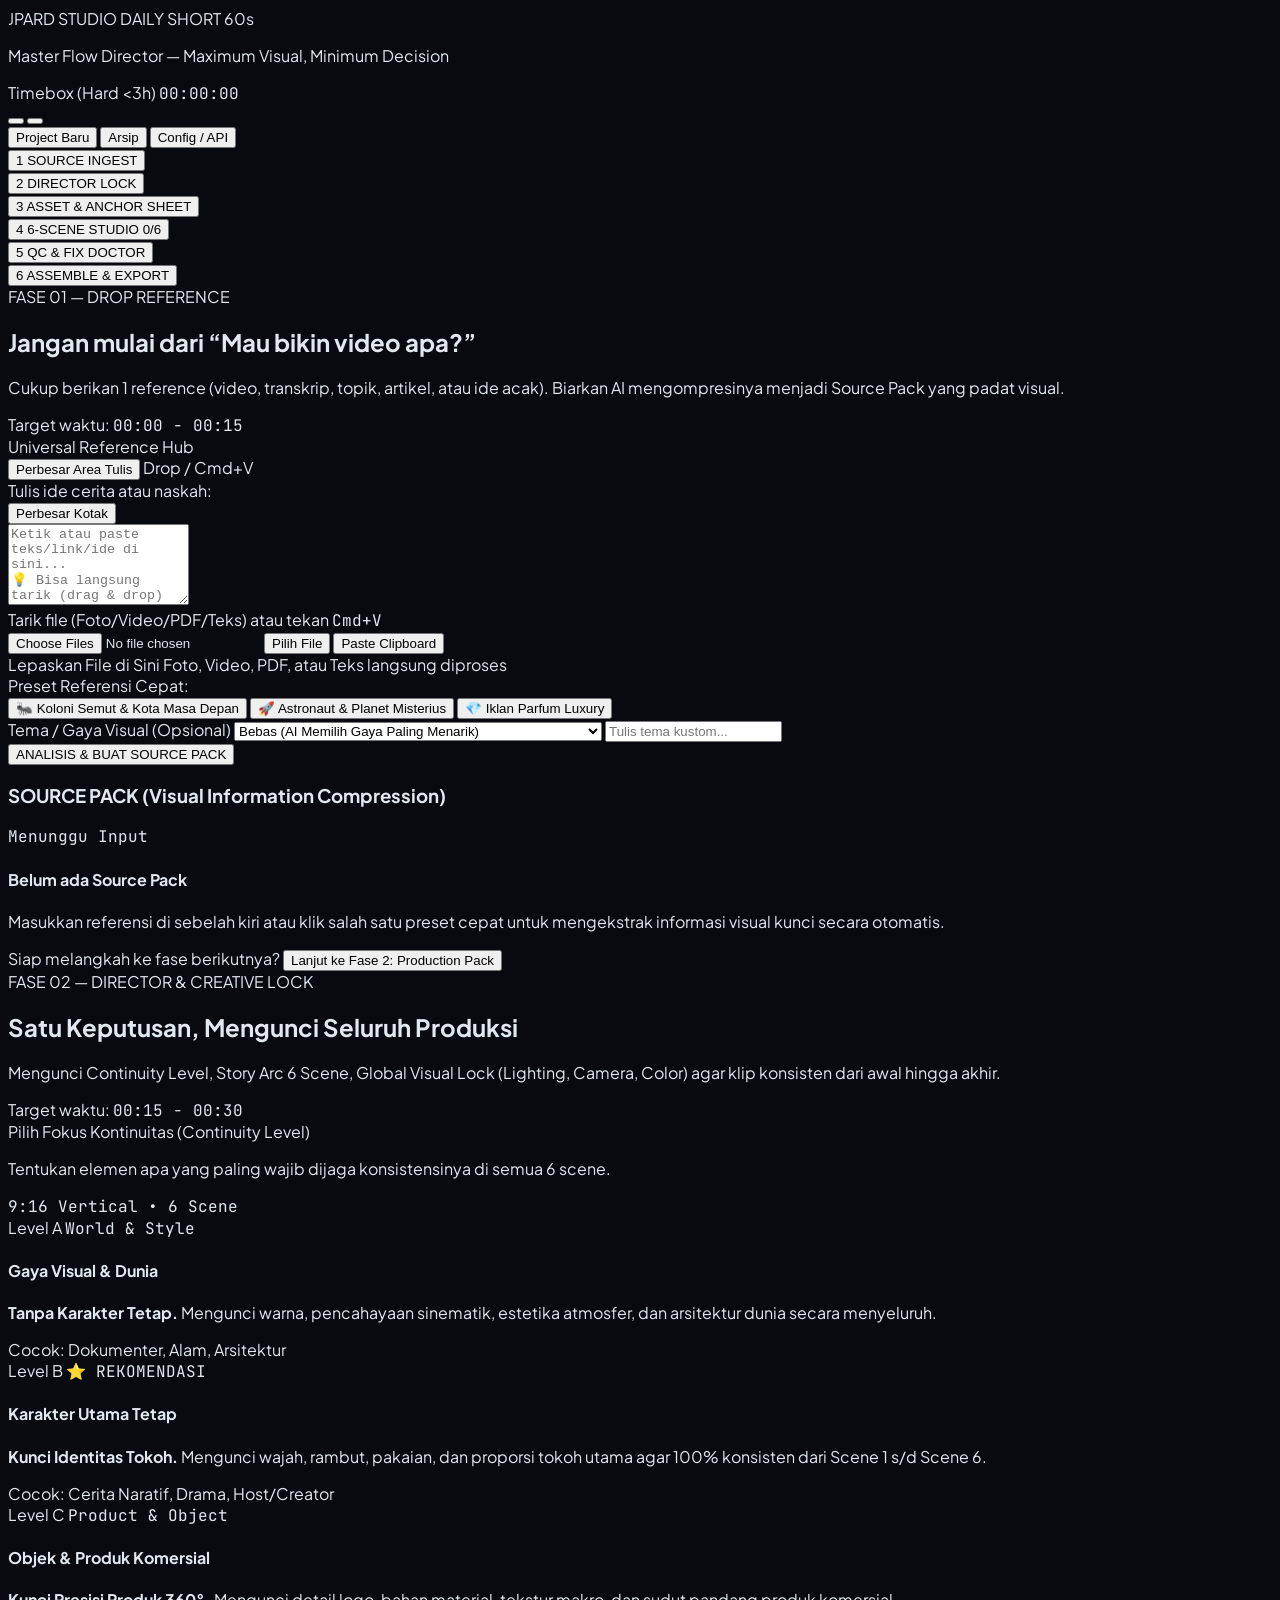
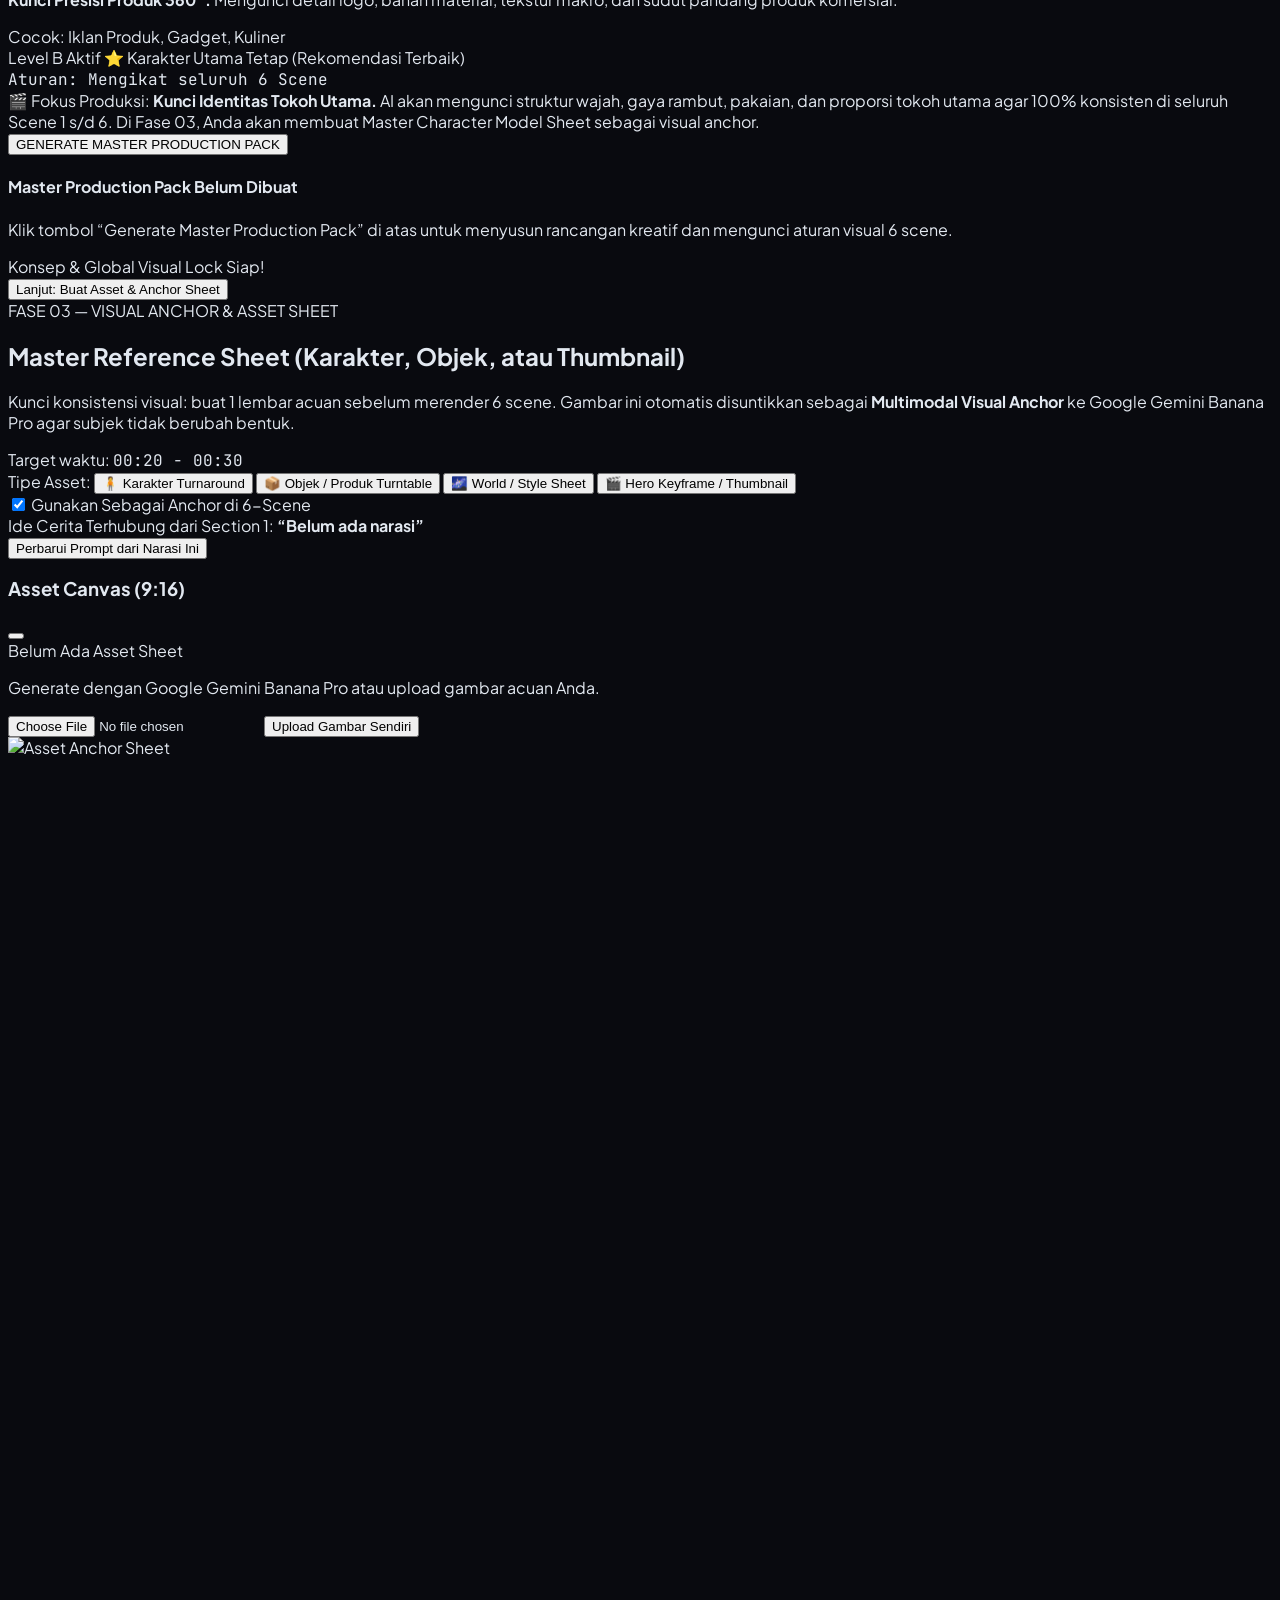
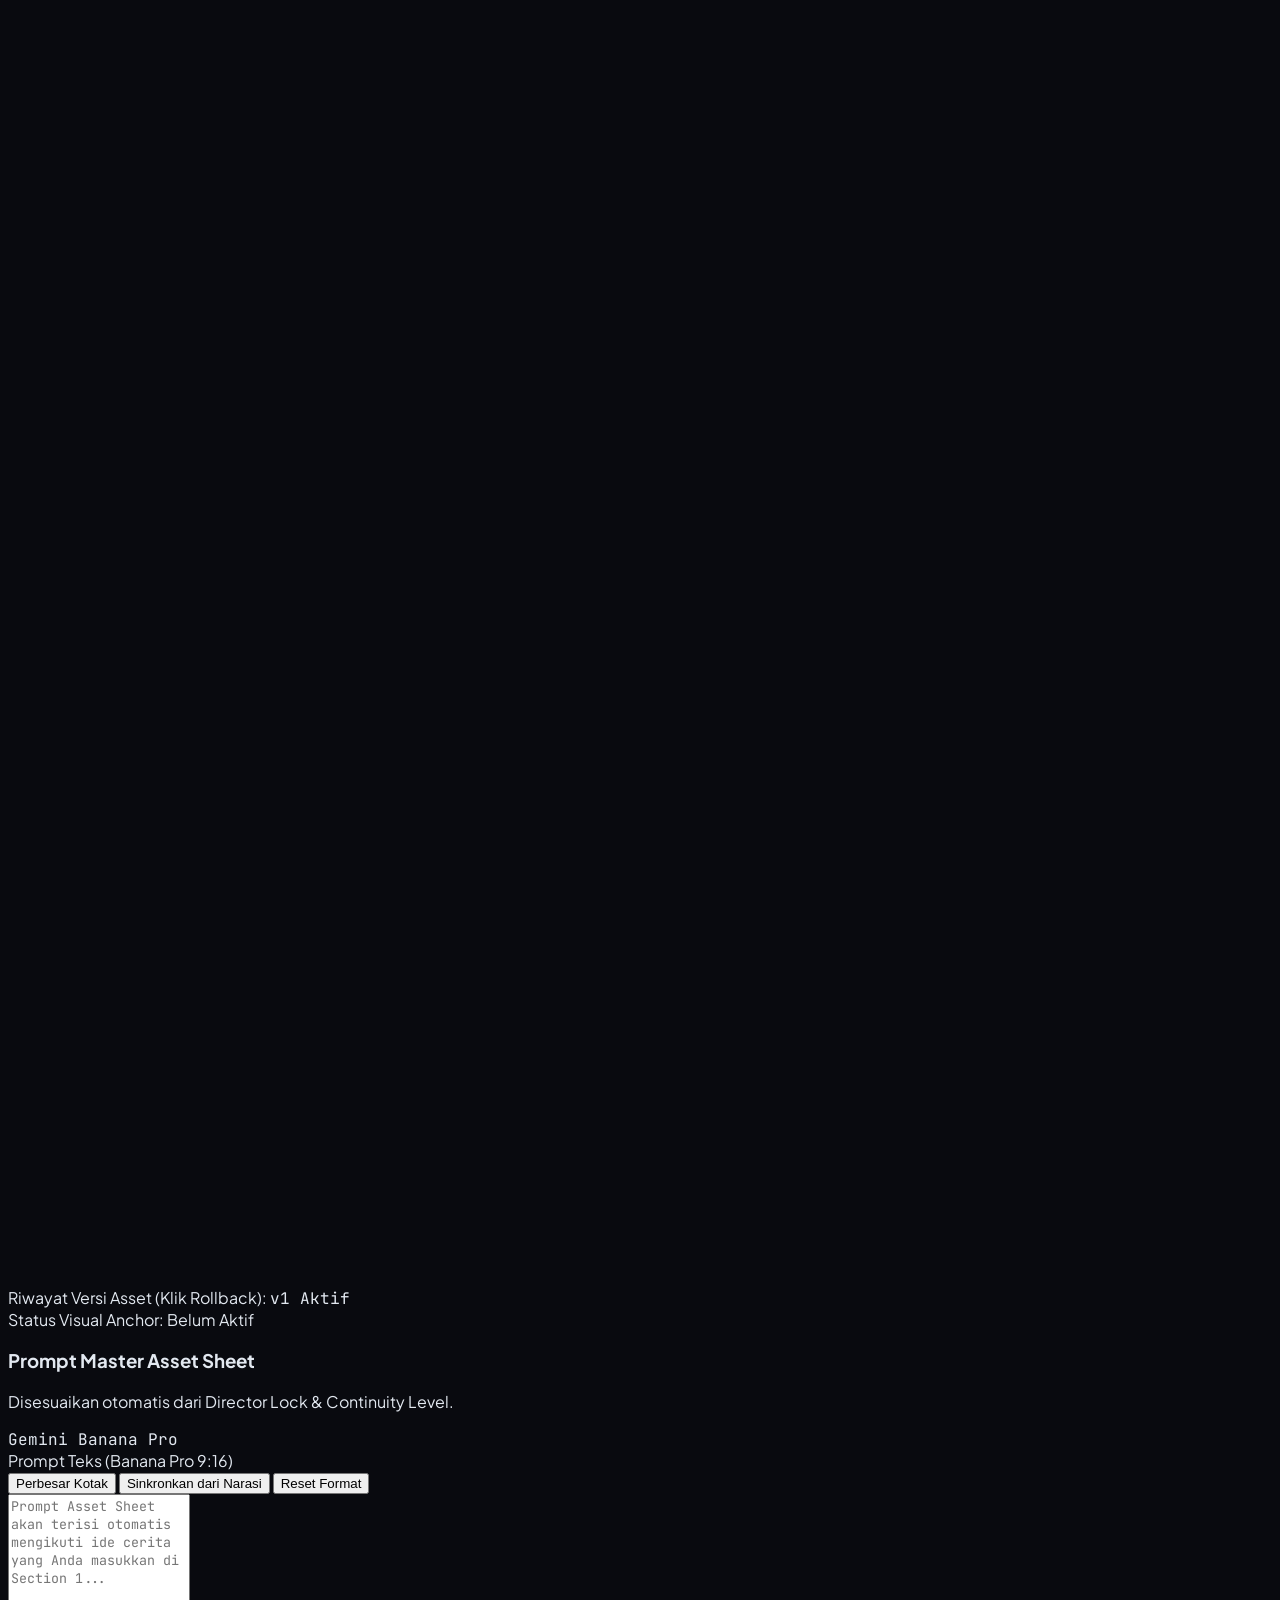
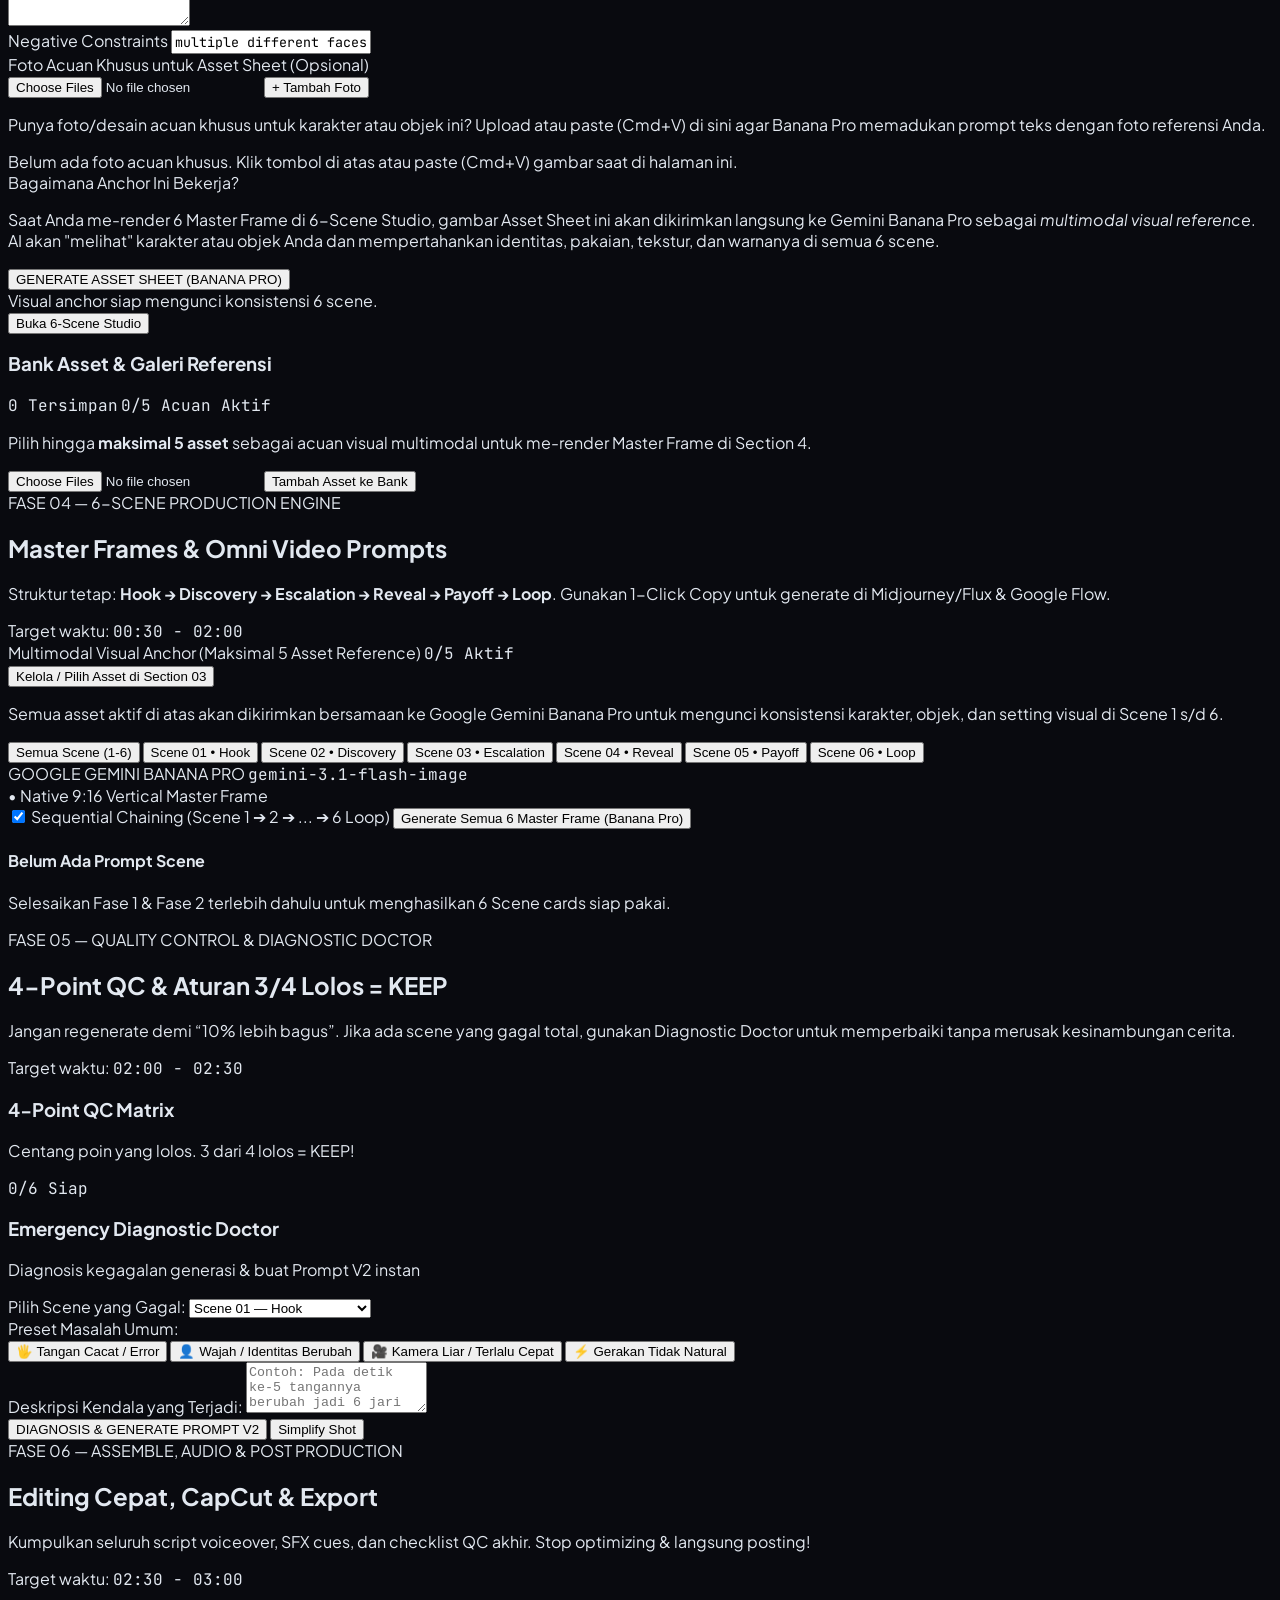
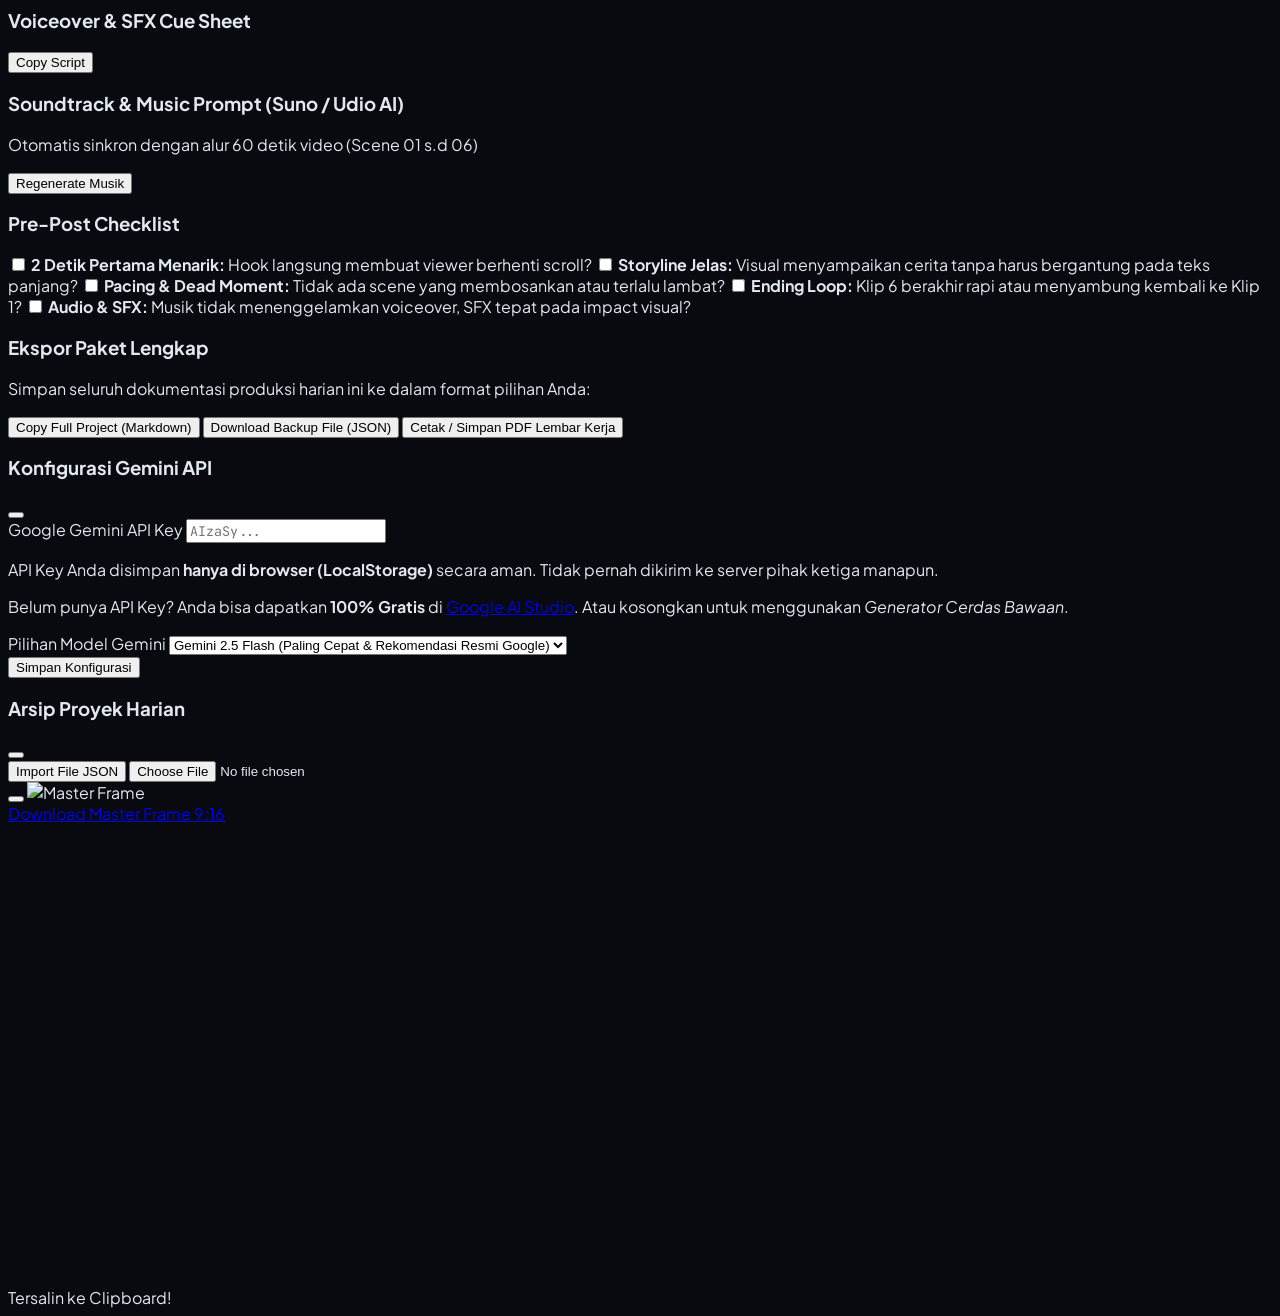
==== commit 0e707c9a: "fix: Section 1 intelligent narrative extraction, Section 3 prompt sync & focus modal, robust Imagen " ====
--- a/index.html
+++ b/index.html
@@ -632,6 +632,10 @@
                   <span>Prompt Teks (Banana Pro 9:16)</span>
                 </label>
                 <div class="flex items-center gap-2">
+                  <button id="btnExpandAssetPrompt" type="button" class="text-[11px] font-bold text-purple-300 hover:text-white px-2.5 py-1 rounded-lg bg-purple-950/50 hover:bg-purple-900/60 border border-purple-500/30 transition flex items-center gap-1.5 shadow-sm" title="Perbesar ke mode layar penuh di tengah website">
+                    <i data-lucide="maximize-2" class="w-3.5 h-3.5 text-purple-400"></i>
+                    <span>Perbesar Kotak</span>
+                  </button>
                   <button id="btnSyncAssetPrompt" type="button" class="text-[11px] font-bold text-purple-300 hover:text-white px-2.5 py-1 rounded-lg bg-purple-500/20 hover:bg-purple-500/30 border border-purple-500/40 transition flex items-center gap-1.5 shadow-sm" title="Sinkronkan dan buat prompt baru mengikuti ide cerita/narasi di Section 1">
                     <i data-lucide="sparkles" class="w-3.5 h-3.5 text-purple-300"></i>
                     <span>Sinkronkan dari Narasi</span>
@@ -642,7 +646,7 @@
                   </button>
                 </div>
               </div>
-              <textarea id="inputAssetPrompt" rows="5" class="w-full bg-[#0a0c14] border border-dark-border focus:border-purple-500 rounded-xl p-3.5 text-xs text-slate-200 focus:outline-none transition resize-none font-mono" placeholder="Prompt Asset Sheet akan terisi otomatis mengikuti ide cerita yang Anda masukkan di Section 1..."></textarea>
+              <textarea id="inputAssetPrompt" rows="7" class="w-full min-h-[160px] bg-[#0a0c14] border border-dark-border focus:border-purple-500 rounded-xl p-3.5 text-xs text-slate-200 focus:outline-none transition resize-y font-mono" placeholder="Prompt Asset Sheet akan terisi otomatis mengikuti ide cerita yang Anda masukkan di Section 1..."></textarea>
             </div>
 
             <!-- Negative Constraints -->
@@ -1212,6 +1216,8 @@
         </a>
       </div>
     </div>
+  </div>
+
   <!-- Reference Focus / Fullscreen Writing Modal (Section 1) -->
   <div id="modalReferenceFocus" class="fixed inset-0 z-50 bg-black/85 backdrop-blur-xl flex items-center justify-center p-3 sm:p-6 focus-modal-overlay">
     <div class="focus-modal-card bg-[#090c16]/95 border-2 border-orange-500/60 rounded-3xl max-w-4xl w-full h-[88vh] flex flex-col shadow-[0_0_60px_rgba(249,115,22,0.25)] overflow-hidden relative backdrop-blur-2xl">
@@ -1268,6 +1274,60 @@
     </div>
   </div>
 
+  <!-- Asset Prompt Focus / Fullscreen Editing Modal (Section 3) -->
+  <div id="modalAssetPromptFocus" class="fixed inset-0 z-50 bg-black/85 backdrop-blur-xl flex items-center justify-center p-3 sm:p-6 focus-modal-overlay">
+    <div class="focus-modal-card bg-[#0a0c16]/95 border-2 border-purple-500/60 rounded-3xl max-w-4xl w-full h-[88vh] flex flex-col shadow-[0_0_60px_rgba(168,85,247,0.25)] overflow-hidden relative backdrop-blur-2xl">
+      
+      <!-- Modal Header -->
+      <div class="flex items-center justify-between p-4 sm:px-6 border-b border-dark-border bg-[#070912]/90">
+        <div class="flex items-center gap-3">
+          <span class="w-3 h-3 rounded-full bg-purple-400 animate-pulse"></span>
+          <div>
+            <h3 class="font-bold text-white text-sm sm:text-base flex items-center gap-2">
+              <span>Master Asset Prompt (Banana Pro 9:16)</span>
+              <span class="text-[10px] font-mono font-bold px-2.5 py-0.5 rounded-full bg-purple-500/20 text-purple-300 border border-purple-500/40">Mode Layar Penuh Fokus</span>
+            </h3>
+            <p class="text-[11px] text-slate-400">Edit, sesuaikan, atau periksa prompt pembuatan gambar master asset sheet secara leluasa.</p>
+          </div>
+        </div>
+        <div class="flex items-center gap-3">
+          <div id="assetPromptFocusWordCountBadge" class="text-xs font-mono text-purple-300 bg-purple-950/40 px-3 py-1 rounded-lg border border-purple-500/20 hidden sm:block">
+            0 Kata • 0 Karakter
+          </div>
+          <button id="btnMinimizeAssetPromptFocus" type="button" class="px-3.5 py-2 rounded-xl bg-purple-600 hover:bg-purple-500 text-white text-xs font-extrabold transition flex items-center gap-2 shadow-lg shadow-purple-600/30 hover:scale-105 active:scale-95" title="Kembalikan ke Ukuran Semula (Esc)">
+            <i data-lucide="minimize-2" class="w-4 h-4"></i>
+            <span>Kembalikan Ukuran Asli</span>
+            <kbd class="px-1.5 py-0.5 rounded bg-black/40 text-[10px] font-mono text-purple-200">Esc</kbd>
+          </button>
+        </div>
+      </div>
+
+      <!-- Modal Body (Textarea Area) -->
+      <div class="flex-1 p-4 sm:p-6 flex flex-col space-y-3 overflow-hidden bg-[#070912]/60">
+        <textarea id="inputAssetPromptFocus" class="w-full flex-1 bg-[#05070d]/80 border border-dark-border/80 focus:border-purple-500 rounded-2xl p-5 text-sm sm:text-base text-slate-100 placeholder-slate-500 focus:outline-none transition resize-none font-mono leading-relaxed shadow-inner" placeholder="Tulis atau edit prompt pembuatan gambar master asset di sini..."></textarea>
+      </div>
+
+      <!-- Modal Footer -->
+      <div class="p-3.5 sm:px-6 border-t border-dark-border bg-[#070912]/90 flex flex-wrap items-center justify-between gap-3 text-xs">
+        <div class="flex items-center gap-2 text-slate-400 text-[11px]">
+          <i data-lucide="shield-check" class="w-3.5 h-3.5 text-purple-400"></i>
+          <span>Perubahan prompt langsung tersinkronisasi ke tampilan utama.</span>
+        </div>
+        <div class="flex items-center gap-2.5">
+          <button type="button" id="btnModalSyncAssetPrompt" class="px-3 py-1.5 rounded-xl bg-purple-500/20 hover:bg-purple-500/30 border border-purple-500/40 text-purple-300 font-bold text-xs transition flex items-center gap-1.5">
+            <i data-lucide="sparkles" class="w-3.5 h-3.5"></i>
+            <span>Sinkronkan Ulang dari Narasi</span>
+          </button>
+          <button type="button" id="btnSaveAndCloseAssetPromptFocus" class="px-5 py-2 rounded-xl bg-purple-600 hover:bg-purple-500 text-white font-extrabold text-xs transition shadow-lg shadow-purple-600/30 flex items-center gap-1.5 hover:scale-105 active:scale-95">
+            <i data-lucide="check" class="w-3.5 h-3.5"></i>
+            <span>Selesai &amp; Kembalikan Ukuran</span>
+          </button>
+        </div>
+      </div>
+
+    </div>
+  </div>
+
   <!-- Toast Notification Container -->
   <div id="toast" class="fixed bottom-6 right-6 z-50 bg-orange-500 text-black font-extrabold px-4 py-2.5 rounded-xl shadow-2xl flex items-center gap-2 text-xs transition-all duration-300 transform translate-y-12 opacity-0 pointer-events-none">
     <i data-lucide="check-circle" class="w-4 h-4"></i>
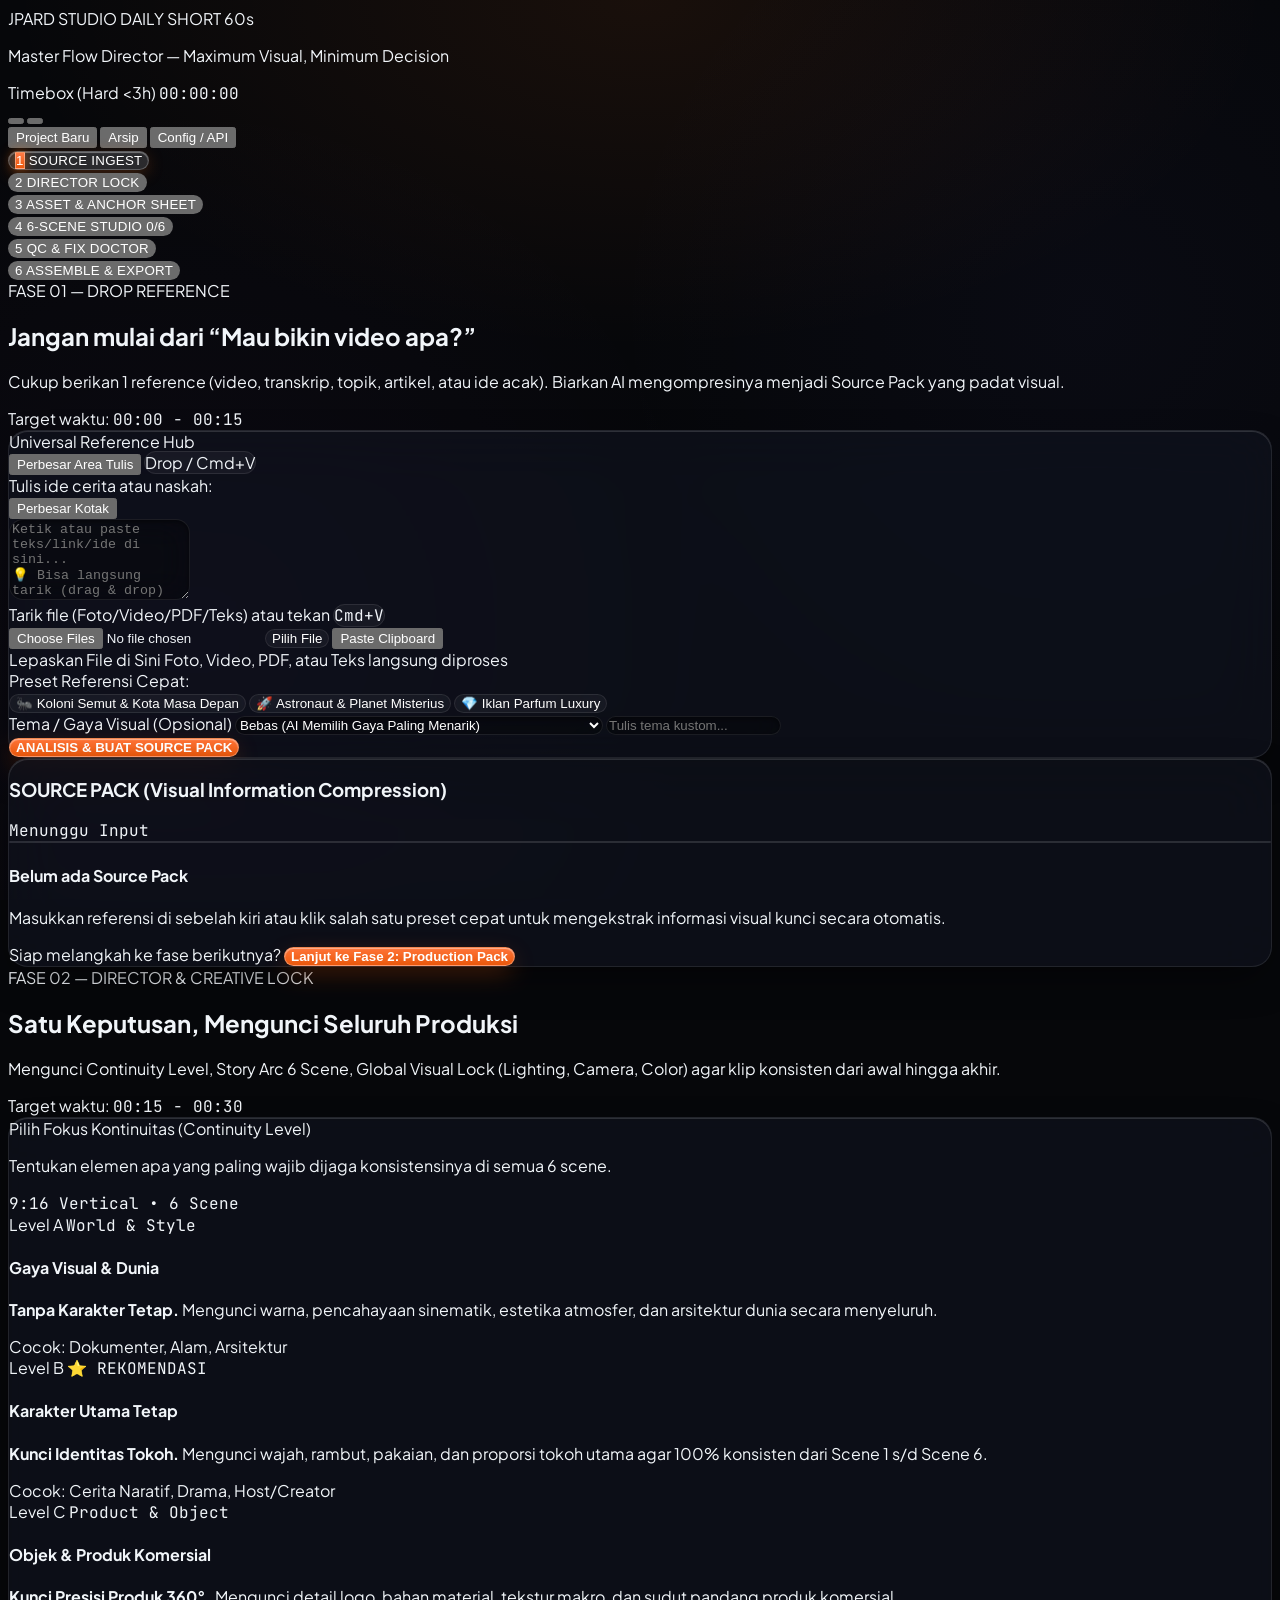
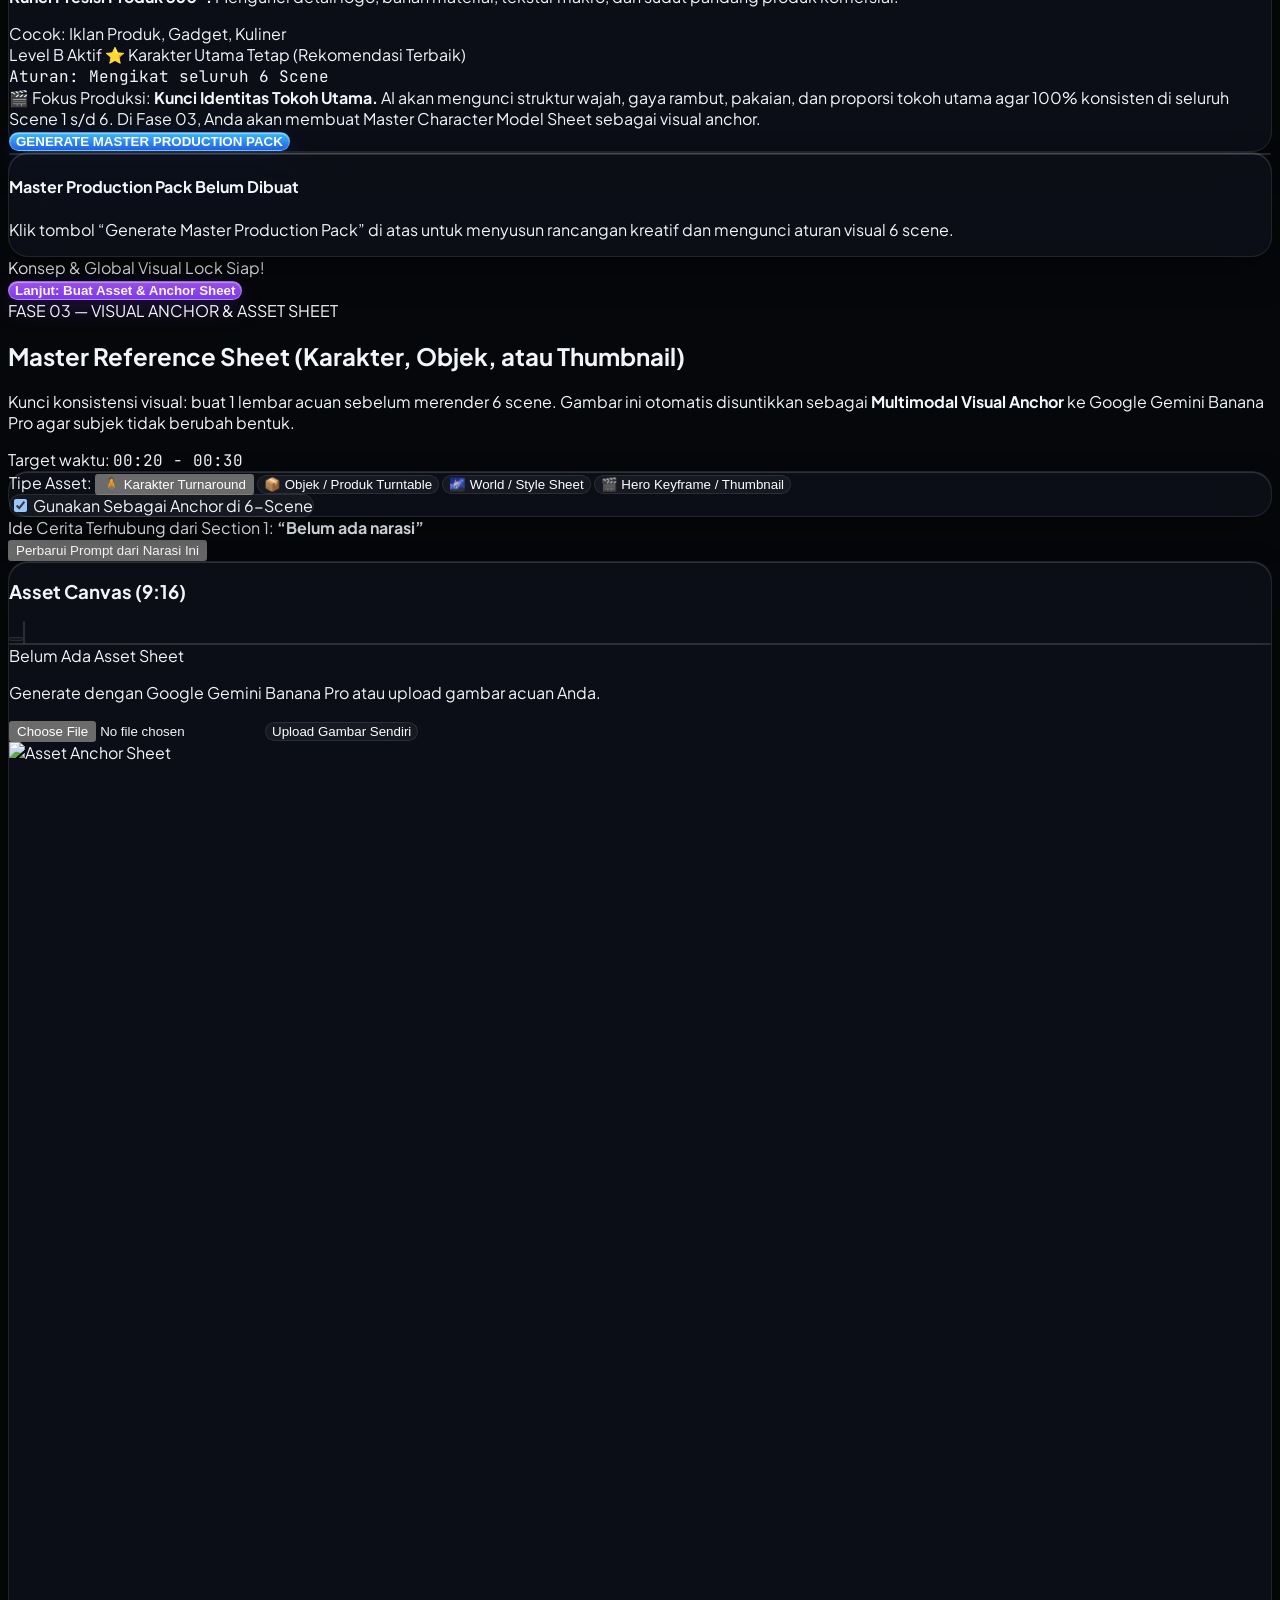
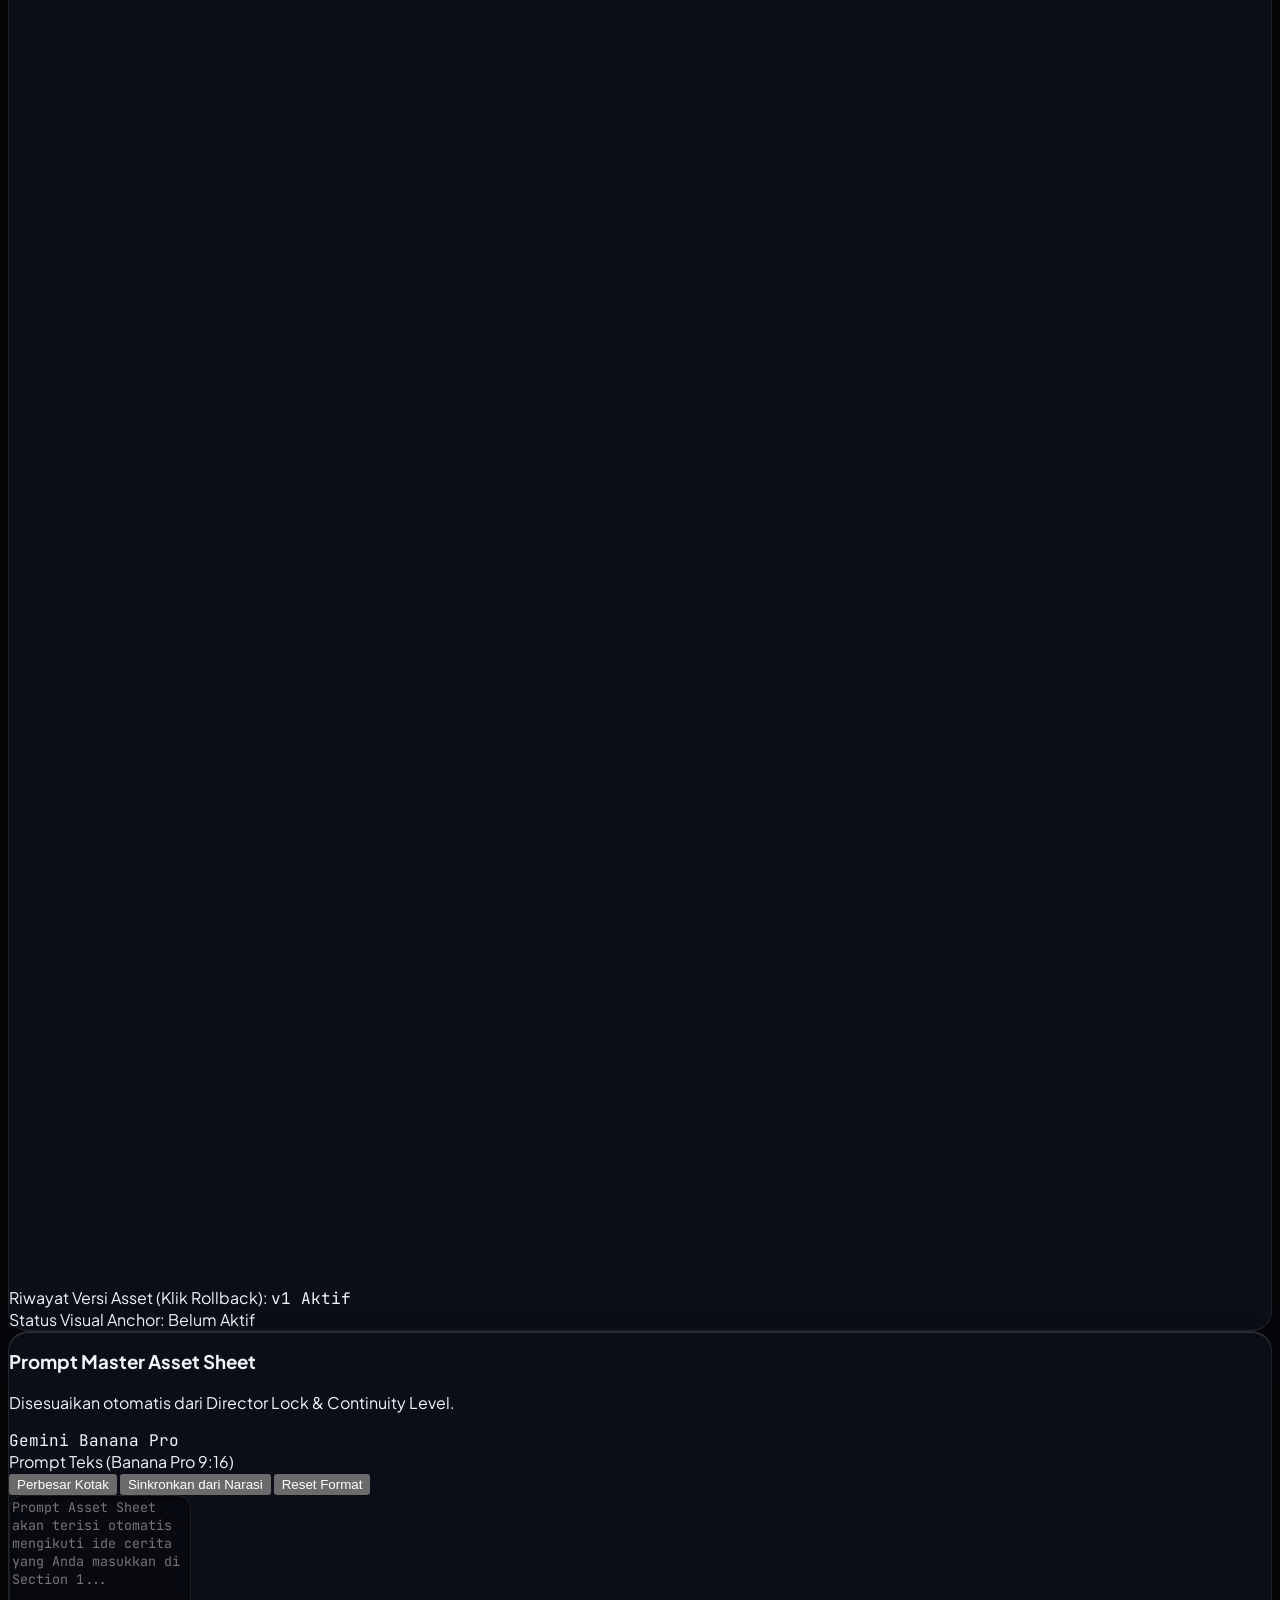
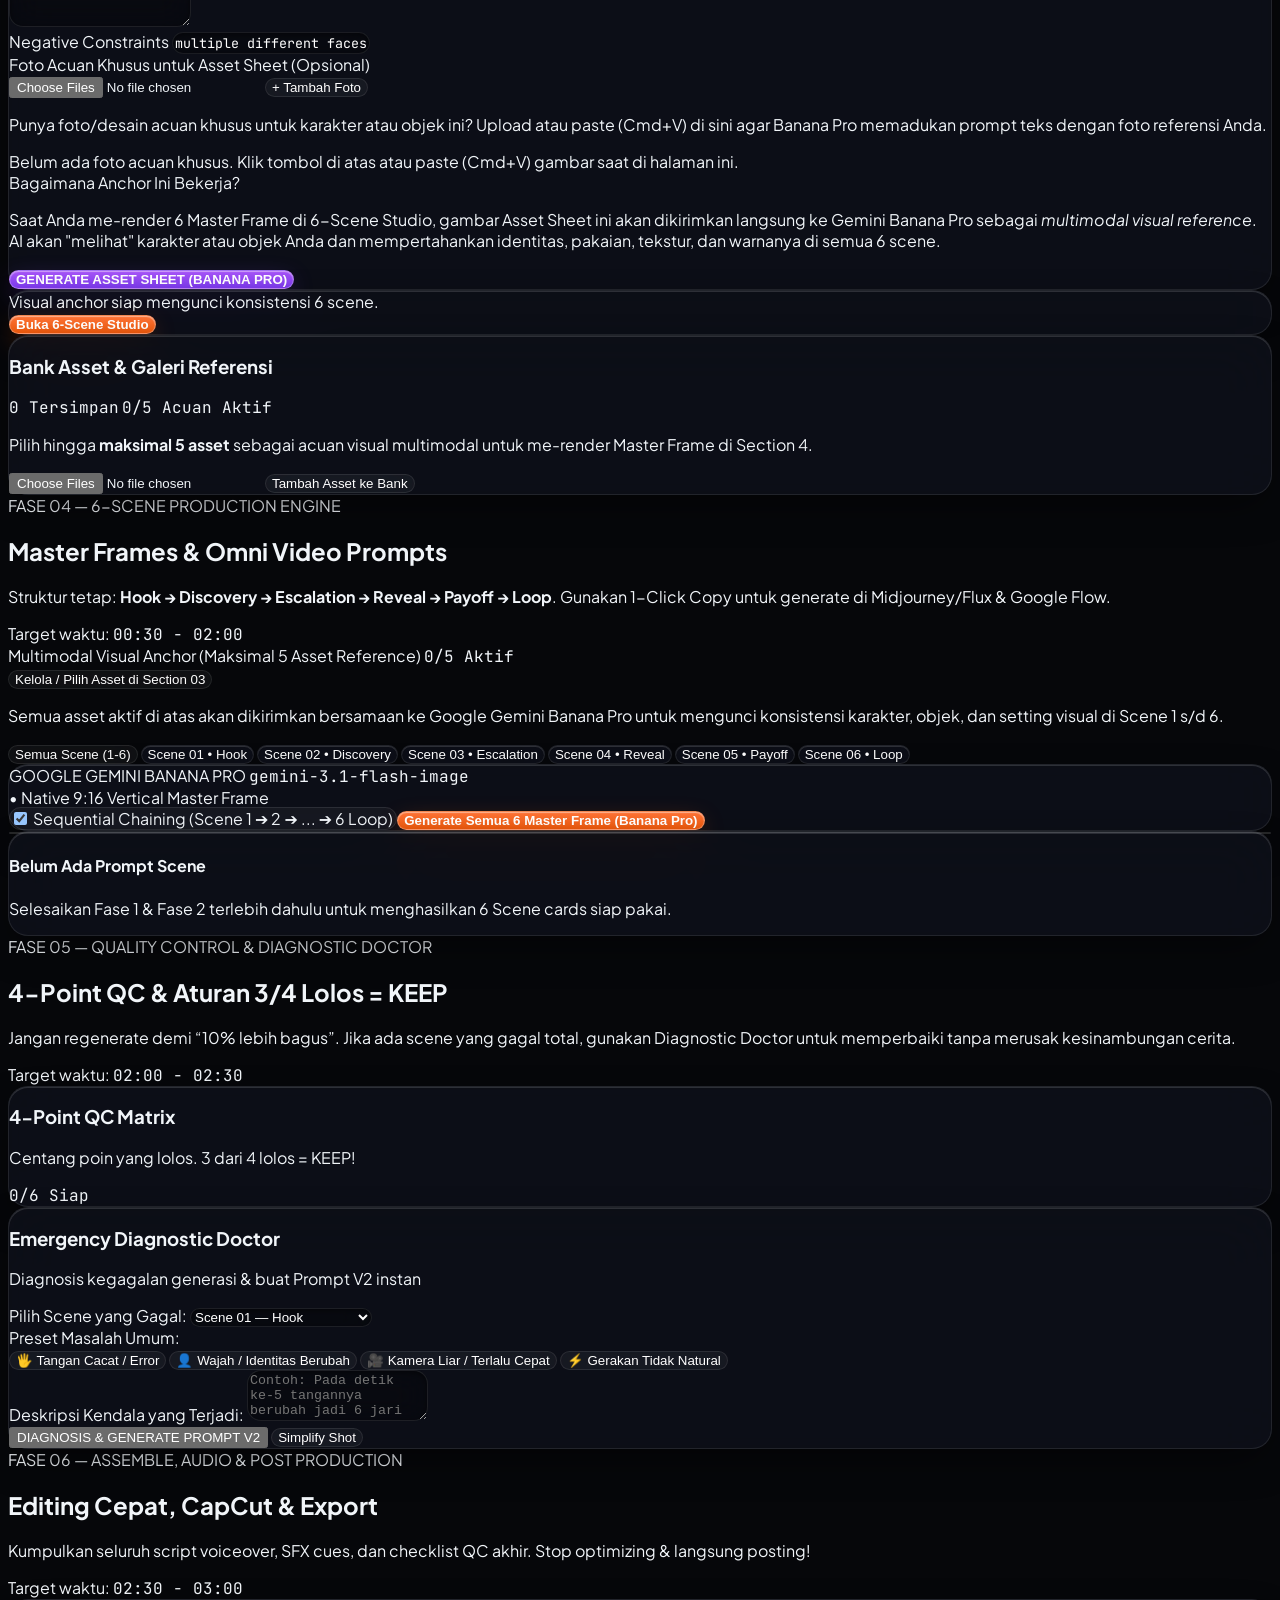
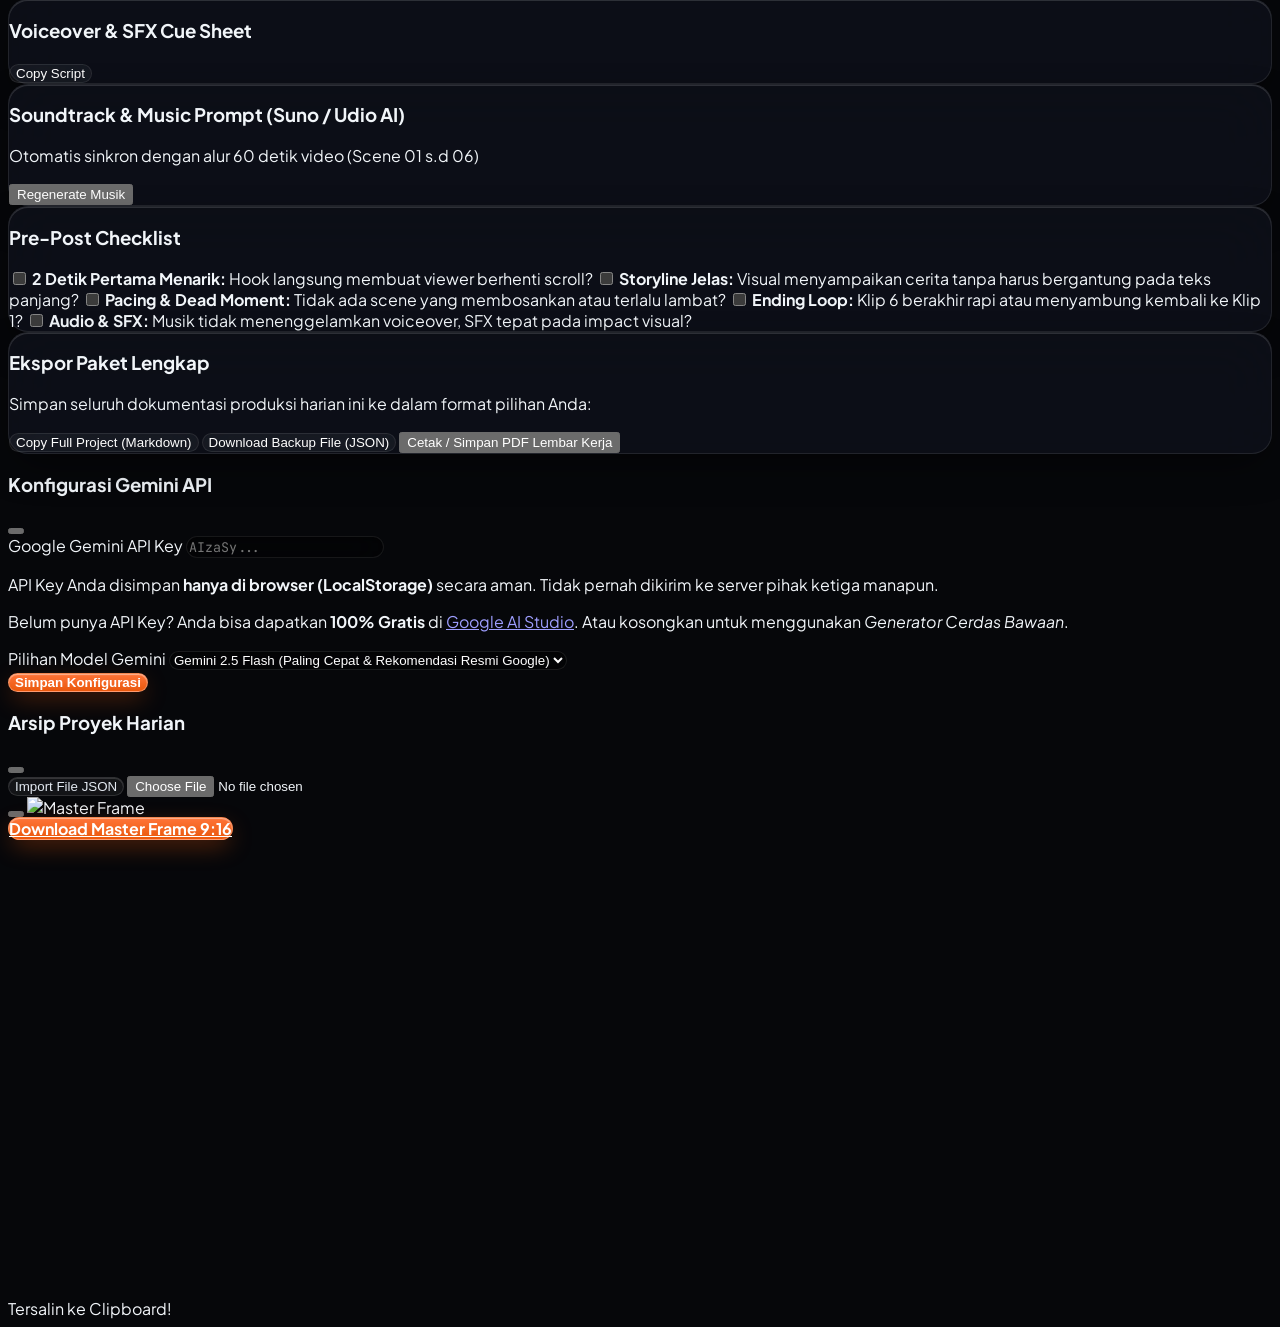
==== commit 755d9e48: "feat(ui): Redesign UI to Apple WWDC 2026 Spatial Liquid Glassmorphism & HIG standard" ====
--- a/index.html
+++ b/index.html
@@ -23,11 +23,11 @@
               700: '#c2410c',
             },
             dark: {
-              bg: '#090a0f',
-              panel: '#10121d',
-              card: '#161928',
-              border: '#23273c',
-              hover: '#2a2f48'
+              bg: '#06070a',
+              panel: 'rgba(16, 19, 29, 0.72)',
+              card: 'rgba(255, 255, 255, 0.045)',
+              border: 'rgba(255, 255, 255, 0.09)',
+              hover: 'rgba(255, 255, 255, 0.08)'
             }
           }
         }
@@ -40,44 +40,44 @@
 
   <link rel="stylesheet" href="styles.css">
 </head>
-<body class="bg-[#090a0f] text-slate-200 min-h-screen flex flex-col antialiased selection:bg-orange-500 selection:text-white">
-
-  <!-- Top Navigation Bar -->
-  <header class="sticky top-0 z-40 bg-[#0c0e17]/90 backdrop-blur-md border-b border-dark-border px-4 lg:px-8 py-3">
+<body class="bg-[#06070a] text-slate-100 min-h-screen flex flex-col antialiased selection:bg-orange-500 selection:text-white">
+
+  <!-- Top Navigation Bar (Apple WWDC 2026 Liquid Frosted Header) -->
+  <header class="sticky top-0 z-40 bg-[#090b12]/80 backdrop-blur-2xl border-b border-white/[0.08] shadow-[0_4px_30px_rgba(0,0,0,0.5)] px-4 lg:px-8 py-3">
     <div class="max-w-7xl mx-auto flex items-center justify-between gap-4">
       
       <!-- Brand & Title -->
       <div class="flex items-center gap-3">
-        <div class="w-10 h-10 rounded-xl bg-gradient-to-tr from-orange-600 via-amber-500 to-yellow-400 flex items-center justify-center shadow-lg shadow-orange-500/20">
+        <div class="w-10 h-10 rounded-2xl bg-gradient-to-tr from-orange-500 via-amber-500 to-yellow-400 flex items-center justify-center shadow-lg shadow-orange-500/25 border border-white/20">
           <i data-lucide="clapperboard" class="w-5 h-5 text-black stroke-[2.5]"></i>
         </div>
         <div>
           <div class="flex items-center gap-2">
-            <span class="font-extrabold tracking-wider text-white text-base">JPARD STUDIO</span>
-            <span class="text-[10px] font-bold px-2 py-0.5 rounded-full bg-orange-500/20 text-orange-400 border border-orange-500/30">DAILY SHORT 60s</span>
+            <span class="font-black tracking-tight text-white text-base">JPARD STUDIO</span>
+            <span class="text-[10px] font-bold px-2 py-0.5 rounded-full bg-orange-500/15 text-orange-400 border border-orange-500/30 backdrop-blur-sm">DAILY SHORT 60s</span>
           </div>
           <p class="text-xs text-slate-400 hidden sm:block">Master Flow Director — Maximum Visual, Minimum Decision</p>
         </div>
       </div>
 
       <!-- Live 3-Hour Timebox Tracker -->
-      <div class="flex items-center gap-3 bg-dark-panel/90 border border-dark-border px-3 py-1.5 rounded-xl shadow-inner">
+      <div class="flex items-center gap-3 bg-white/[0.05] border border-white/[0.1] px-3.5 py-1.5 rounded-2xl shadow-[inset_0_1px_0_0_rgba(255,255,255,0.1)] backdrop-blur-md">
         <div class="flex items-center gap-2">
           <span class="relative flex h-2.5 w-2.5">
             <span id="timerPulse" class="animate-ping absolute inline-flex h-full w-full rounded-full bg-orange-400 opacity-75 hidden"></span>
             <span id="timerDot" class="relative inline-flex rounded-full h-2.5 w-2.5 bg-slate-500"></span>
           </span>
           <div class="flex flex-col">
-            <span class="text-[10px] text-slate-400 uppercase tracking-wider font-semibold">Timebox (Hard &lt;3h)</span>
+            <span class="text-[9px] text-slate-400 uppercase tracking-wider font-semibold">Timebox (Hard &lt;3h)</span>
             <span id="timerDisplay" class="font-mono text-sm font-bold text-white tracking-widest">00:00:00</span>
           </div>
         </div>
 
-        <div class="flex items-center gap-1 border-l border-dark-border pl-2">
-          <button id="btnTimerToggle" title="Start/Pause Timer" class="p-1.5 text-slate-300 hover:text-orange-400 hover:bg-dark-hover rounded-lg transition">
+        <div class="flex items-center gap-1 border-l border-white/[0.1] pl-2">
+          <button id="btnTimerToggle" title="Start/Pause Timer" class="p-1.5 text-slate-300 hover:text-orange-400 hover:bg-white/[0.08] rounded-xl transition active:scale-95">
             <i id="timerIcon" data-lucide="play" class="w-4 h-4"></i>
           </button>
-          <button id="btnTimerReset" title="Reset Timer" class="p-1.5 text-slate-400 hover:text-red-400 hover:bg-dark-hover rounded-lg transition">
+          <button id="btnTimerReset" title="Reset Timer" class="p-1.5 text-slate-400 hover:text-red-400 hover:bg-white/[0.08] rounded-xl transition active:scale-95">
             <i data-lucide="rotate-ccw" class="w-3.5 h-3.5"></i>
           </button>
         </div>
@@ -85,17 +85,17 @@
 
       <!-- Actions: Saved Projects & Settings -->
       <div class="flex items-center gap-2">
-        <button id="btnNewProject" class="hidden sm:flex items-center gap-1.5 text-xs font-semibold px-3 py-2 bg-dark-panel hover:bg-dark-hover border border-dark-border rounded-xl text-slate-300 transition">
+        <button id="btnNewProject" class="hidden sm:flex items-center gap-1.5 text-xs font-semibold px-3 py-2 bg-white/[0.05] hover:bg-white/[0.1] border border-white/[0.1] rounded-2xl text-slate-200 transition shadow-[inset_0_1px_0_0_rgba(255,255,255,0.1)] active:scale-95">
           <i data-lucide="file-plus-2" class="w-4 h-4 text-orange-400"></i>
           <span>Project Baru</span>
         </button>
 
-        <button id="btnSavedProjects" class="flex items-center gap-1.5 text-xs font-semibold px-3 py-2 bg-dark-panel hover:bg-dark-hover border border-dark-border rounded-xl text-slate-300 transition">
+        <button id="btnSavedProjects" class="flex items-center gap-1.5 text-xs font-semibold px-3 py-2 bg-white/[0.05] hover:bg-white/[0.1] border border-white/[0.1] rounded-2xl text-slate-200 transition shadow-[inset_0_1px_0_0_rgba(255,255,255,0.1)] active:scale-95">
           <i data-lucide="folder-archive" class="w-4 h-4 text-amber-400"></i>
           <span class="hidden md:inline">Arsip</span>
         </button>
 
-        <button id="btnSettings" class="flex items-center gap-1.5 text-xs font-semibold px-3 py-2 bg-dark-panel hover:bg-dark-hover border border-dark-border rounded-xl text-slate-300 transition">
+        <button id="btnSettings" class="flex items-center gap-1.5 text-xs font-semibold px-3 py-2 bg-white/[0.05] hover:bg-white/[0.1] border border-white/[0.1] rounded-2xl text-slate-200 transition shadow-[inset_0_1px_0_0_rgba(255,255,255,0.1)] active:scale-95">
           <i data-lucide="settings" class="w-4 h-4 text-slate-400"></i>
           <span id="apiStatusBadge" class="w-2 h-2 rounded-full bg-amber-400 inline-block" title="Gemini API Demo Mode"></span>
           <span class="hidden md:inline">Config / API</span>
@@ -105,53 +105,53 @@
     </div>
   </header>
 
-  <!-- Step Navigation Bar -->
-  <div class="bg-[#0f121e]/80 border-b border-dark-border py-2 px-4 sticky top-[61px] z-30 backdrop-blur">
-    <div class="max-w-7xl mx-auto flex items-center justify-between gap-2 overflow-x-auto no-scrollbar">
+  <!-- Step Navigation Bar (Apple WWDC 2026 Floating Dynamic Island Dock) -->
+  <nav class="sticky top-[64px] z-30 px-3 sm:px-6 py-2.5 flex justify-center pointer-events-none">
+    <div class="pointer-events-auto max-w-5xl w-full p-1.5 rounded-full bg-[#0c0e17]/85 backdrop-blur-2xl border border-white/[0.1] shadow-[0_16px_36px_-8px_rgba(0,0,0,0.65),inset_0_1px_0_0_rgba(255,255,255,0.15)] flex items-center justify-between gap-1 overflow-x-auto no-scrollbar scroll-smooth">
       
-      <button data-tab="tab-source" class="nav-tab active flex items-center gap-2 px-4 py-2 rounded-xl text-xs font-bold transition whitespace-nowrap bg-orange-600/20 text-orange-400 border border-orange-500/30">
-        <span class="w-5 h-5 rounded-full bg-orange-500 text-black flex items-center justify-center text-[11px] font-black">1</span>
+      <button data-tab="tab-source" class="nav-tab active flex items-center gap-2 px-3.5 py-1.5 rounded-full text-xs font-bold transition whitespace-nowrap bg-orange-600/20 text-orange-400 border border-orange-500/30">
+        <span class="nav-tab-badge w-5 h-5 rounded-full bg-orange-500 text-black flex items-center justify-center text-[11px] font-black shrink-0">1</span>
         <span>SOURCE INGEST</span>
       </button>
 
-      <div class="w-4 h-[1px] bg-dark-border shrink-0"></div>
-
-      <button data-tab="tab-director" class="nav-tab flex items-center gap-2 px-4 py-2 rounded-xl text-xs font-bold text-slate-400 hover:text-slate-200 hover:bg-dark-panel transition whitespace-nowrap">
-        <span class="w-5 h-5 rounded-full bg-dark-card text-slate-300 flex items-center justify-center text-[11px] font-bold border border-dark-border">2</span>
+      <div class="w-1.5 h-1.5 rounded-full bg-white/20 shrink-0"></div>
+
+      <button data-tab="tab-director" class="nav-tab flex items-center gap-2 px-3.5 py-1.5 rounded-full text-xs font-bold text-slate-400 hover:text-white transition whitespace-nowrap">
+        <span class="nav-tab-badge w-5 h-5 rounded-full bg-white/10 text-slate-300 flex items-center justify-center text-[11px] font-bold border border-white/10 shrink-0">2</span>
         <span>DIRECTOR LOCK</span>
       </button>
 
-      <div class="w-4 h-[1px] bg-dark-border shrink-0"></div>
-
-      <button data-tab="tab-asset" class="nav-tab flex items-center gap-2 px-4 py-2 rounded-xl text-xs font-bold text-slate-400 hover:text-slate-200 hover:bg-dark-panel transition whitespace-nowrap">
-        <span class="w-5 h-5 rounded-full bg-dark-card text-slate-300 flex items-center justify-center text-[11px] font-bold border border-dark-border">3</span>
+      <div class="w-1.5 h-1.5 rounded-full bg-white/20 shrink-0"></div>
+
+      <button data-tab="tab-asset" class="nav-tab flex items-center gap-2 px-3.5 py-1.5 rounded-full text-xs font-bold text-slate-400 hover:text-white transition whitespace-nowrap">
+        <span class="nav-tab-badge w-5 h-5 rounded-full bg-white/10 text-slate-300 flex items-center justify-center text-[11px] font-bold border border-white/10 shrink-0">3</span>
         <span>ASSET &amp; ANCHOR SHEET</span>
       </button>
 
-      <div class="w-4 h-[1px] bg-dark-border shrink-0"></div>
-
-      <button data-tab="tab-scenes" class="nav-tab flex items-center gap-2 px-4 py-2 rounded-xl text-xs font-bold text-slate-400 hover:text-slate-200 hover:bg-dark-panel transition whitespace-nowrap">
-        <span class="w-5 h-5 rounded-full bg-dark-card text-slate-300 flex items-center justify-center text-[11px] font-bold border border-dark-border">4</span>
+      <div class="w-1.5 h-1.5 rounded-full bg-white/20 shrink-0"></div>
+
+      <button data-tab="tab-scenes" class="nav-tab flex items-center gap-2 px-3.5 py-1.5 rounded-full text-xs font-bold text-slate-400 hover:text-white transition whitespace-nowrap">
+        <span class="nav-tab-badge w-5 h-5 rounded-full bg-white/10 text-slate-300 flex items-center justify-center text-[11px] font-bold border border-white/10 shrink-0">4</span>
         <span>6-SCENE STUDIO</span>
-        <span id="sceneCountBadge" class="text-[10px] bg-dark-border px-1.5 py-0.2 rounded-full text-slate-300">0/6</span>
+        <span id="sceneCountBadge" class="text-[10px] bg-white/10 px-1.5 py-0.2 rounded-full text-slate-300">0/6</span>
       </button>
 
-      <div class="w-4 h-[1px] bg-dark-border shrink-0"></div>
-
-      <button data-tab="tab-qc" class="nav-tab flex items-center gap-2 px-4 py-2 rounded-xl text-xs font-bold text-slate-400 hover:text-slate-200 hover:bg-dark-panel transition whitespace-nowrap">
-        <span class="w-5 h-5 rounded-full bg-dark-card text-slate-300 flex items-center justify-center text-[11px] font-bold border border-dark-border">5</span>
+      <div class="w-1.5 h-1.5 rounded-full bg-white/20 shrink-0"></div>
+
+      <button data-tab="tab-qc" class="nav-tab flex items-center gap-2 px-3.5 py-1.5 rounded-full text-xs font-bold text-slate-400 hover:text-white transition whitespace-nowrap">
+        <span class="nav-tab-badge w-5 h-5 rounded-full bg-white/10 text-slate-300 flex items-center justify-center text-[11px] font-bold border border-white/10 shrink-0">5</span>
         <span>QC &amp; FIX DOCTOR</span>
       </button>
 
-      <div class="w-4 h-[1px] bg-dark-border shrink-0"></div>
-
-      <button data-tab="tab-assemble" class="nav-tab flex items-center gap-2 px-4 py-2 rounded-xl text-xs font-bold text-slate-400 hover:text-slate-200 hover:bg-dark-panel transition whitespace-nowrap">
-        <span class="w-5 h-5 rounded-full bg-dark-card text-slate-300 flex items-center justify-center text-[11px] font-bold border border-dark-border">6</span>
+      <div class="w-1.5 h-1.5 rounded-full bg-white/20 shrink-0"></div>
+
+      <button data-tab="tab-assemble" class="nav-tab flex items-center gap-2 px-3.5 py-1.5 rounded-full text-xs font-bold text-slate-400 hover:text-white transition whitespace-nowrap">
+        <span class="nav-tab-badge w-5 h-5 rounded-full bg-white/10 text-slate-300 flex items-center justify-center text-[11px] font-bold border border-white/10 shrink-0">6</span>
         <span>ASSEMBLE &amp; EXPORT</span>
       </button>
 
     </div>
-  </div>
+  </nav>
 
   <!-- Main Content Container -->
   <main class="flex-1 max-w-7xl w-full mx-auto p-4 sm:p-6 lg:p-8 space-y-6">
@@ -285,7 +285,7 @@
             </div>
 
             <!-- Action Button -->
-            <button id="btnGenerateSourcePack" class="w-full py-3.5 px-4 rounded-xl bg-gradient-to-r from-orange-600 to-amber-500 hover:from-orange-500 hover:to-amber-400 text-black font-extrabold text-sm flex items-center justify-center gap-2 shadow-lg shadow-orange-500/25 transition">
+            <button id="btnGenerateSourcePack" class="btn-apple-primary w-full py-3.5 px-4 rounded-2xl text-white font-extrabold text-sm flex items-center justify-center gap-2 shadow-lg transition active:scale-[0.98]">
               <i data-lucide="sparkles" class="w-4 h-4"></i>
               <span>ANALISIS &amp; BUAT SOURCE PACK</span>
             </button>
@@ -324,7 +324,7 @@
             <!-- Bottom Action: Continue to Director -->
             <div id="sourcePackFooter" class="hidden border-t border-dark-border pt-4 flex items-center justify-between mt-4">
               <span class="text-xs text-slate-400">Siap melangkah ke fase berikutnya?</span>
-              <button id="btnProceedToDirector" class="px-5 py-2.5 rounded-xl bg-orange-600 hover:bg-orange-500 text-white font-bold text-xs flex items-center gap-2 transition shadow-md shadow-orange-600/30">
+              <button id="btnProceedToDirector" class="btn-apple-primary px-5 py-2.5 rounded-xl text-white font-bold text-xs flex items-center gap-2 transition active:scale-[0.98]">
                 <span>Lanjut ke Fase 2: Production Pack</span>
                 <i data-lucide="arrow-right" class="w-4 h-4"></i>
               </button>
@@ -452,7 +452,7 @@
                 <div id="continuitySelectedDescription" class="text-xs text-slate-300 leading-relaxed max-w-2xl">
                   <span class="text-emerald-300 font-bold">🎬 Fokus Produksi:</span> <strong>Kunci Identitas Tokoh Utama.</strong> AI akan mengunci struktur wajah, gaya rambut, pakaian, dan proporsi tokoh utama agar 100% konsisten di seluruh Scene 1 s/d 6. Di Fase 03, Anda akan membuat Master Character Model Sheet sebagai visual anchor.
                 </div>
-                <button id="btnBuildProductionPack" class="w-full sm:w-auto px-6 py-3 rounded-xl bg-blue-600 hover:bg-blue-500 text-white font-extrabold text-xs flex items-center justify-center gap-2 shadow-lg shadow-blue-600/30 transition shrink-0">
+                <button id="btnBuildProductionPack" class="btn-apple-blue w-full sm:w-auto px-6 py-3 rounded-xl text-white font-extrabold text-xs flex items-center justify-center gap-2 shadow-lg transition shrink-0 active:scale-[0.98]">
                   <i data-lucide="film" class="w-4 h-4"></i>
                   <span>GENERATE MASTER PRODUCTION PACK</span>
                 </button>
@@ -482,7 +482,7 @@
             <i data-lucide="check-check" class="w-4 h-4 text-emerald-400"></i>
             <span>Konsep &amp; Global Visual Lock Siap!</span>
           </div>
-          <button id="btnProceedToAsset" class="px-6 py-3 rounded-xl bg-gradient-to-r from-purple-600 to-indigo-600 hover:from-purple-500 hover:to-indigo-500 text-white font-bold text-xs flex items-center gap-2 transition shadow-lg shadow-purple-600/25">
+          <button id="btnProceedToAsset" class="btn-apple-purple px-6 py-3 rounded-xl text-white font-bold text-xs flex items-center gap-2 transition shadow-lg active:scale-[0.98]">
             <span>Lanjut: Buat Asset &amp; Anchor Sheet</span>
             <i data-lucide="arrow-right" class="w-4 h-4"></i>
           </button>
@@ -695,7 +695,7 @@
 
             <!-- Generate Button -->
             <div class="flex flex-col sm:flex-row items-center gap-3 pt-2">
-              <button id="btnGenerateAssetSheet" type="button" class="w-full sm:flex-1 py-3 px-5 rounded-xl bg-gradient-to-r from-purple-600 via-indigo-600 to-purple-600 hover:from-purple-500 hover:to-indigo-500 text-white font-extrabold text-xs flex items-center justify-center gap-2 shadow-lg shadow-purple-600/30 transition">
+              <button id="btnGenerateAssetSheet" type="button" class="btn-apple-purple w-full sm:flex-1 py-3 px-5 rounded-xl text-white font-extrabold text-xs flex items-center justify-center gap-2 shadow-lg transition active:scale-[0.98]">
                 <i data-lucide="sparkles" class="w-4 h-4"></i>
                 <span>GENERATE ASSET SHEET (BANANA PRO)</span>
               </button>
@@ -709,7 +709,7 @@
               <i data-lucide="shield-check" class="w-4 h-4 text-purple-400"></i>
               <span>Visual anchor siap mengunci konsistensi 6 scene.</span>
             </div>
-            <button id="btnProceedToScenesFromAsset" type="button" class="px-5 py-2.5 rounded-xl bg-orange-600 hover:bg-orange-500 text-white font-bold text-xs flex items-center gap-2 transition shadow-lg shadow-orange-600/25">
+            <button id="btnProceedToScenesFromAsset" type="button" class="btn-apple-primary px-5 py-2.5 rounded-xl text-white font-bold text-xs flex items-center gap-2 transition shadow-lg active:scale-[0.98]">
               <span>Buka 6-Scene Studio</span>
               <i data-lucide="arrow-right" class="w-4 h-4"></i>
             </button>
@@ -838,7 +838,7 @@
             </span>
           </label>
 
-          <button id="btnGenerateAllImages" class="px-4 py-2 rounded-xl bg-gradient-to-r from-amber-500 to-orange-500 hover:from-amber-400 hover:to-orange-400 text-black font-extrabold text-xs flex items-center gap-1.5 shadow-lg shadow-amber-500/20 transition">
+          <button id="btnGenerateAllImages" class="btn-apple-primary px-4 py-2 rounded-xl text-white font-extrabold text-xs flex items-center gap-1.5 shadow-lg transition active:scale-[0.98]">
             <i data-lucide="sparkles" class="w-4 h-4"></i>
             <span>Generate Semua 6 Master Frame (Banana Pro)</span>
           </button>
@@ -1124,14 +1124,14 @@
   <!-- ========================================== -->
 
   <!-- Settings / API Key Modal -->
-  <div id="modalSettings" class="fixed inset-0 z-50 bg-black/80 backdrop-blur-sm hidden flex items-center justify-center p-4">
-    <div class="bg-dark-panel border border-dark-border rounded-2xl max-w-md w-full p-6 space-y-5 shadow-2xl relative">
-      <div class="flex items-center justify-between border-b border-dark-border pb-3">
+  <div id="modalSettings" class="fixed inset-0 z-50 bg-black/80 backdrop-blur-md hidden flex items-center justify-center p-4">
+    <div class="bg-[#0c0f1a]/95 border border-white/15 rounded-3xl max-w-md w-full p-6 space-y-5 shadow-[0_24px_70px_rgba(0,0,0,0.8),inset_0_1px_0_0_rgba(255,255,255,0.2)] relative backdrop-blur-2xl">
+      <div class="flex items-center justify-between border-b border-white/10 pb-3">
         <div class="flex items-center gap-2">
           <i data-lucide="key" class="w-5 h-5 text-orange-400"></i>
           <h3 class="font-bold text-white text-base">Konfigurasi Gemini API</h3>
         </div>
-        <button id="btnCloseSettings" class="text-slate-400 hover:text-white p-1">
+        <button id="btnCloseSettings" class="text-slate-400 hover:text-white p-1 rounded-lg hover:bg-white/10 transition">
           <i data-lucide="x" class="w-5 h-5"></i>
         </button>
       </div>
@@ -1167,8 +1167,8 @@
         </div>
       </div>
 
-      <div class="flex items-center gap-2 pt-2 border-t border-dark-border">
-        <button id="btnSaveSettings" class="w-full py-2.5 rounded-xl bg-orange-600 hover:bg-orange-500 text-white font-bold text-xs transition">
+      <div class="flex items-center gap-2 pt-2 border-t border-white/10">
+        <button id="btnSaveSettings" class="btn-apple-primary w-full py-2.5 rounded-xl text-white font-bold text-xs transition active:scale-[0.98]">
           Simpan Konfigurasi
         </button>
       </div>
@@ -1176,14 +1176,14 @@
   </div>
 
   <!-- Saved Projects Modal -->
-  <div id="modalSavedProjects" class="fixed inset-0 z-50 bg-black/80 backdrop-blur-sm hidden flex items-center justify-center p-4">
-    <div class="bg-dark-panel border border-dark-border rounded-2xl max-w-lg w-full p-6 space-y-4 shadow-2xl relative max-h-[80vh] flex flex-col">
-      <div class="flex items-center justify-between border-b border-dark-border pb-3">
+  <div id="modalSavedProjects" class="fixed inset-0 z-50 bg-black/80 backdrop-blur-md hidden flex items-center justify-center p-4">
+    <div class="bg-[#0c0f1a]/95 border border-white/15 rounded-3xl max-w-lg w-full p-6 space-y-4 shadow-[0_24px_70px_rgba(0,0,0,0.8),inset_0_1px_0_0_rgba(255,255,255,0.2)] relative max-h-[80vh] flex flex-col backdrop-blur-2xl">
+      <div class="flex items-center justify-between border-b border-white/10 pb-3">
         <div class="flex items-center gap-2">
           <i data-lucide="folder-archive" class="w-5 h-5 text-amber-400"></i>
           <h3 class="font-bold text-white text-base">Arsip Proyek Harian</h3>
         </div>
-        <button id="btnCloseSavedProjects" class="text-slate-400 hover:text-white p-1">
+        <button id="btnCloseSavedProjects" class="text-slate-400 hover:text-white p-1 rounded-lg hover:bg-white/10 transition">
           <i data-lucide="x" class="w-5 h-5"></i>
         </button>
       </div>
@@ -1192,8 +1192,8 @@
         <!-- Dynamically rendered -->
       </div>
 
-      <div class="pt-3 border-t border-dark-border flex justify-end">
-        <button id="btnImportJSON" class="text-xs font-semibold px-3 py-1.5 rounded-lg bg-dark-card hover:bg-dark-hover border border-dark-border text-slate-300 flex items-center gap-1.5 transition">
+      <div class="pt-3 border-t border-white/10 flex justify-end">
+        <button id="btnImportJSON" class="btn-apple-secondary text-xs font-semibold px-3 py-1.5 rounded-xl text-slate-200 flex items-center gap-1.5 transition">
           <i data-lucide="upload" class="w-3.5 h-3.5"></i>
           <span>Import File JSON</span>
         </button>
@@ -1205,12 +1205,12 @@
   <!-- Image Preview Fullscreen Modal -->
   <div id="modalImagePreview" class="fixed inset-0 z-50 bg-black/90 backdrop-blur-md hidden flex items-center justify-center p-4">
     <div class="relative max-w-md w-full max-h-[92vh] flex flex-col items-center">
-      <button id="btnCloseImageModal" class="absolute -top-10 right-0 text-slate-300 hover:text-white p-1.5 transition">
+      <button id="btnCloseImageModal" class="absolute -top-10 right-0 text-slate-300 hover:text-white p-1.5 rounded-full hover:bg-white/10 transition">
         <i data-lucide="x" class="w-6 h-6"></i>
       </button>
-      <img id="modalPreviewImg" src="" alt="Master Frame" class="max-h-[78vh] w-auto rounded-2xl shadow-2xl border border-dark-border object-contain">
+      <img id="modalPreviewImg" src="" alt="Master Frame" class="max-h-[78vh] w-auto rounded-3xl shadow-[0_24px_70px_rgba(0,0,0,0.8),inset_0_1px_0_0_rgba(255,255,255,0.2)] border border-white/15 object-contain">
       <div class="mt-3 flex items-center gap-3">
-        <a id="btnDownloadModalImg" href="#" download="master_frame.png" class="px-5 py-2.5 rounded-xl bg-gradient-to-r from-orange-600 to-amber-500 hover:from-orange-500 hover:to-amber-400 text-black font-extrabold text-xs flex items-center gap-2 transition shadow-lg">
+        <a id="btnDownloadModalImg" href="#" download="master_frame.png" class="btn-apple-primary px-5 py-2.5 rounded-xl text-white font-extrabold text-xs flex items-center gap-2 transition shadow-lg active:scale-[0.98]">
           <i data-lucide="download" class="w-4 h-4"></i>
           <span>Download Master Frame 9:16</span>
         </a>
@@ -1238,7 +1238,7 @@
           <div id="focusWordCountBadge" class="text-xs font-mono text-orange-300 bg-orange-950/40 px-3 py-1 rounded-lg border border-orange-500/20 hidden sm:block">
             0 Kata • 0 Karakter
           </div>
-          <button id="btnMinimizeReferenceFocus" type="button" class="px-3.5 py-2 rounded-xl bg-orange-600 hover:bg-orange-500 text-white text-xs font-extrabold transition flex items-center gap-2 shadow-lg shadow-orange-600/30 hover:scale-105 active:scale-95" title="Kembalikan ke Ukuran Semula (Esc)">
+          <button id="btnMinimizeReferenceFocus" type="button" class="btn-apple-secondary px-3.5 py-2 rounded-xl text-slate-200 text-xs font-bold transition flex items-center gap-2 active:scale-95" title="Kembalikan ke Ukuran Semula (Esc)">
             <i data-lucide="minimize-2" class="w-4 h-4"></i>
             <span>Kembalikan Ukuran Asli</span>
             <kbd class="px-1.5 py-0.5 rounded bg-black/40 text-[10px] font-mono text-orange-200">Esc</kbd>
@@ -1260,11 +1260,11 @@
           <span>Teks tersinkronisasi otomatis secara realtime ke tampilan utama.</span>
         </div>
         <div class="flex items-center gap-2.5">
-          <button type="button" id="btnFocusPasteClipboard" class="px-3 py-1.5 rounded-xl bg-orange-500/10 hover:bg-orange-500/20 border border-orange-500/30 text-orange-300 font-bold text-xs transition flex items-center gap-1.5">
+          <button type="button" id="btnFocusPasteClipboard" class="btn-apple-secondary px-3 py-1.5 rounded-xl text-orange-300 font-bold text-xs transition flex items-center gap-1.5">
             <i data-lucide="clipboard" class="w-3.5 h-3.5"></i>
             <span>Paste dari Clipboard</span>
           </button>
-          <button type="button" id="btnSaveAndCloseFocus" class="px-5 py-2 rounded-xl bg-orange-600 hover:bg-orange-500 text-white font-extrabold text-xs transition shadow-lg shadow-orange-600/30 flex items-center gap-1.5 hover:scale-105 active:scale-95">
+          <button type="button" id="btnSaveAndCloseFocus" class="btn-apple-primary px-5 py-2 rounded-xl text-white font-extrabold text-xs transition shadow-lg flex items-center gap-1.5 active:scale-95">
             <i data-lucide="check" class="w-3.5 h-3.5"></i>
             <span>Selesai &amp; Kembalikan Ukuran</span>
           </button>
@@ -1294,7 +1294,7 @@
           <div id="assetPromptFocusWordCountBadge" class="text-xs font-mono text-purple-300 bg-purple-950/40 px-3 py-1 rounded-lg border border-purple-500/20 hidden sm:block">
             0 Kata • 0 Karakter
           </div>
-          <button id="btnMinimizeAssetPromptFocus" type="button" class="px-3.5 py-2 rounded-xl bg-purple-600 hover:bg-purple-500 text-white text-xs font-extrabold transition flex items-center gap-2 shadow-lg shadow-purple-600/30 hover:scale-105 active:scale-95" title="Kembalikan ke Ukuran Semula (Esc)">
+          <button id="btnMinimizeAssetPromptFocus" type="button" class="btn-apple-secondary px-3.5 py-2 rounded-xl text-slate-200 text-xs font-bold transition flex items-center gap-2 active:scale-95" title="Kembalikan ke Ukuran Semula (Esc)">
             <i data-lucide="minimize-2" class="w-4 h-4"></i>
             <span>Kembalikan Ukuran Asli</span>
             <kbd class="px-1.5 py-0.5 rounded bg-black/40 text-[10px] font-mono text-purple-200">Esc</kbd>
@@ -1314,11 +1314,11 @@
           <span>Perubahan prompt langsung tersinkronisasi ke tampilan utama.</span>
         </div>
         <div class="flex items-center gap-2.5">
-          <button type="button" id="btnModalSyncAssetPrompt" class="px-3 py-1.5 rounded-xl bg-purple-500/20 hover:bg-purple-500/30 border border-purple-500/40 text-purple-300 font-bold text-xs transition flex items-center gap-1.5">
+          <button type="button" id="btnModalSyncAssetPrompt" class="btn-apple-secondary px-3 py-1.5 rounded-xl text-purple-300 font-bold text-xs transition flex items-center gap-1.5">
             <i data-lucide="sparkles" class="w-3.5 h-3.5"></i>
             <span>Sinkronkan Ulang dari Narasi</span>
           </button>
-          <button type="button" id="btnSaveAndCloseAssetPromptFocus" class="px-5 py-2 rounded-xl bg-purple-600 hover:bg-purple-500 text-white font-extrabold text-xs transition shadow-lg shadow-purple-600/30 flex items-center gap-1.5 hover:scale-105 active:scale-95">
+          <button type="button" id="btnSaveAndCloseAssetPromptFocus" class="btn-apple-purple px-5 py-2 rounded-xl text-white font-extrabold text-xs transition shadow-lg flex items-center gap-1.5 active:scale-95">
             <i data-lucide="check" class="w-3.5 h-3.5"></i>
             <span>Selesai &amp; Kembalikan Ukuran</span>
           </button>
--- a/styles.css
+++ b/styles.css
@@ -1,69 +1,308 @@
-/* JPard Studio Custom Styles */
-@import url('https://fonts.googleapis.com/css2?family=Plus+Jakarta+Sans:wght@300;400;500;600;700;800&family=JetBrains+Mono:wght@400;500;600;700&display=swap');
+/* JPard Studio — Apple WWDC 2026 Design System */
+@import url('https://fonts.googleapis.com/css2?family=Plus+Jakarta+Sans:wght@300;400;500;600;700;800;900&family=JetBrains+Mono:wght@400;500;600;700&display=swap');
 
 :root {
-  --font-sans: 'Plus Jakarta Sans', -apple-system, BlinkMacSystemFont, sans-serif;
-  --font-mono: 'JetBrains Mono', monospace;
+  --font-sans: -apple-system, BlinkMacSystemFont, "SF Pro Display", "SF Pro Text", "Plus Jakarta Sans", system-ui, sans-serif;
+  --font-mono: "SF Mono", "JetBrains Mono", Menlo, Consolas, monospace;
+  
+  /* Apple WWDC 2026 Spatial Palette */
+  --space-black: #06070a;
+  --apple-glass-bg: rgba(16, 19, 29, 0.72);
+  --apple-card-bg: rgba(255, 255, 255, 0.045);
+  --apple-border: rgba(255, 255, 255, 0.09);
+  --apple-border-specular: rgba(255, 255, 255, 0.16);
+  --apple-rim-highlight: inset 0 1px 0 0 rgba(255, 255, 255, 0.14);
+  --apple-spring-curve: cubic-bezier(0.16, 1, 0.3, 1);
+}
+
+/* Base Reset & Atmospheric Background */
+html {
+  color-scheme: dark;
 }
 
 body {
   font-family: var(--font-sans);
-  background-color: #090a0f;
-  color: #e2e8f0;
+  background-color: var(--space-black);
+  background-image: 
+    radial-gradient(ellipse 900px 500px at 50% 0%, rgba(249, 115, 22, 0.08), transparent 70%),
+    radial-gradient(circle 800px at 85% 35%, rgba(99, 102, 241, 0.04), transparent 60%),
+    radial-gradient(circle 900px at 15% 70%, rgba(168, 85, 247, 0.035), transparent 60%);
+  background-attachment: fixed;
+  color: #f1f5f9;
   overflow-x: hidden;
+  -webkit-font-smoothing: antialiased;
+  -moz-osx-font-smoothing: grayscale;
+  text-rendering: optimizeLegibility;
 }
 
 code, pre, .font-mono {
   font-family: var(--font-mono);
 }
 
-/* Custom Scrollbar */
+/* Apple Refined Scrollbar */
 ::-webkit-scrollbar {
-  width: 8px;
-  height: 8px;
+  width: 6px;
+  height: 6px;
 }
 
 ::-webkit-scrollbar-track {
-  background: #0f111a;
+  background: transparent;
 }
 
 ::-webkit-scrollbar-thumb {
-  background: #232738;
-  border-radius: 4px;
+  background: rgba(255, 255, 255, 0.15);
+  border-radius: 9999px;
+  border: 1px solid transparent;
 }
 
 ::-webkit-scrollbar-thumb:hover {
-  background: #383e58;
+  background: rgba(255, 255, 255, 0.28);
+}
+
+/* ================================================= */
+/* APPLE WWDC 2026 SPATIAL GLASS & PANELS           */
+/* ================================================= */
+
+.glass-panel,
+.bg-dark-panel {
+  background-color: var(--apple-glass-bg) !important;
+  backdrop-filter: blur(28px) saturate(190%) !important;
+  -webkit-backdrop-filter: blur(28px) saturate(190%) !important;
+  border: 1px solid var(--apple-border) !important;
+  box-shadow: var(--apple-rim-highlight), 0 16px 40px -12px rgba(0, 0, 0, 0.6) !important;
+  border-radius: 1.25rem;
+}
+
+.bg-dark-card {
+  background-color: var(--apple-card-bg) !important;
+  backdrop-filter: blur(16px) !important;
+  -webkit-backdrop-filter: blur(16px) !important;
+  border: 1px solid rgba(255, 255, 255, 0.07) !important;
+  border-radius: 0.875rem;
+}
+
+.border-dark-border {
+  border-color: var(--apple-border) !important;
+}
+
+.hover\:bg-dark-hover:hover {
+  background-color: rgba(255, 255, 255, 0.08) !important;
+}
+
+/* Elevated Spatial Glass */
+.glass-panel-elevated {
+  background: rgba(20, 24, 38, 0.82) !important;
+  backdrop-filter: blur(32px) saturate(200%) !important;
+  -webkit-backdrop-filter: blur(32px) saturate(200%) !important;
+  border: 1px solid rgba(255, 255, 255, 0.12) !important;
+  box-shadow: inset 0 1px 0 0 rgba(255, 255, 255, 0.22), 0 24px 50px -12px rgba(0, 0, 0, 0.7) !important;
+  border-radius: 1.5rem;
+}
+
+/* Interactive Card Micro-interactions */
+.glass-panel-hover,
+.scene-card,
+.btn-level-card {
+  transition: transform 0.25s var(--apple-spring-curve), border-color 0.25s ease, box-shadow 0.25s ease;
+}
+
+.glass-panel-hover:hover,
+.scene-card:hover {
+  border-color: rgba(255, 255, 255, 0.18) !important;
+  transform: translateY(-2px);
+  box-shadow: inset 0 1px 0 0 rgba(255, 255, 255, 0.2), 0 20px 45px -10px rgba(0, 0, 0, 0.65) !important;
+}
+
+/* ================================================= */
+/* FLOATING ISLAND CAPSULE STEP NAVIGATION          */
+/* ================================================= */
+
+.floating-nav-dock {
+  background: rgba(12, 14, 23, 0.88);
+  backdrop-filter: blur(32px) saturate(200%);
+  -webkit-backdrop-filter: blur(32px) saturate(200%);
+  border: 1px solid rgba(255, 255, 255, 0.12);
+  box-shadow: 0 16px 36px -8px rgba(0, 0, 0, 0.7), inset 0 1px 0 0 rgba(255, 255, 255, 0.16);
+  border-radius: 9999px;
+  padding: 0.375rem;
+}
+
+.nav-tab {
+  position: relative;
+  transition: all 0.22s var(--apple-spring-curve);
+  border-radius: 9999px !important;
+  border: 1px solid transparent !important;
+  letter-spacing: 0.02em;
+}
+
+.nav-tab:hover {
+  background: rgba(255, 255, 255, 0.08) !important;
+  color: #ffffff !important;
+  transform: translateY(-0.5px);
+}
+
+.nav-tab:active {
+  transform: scale(0.97);
+}
+
+.nav-tab.active {
+  background: rgba(255, 255, 255, 0.14) !important;
+  color: #ffffff !important;
+  border-color: rgba(255, 255, 255, 0.24) !important;
+  box-shadow: inset 0 1px 1px 0 rgba(255, 255, 255, 0.38), 0 4px 18px -2px rgba(249, 115, 22, 0.32) !important;
+}
+
+.nav-tab.active .nav-tab-badge {
+  background: linear-gradient(180deg, #ff7a45, #ea580c) !important;
+  color: #ffffff !important;
+  box-shadow: 0 0 12px rgba(249, 115, 22, 0.6) !important;
+  border: 1px solid rgba(255, 255, 255, 0.35) !important;
+}
+
+/* ================================================= */
+/* APPLE RECESSED INPUT WELLS & TEXTAREAS           */
+/* ================================================= */
+
+input[type="text"],
+input[type="password"],
+input[type="number"],
+textarea,
+select {
+  background-color: rgba(0, 0, 0, 0.35) !important;
+  backdrop-filter: blur(16px);
+  -webkit-backdrop-filter: blur(16px);
+  border: 1px solid rgba(255, 255, 255, 0.08) !important;
+  box-shadow: inset 0 2px 4px 0 rgba(0, 0, 0, 0.4) !important;
+  border-radius: 0.875rem !important;
+  transition: all 0.2s var(--apple-spring-curve) !important;
+}
+
+input[type="text"]:focus,
+input[type="password"]:focus,
+input[type="number"]:focus,
+textarea:focus,
+select:focus {
+  border-color: rgba(255, 255, 255, 0.28) !important;
+  box-shadow: inset 0 2px 4px 0 rgba(0, 0, 0, 0.4), 0 0 0 3px rgba(249, 115, 22, 0.22) !important;
+  outline: none !important;
+}
+
+/* ================================================= */
+/* APPLE WWDC 2026 BUTTONS & MICRO-INTERACTIONS     */
+/* ================================================= */
+
+/* Apple Liquid Primary Button (Orange / Flame) */
+.btn-apple-primary {
+  background: linear-gradient(180deg, #ff7438 0%, #ea580c 100%) !important;
+  color: #ffffff !important;
+  border: 1px solid rgba(255, 255, 255, 0.28) !important;
+  box-shadow: inset 0 1px 1px 0 rgba(255, 255, 255, 0.45), 0 8px 24px -4px rgba(234, 88, 12, 0.45) !important;
+  border-radius: 0.875rem;
+  font-weight: 700;
+  transition: all 0.2s var(--apple-spring-curve);
+}
+
+.btn-apple-primary:hover {
+  background: linear-gradient(180deg, #ff854f 0%, #f97316 100%) !important;
+  box-shadow: inset 0 1px 1px 0 rgba(255, 255, 255, 0.55), 0 12px 28px -4px rgba(234, 88, 12, 0.6) !important;
+  transform: translateY(-1px);
+}
+
+.btn-apple-primary:active {
+  transform: scale(0.98);
+}
+
+/* Apple Frosted Secondary Button */
+.btn-apple-secondary {
+  background: rgba(255, 255, 255, 0.06) !important;
+  backdrop-filter: blur(20px) !important;
+  -webkit-backdrop-filter: blur(20px) !important;
+  color: #e2e8f0 !important;
+  border: 1px solid rgba(255, 255, 255, 0.12) !important;
+  box-shadow: inset 0 1px 0 0 rgba(255, 255, 255, 0.14) !important;
+  border-radius: 0.875rem;
+  transition: all 0.2s var(--apple-spring-curve);
+}
+
+.btn-apple-secondary:hover {
+  background: rgba(255, 255, 255, 0.1) !important;
+  color: #ffffff !important;
+  border-color: rgba(255, 255, 255, 0.22) !important;
+  transform: translateY(-1px);
+}
+
+.btn-apple-secondary:active {
+  transform: scale(0.98);
+}
+
+/* Apple Liquid Violet / Purple Button */
+.btn-apple-purple {
+  background: linear-gradient(180deg, #a855f7 0%, #7c3aed 100%) !important;
+  color: #ffffff !important;
+  border: 1px solid rgba(255, 255, 255, 0.28) !important;
+  box-shadow: inset 0 1px 1px 0 rgba(255, 255, 255, 0.45), 0 8px 24px -4px rgba(124, 58, 237, 0.45) !important;
+  border-radius: 0.875rem;
+  font-weight: 700;
+  transition: all 0.2s var(--apple-spring-curve);
+}
+
+.btn-apple-purple:hover {
+  background: linear-gradient(180deg, #b76bf9 0%, #8b5cf6 100%) !important;
+  box-shadow: inset 0 1px 1px 0 rgba(255, 255, 255, 0.55), 0 12px 28px -4px rgba(124, 58, 237, 0.6) !important;
+  transform: translateY(-1px);
+}
+
+.btn-apple-purple:active {
+  transform: scale(0.98);
+}
+
+/* Apple Liquid Blue / Cyan Button */
+.btn-apple-blue {
+  background: linear-gradient(180deg, #38bdf8 0%, #2563eb 100%) !important;
+  color: #ffffff !important;
+  border: 1px solid rgba(255, 255, 255, 0.28) !important;
+  box-shadow: inset 0 1px 1px 0 rgba(255, 255, 255, 0.45), 0 8px 24px -4px rgba(37, 99, 235, 0.45) !important;
+  border-radius: 0.875rem;
+  font-weight: 700;
+  transition: all 0.2s var(--apple-spring-curve);
+}
+
+.btn-apple-blue:hover {
+  background: linear-gradient(180deg, #60a5fa 0%, #3b82f6 100%) !important;
+  box-shadow: inset 0 1px 1px 0 rgba(255, 255, 255, 0.55), 0 12px 28px -4px rgba(37, 99, 235, 0.6) !important;
+  transform: translateY(-1px);
+}
+
+.btn-apple-blue:active {
+  transform: scale(0.98);
 }
 
 /* Glow effects */
 .glow-accent {
-  box-shadow: 0 0 25px -5px rgba(234, 88, 12, 0.25);
+  box-shadow: 0 0 28px -4px rgba(234, 88, 12, 0.3);
 }
 
 .glow-blue {
-  box-shadow: 0 0 25px -5px rgba(59, 130, 246, 0.2);
+  box-shadow: 0 0 28px -4px rgba(59, 130, 246, 0.25);
 }
 
 .glow-emerald {
-  box-shadow: 0 0 25px -5px rgba(16, 185, 129, 0.2);
-}
-
-/* Card hover animation */
-.glass-panel {
-  background: rgba(18, 20, 29, 0.75);
-  backdrop-filter: blur(12px);
-  border: 1px solid rgba(255, 255, 255, 0.08);
-}
-
-.glass-panel-hover:hover {
-  border-color: rgba(234, 88, 12, 0.3);
-  transition: all 0.2s ease-in-out;
-}
-
-/* Gradient text */
+  box-shadow: 0 0 28px -4px rgba(16, 185, 129, 0.25);
+}
+
+.glow-purple {
+  box-shadow: 0 0 28px -4px rgba(168, 85, 247, 0.25);
+}
+
+/* Titanium & Gradient text */
+.gradient-text-titanium {
+  background: linear-gradient(180deg, #FFFFFF 0%, #A1A1AA 100%);
+  -webkit-background-clip: text;
+  -webkit-text-fill-color: transparent;
+}
+
 .gradient-text-orange {
-  background: linear-gradient(135deg, #fb923c, #f97316, #ea580c);
+  background: linear-gradient(135deg, #ff8c5a 0%, #f97316 50%, #ea580c 100%);
   -webkit-background-clip: text;
   -webkit-text-fill-color: transparent;
 }
@@ -112,12 +351,18 @@
   aspect-ratio: 9 / 16;
 }
 
-/* Focus Writing Modal Pop-up Transition */
+/* ================================================= */
+/* FOCUS WRITING & SPATIAL MODALS                    */
+/* ================================================= */
+
 .focus-modal-overlay {
+  background: rgba(0, 0, 0, 0.78);
+  backdrop-filter: blur(32px) saturate(190%);
+  -webkit-backdrop-filter: blur(32px) saturate(190%);
   opacity: 0;
   pointer-events: none;
   visibility: hidden;
-  transition: opacity 0.28s cubic-bezier(0.16, 1, 0.3, 1), visibility 0.28s;
+  transition: opacity 0.28s var(--apple-spring-curve), visibility 0.28s;
 }
 
 .focus-modal-overlay.active {
@@ -127,9 +372,11 @@
 }
 
 .focus-modal-card {
-  transform: scale(0.92) translateY(18px);
+  transform: scale(0.93) translateY(16px);
   opacity: 0;
-  transition: transform 0.32s cubic-bezier(0.16, 1, 0.3, 1), opacity 0.28s cubic-bezier(0.16, 1, 0.3, 1);
+  border-radius: 1.75rem !important;
+  box-shadow: inset 0 1px 0 0 rgba(255, 255, 255, 0.22), 0 32px 80px -10px rgba(0, 0, 0, 0.85) !important;
+  transition: transform 0.32s var(--apple-spring-curve), opacity 0.28s var(--apple-spring-curve);
 }
 
 .focus-modal-overlay.active .focus-modal-card {
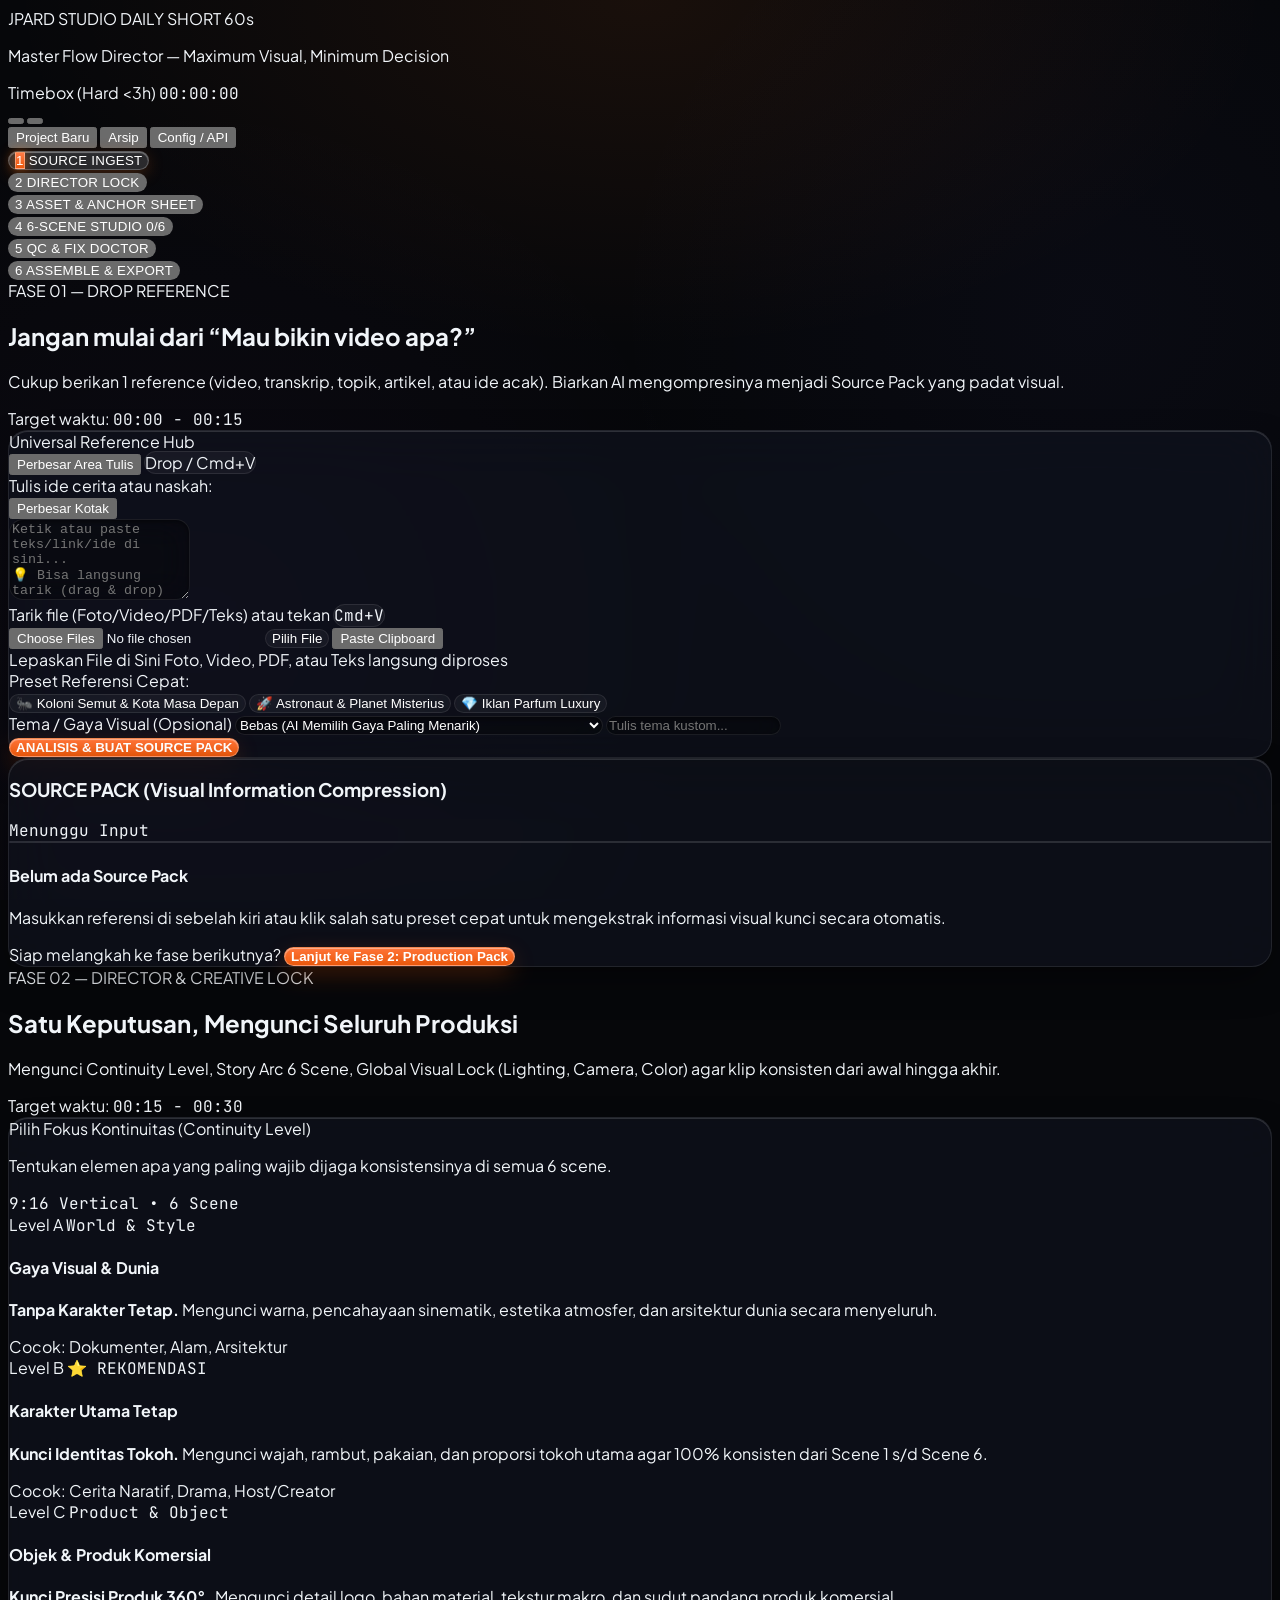
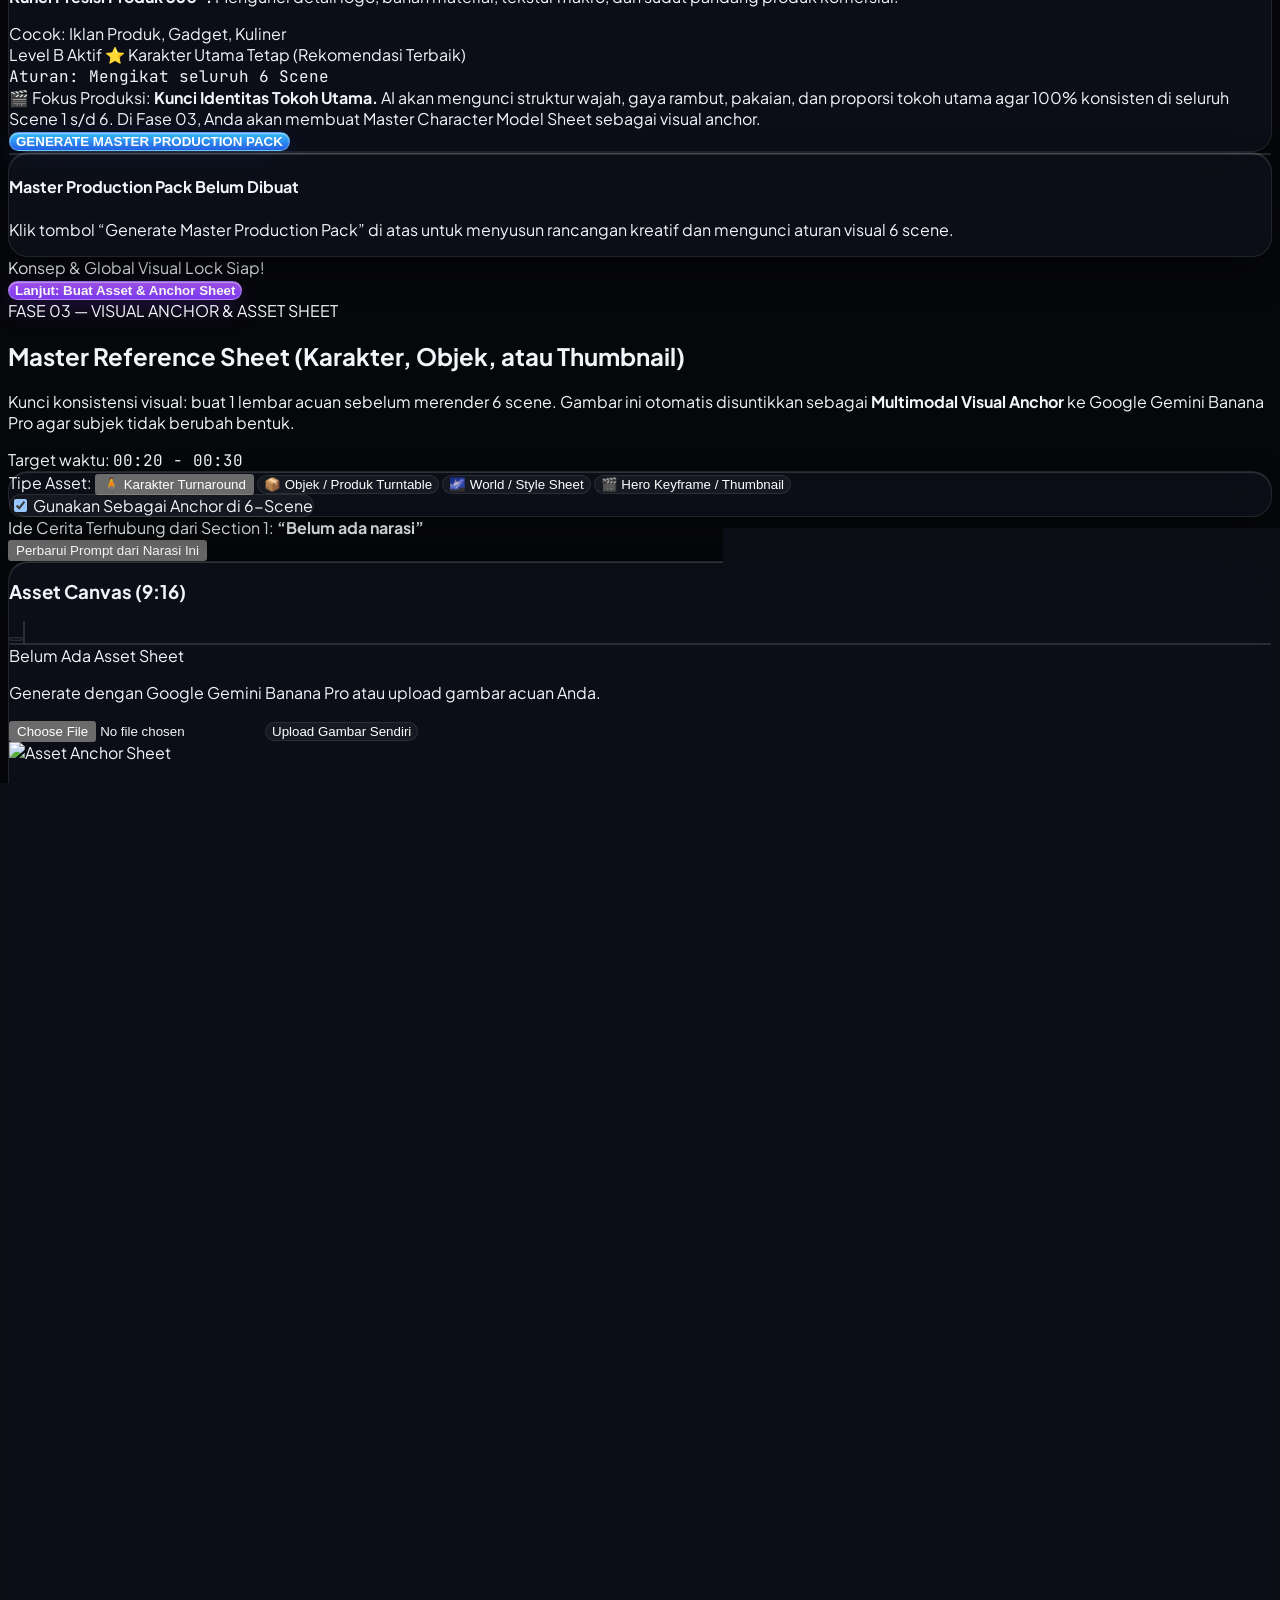
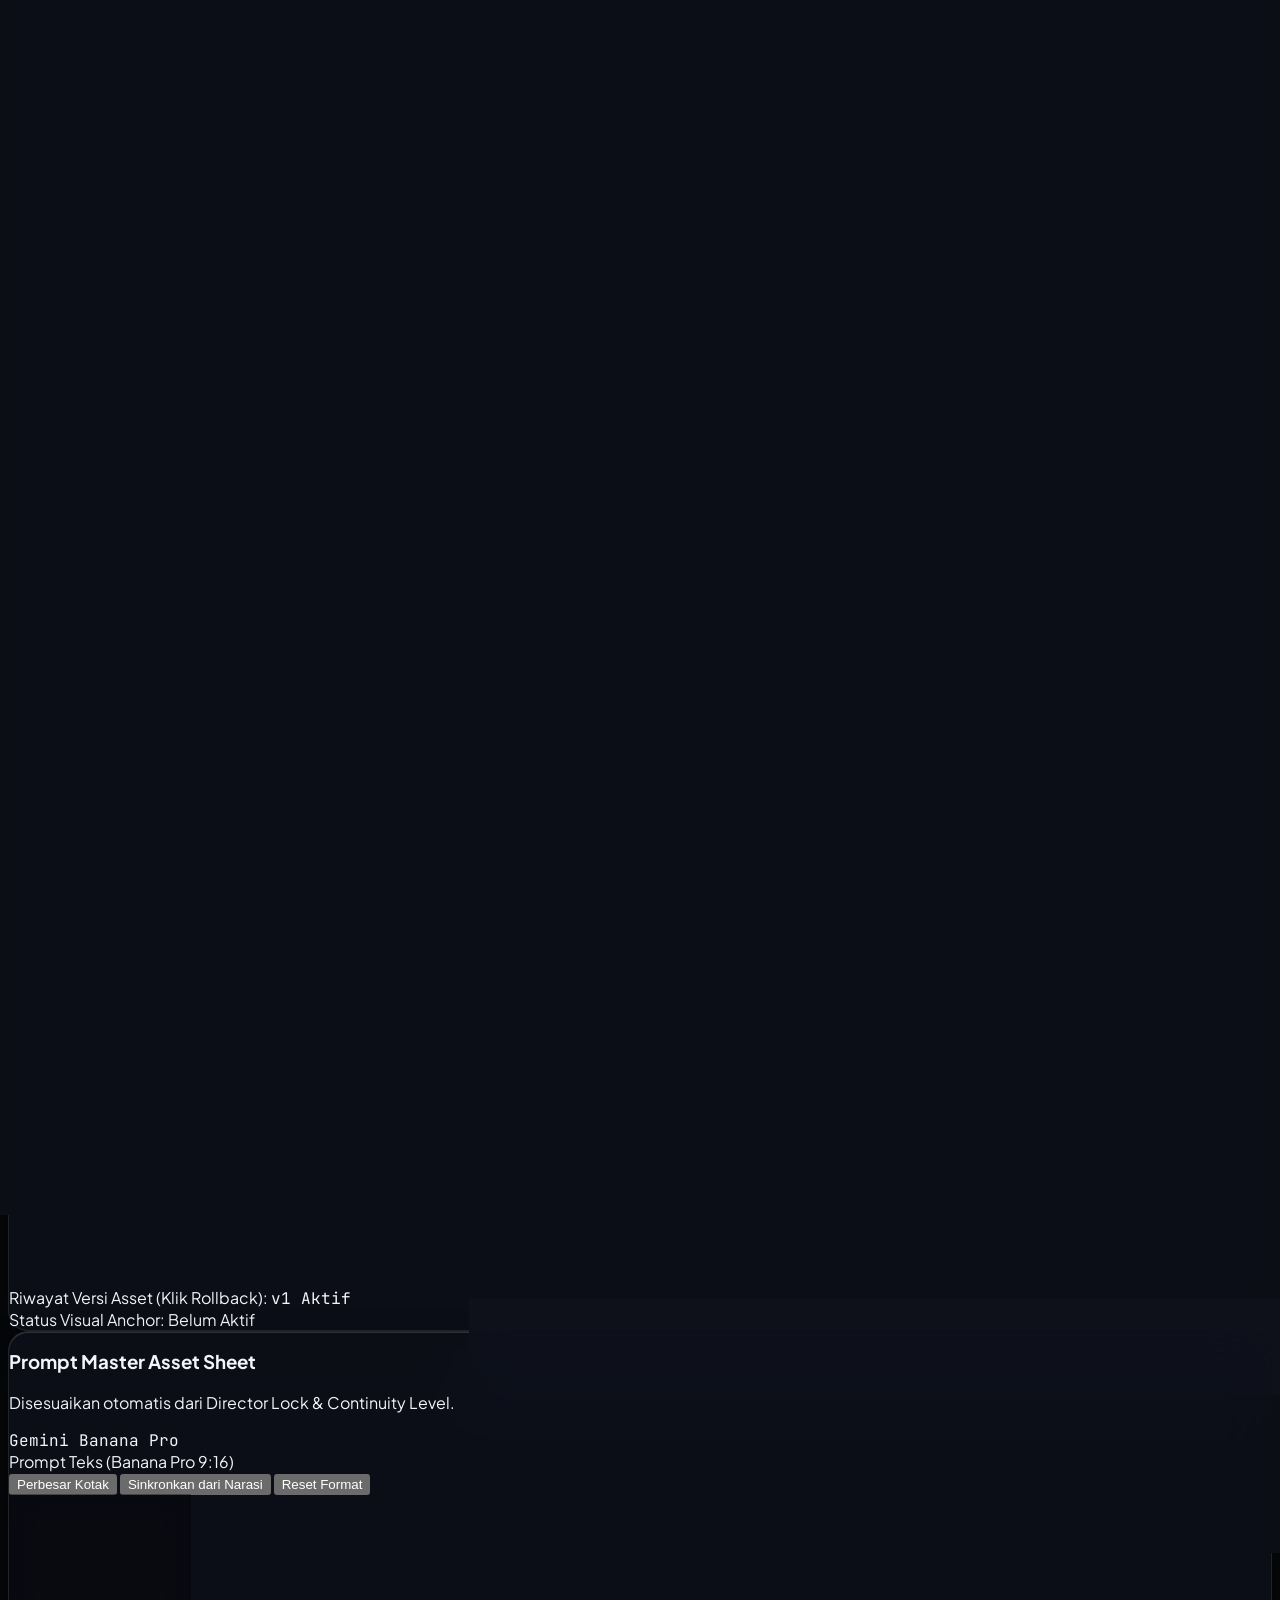
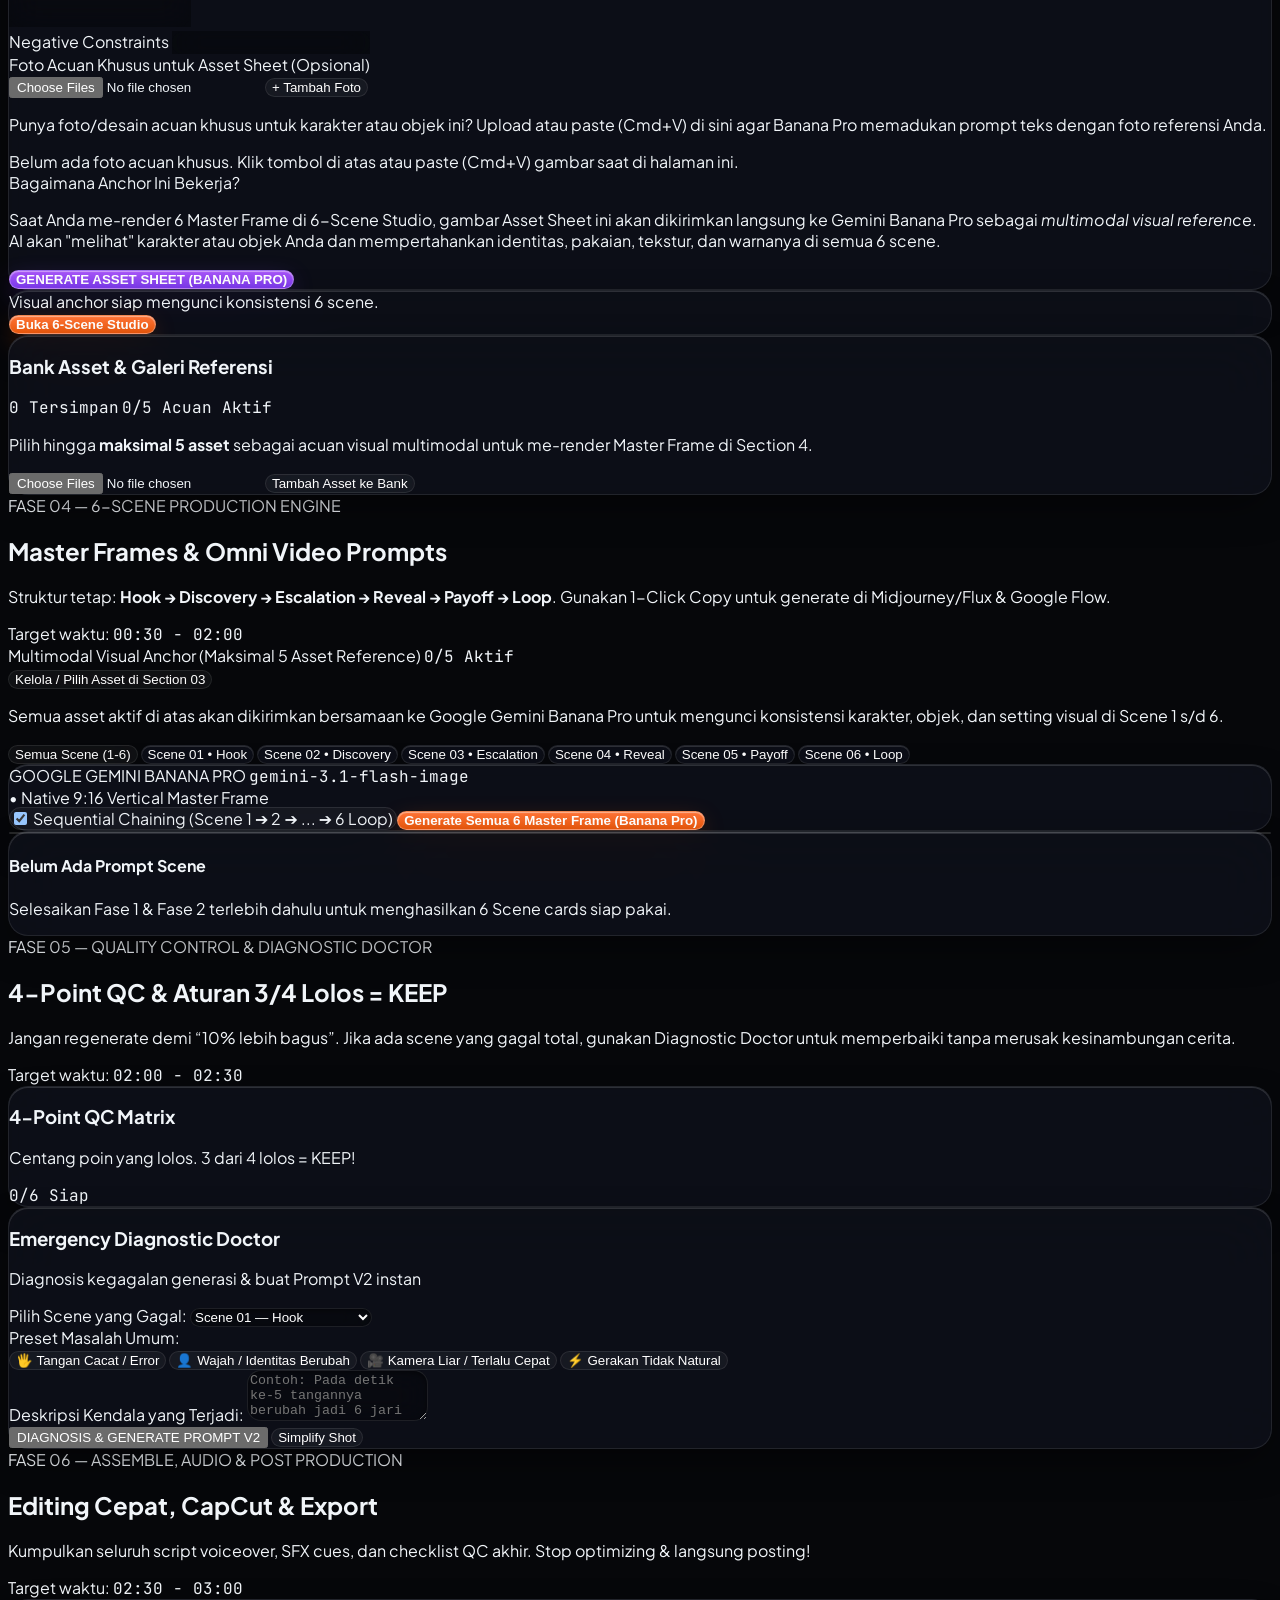
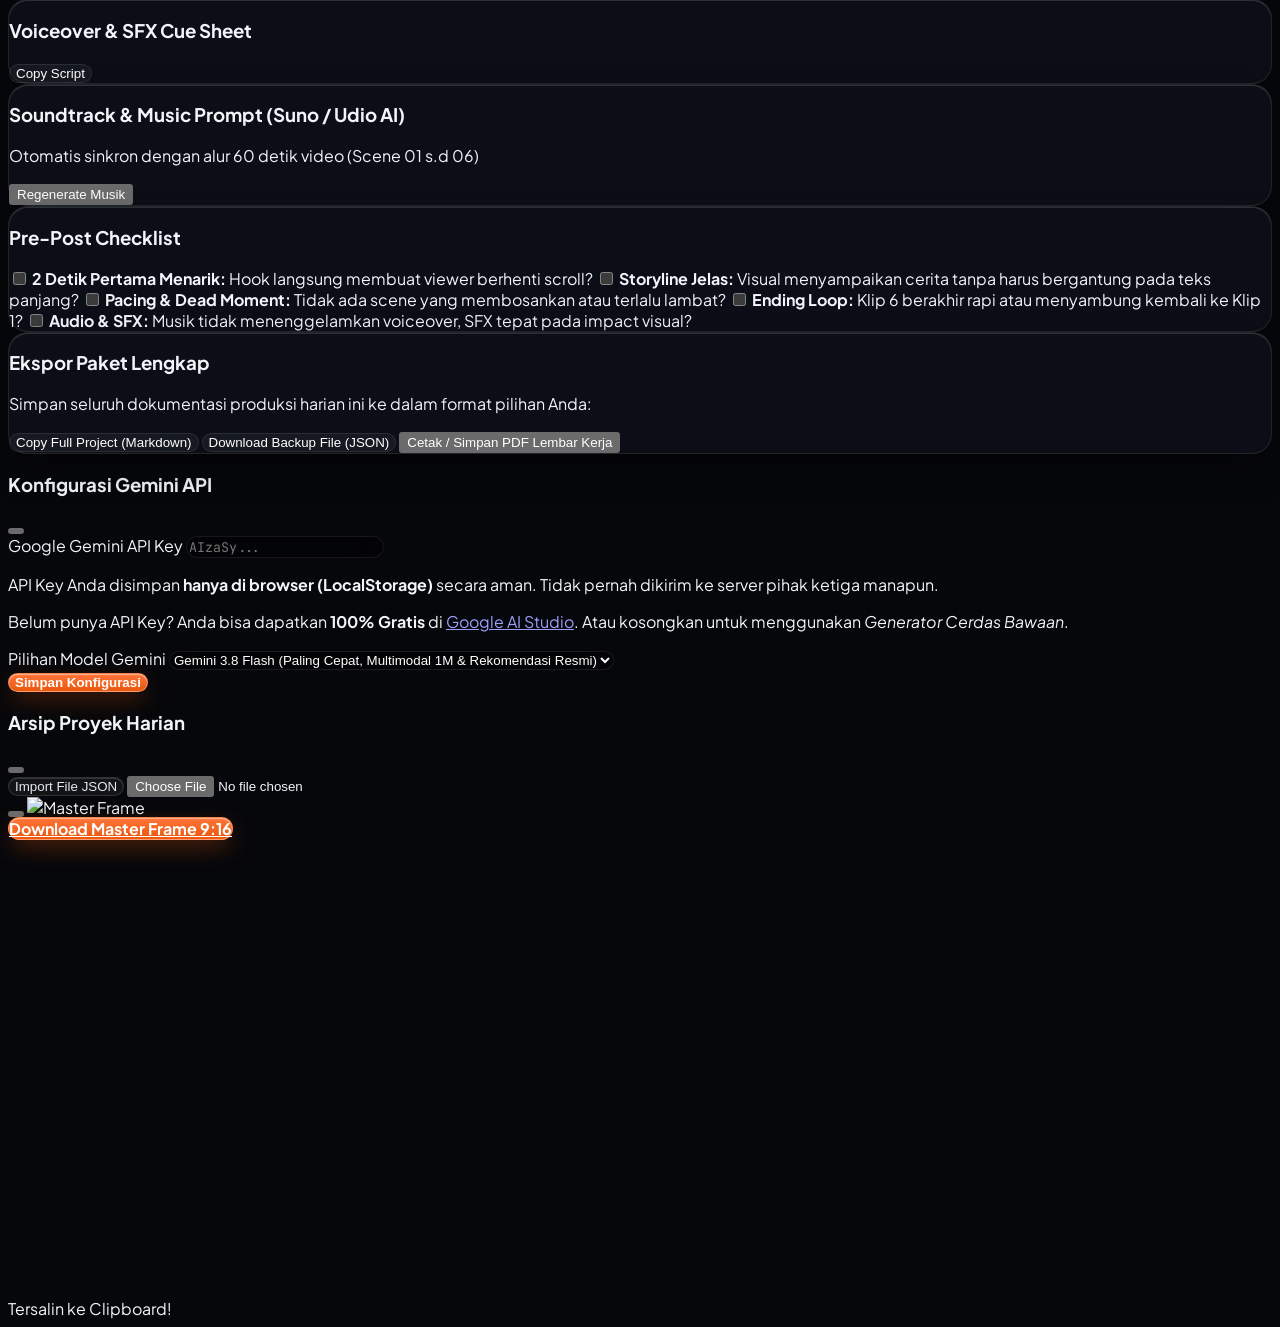
==== commit c96b1dd1: "fix(api): Upgrade Gemini model candidates to official Gemini 3.8 Flash and 3.5 Flash-Lite" ====
--- a/index.html
+++ b/index.html
@@ -1159,10 +1159,11 @@
             Pilihan Model Gemini
           </label>
           <select id="selectModel" class="w-full bg-[#0a0c14] border border-dark-border focus:border-orange-500 rounded-xl p-2.5 text-slate-200 focus:outline-none transition">
-            <option value="gemini-2.5-flash">Gemini 2.5 Flash (Paling Cepat &amp; Rekomendasi Resmi Google)</option>
-            <option value="gemini-2.5-pro">Gemini 2.5 Pro (Penalaran Kompleks &amp; Akurat)</option>
-            <option value="gemini-2.0-flash">Gemini 2.0 Flash</option>
-            <option value="gemini-1.5-flash">Gemini 1.5 Flash</option>
+            <option value="gemini-3.8-flash">Gemini 3.8 Flash (Paling Cepat, Multimodal 1M &amp; Rekomendasi Resmi)</option>
+            <option value="gemini-3.5-flash-lite">Gemini 3.5 Flash-Lite (Super Cepat &amp; Efisien)</option>
+            <option value="gemini-3.1-pro-preview">Gemini 3.1 Pro Preview (Penalaran Kompleks &amp; Akurat)</option>
+            <option value="gemini-3.1-flash-lite">Gemini 3.1 Flash-Lite</option>
+            <option value="gemini-2.5-flash">Gemini 2.5 Flash (Legacy)</option>
           </select>
         </div>
       </div>
